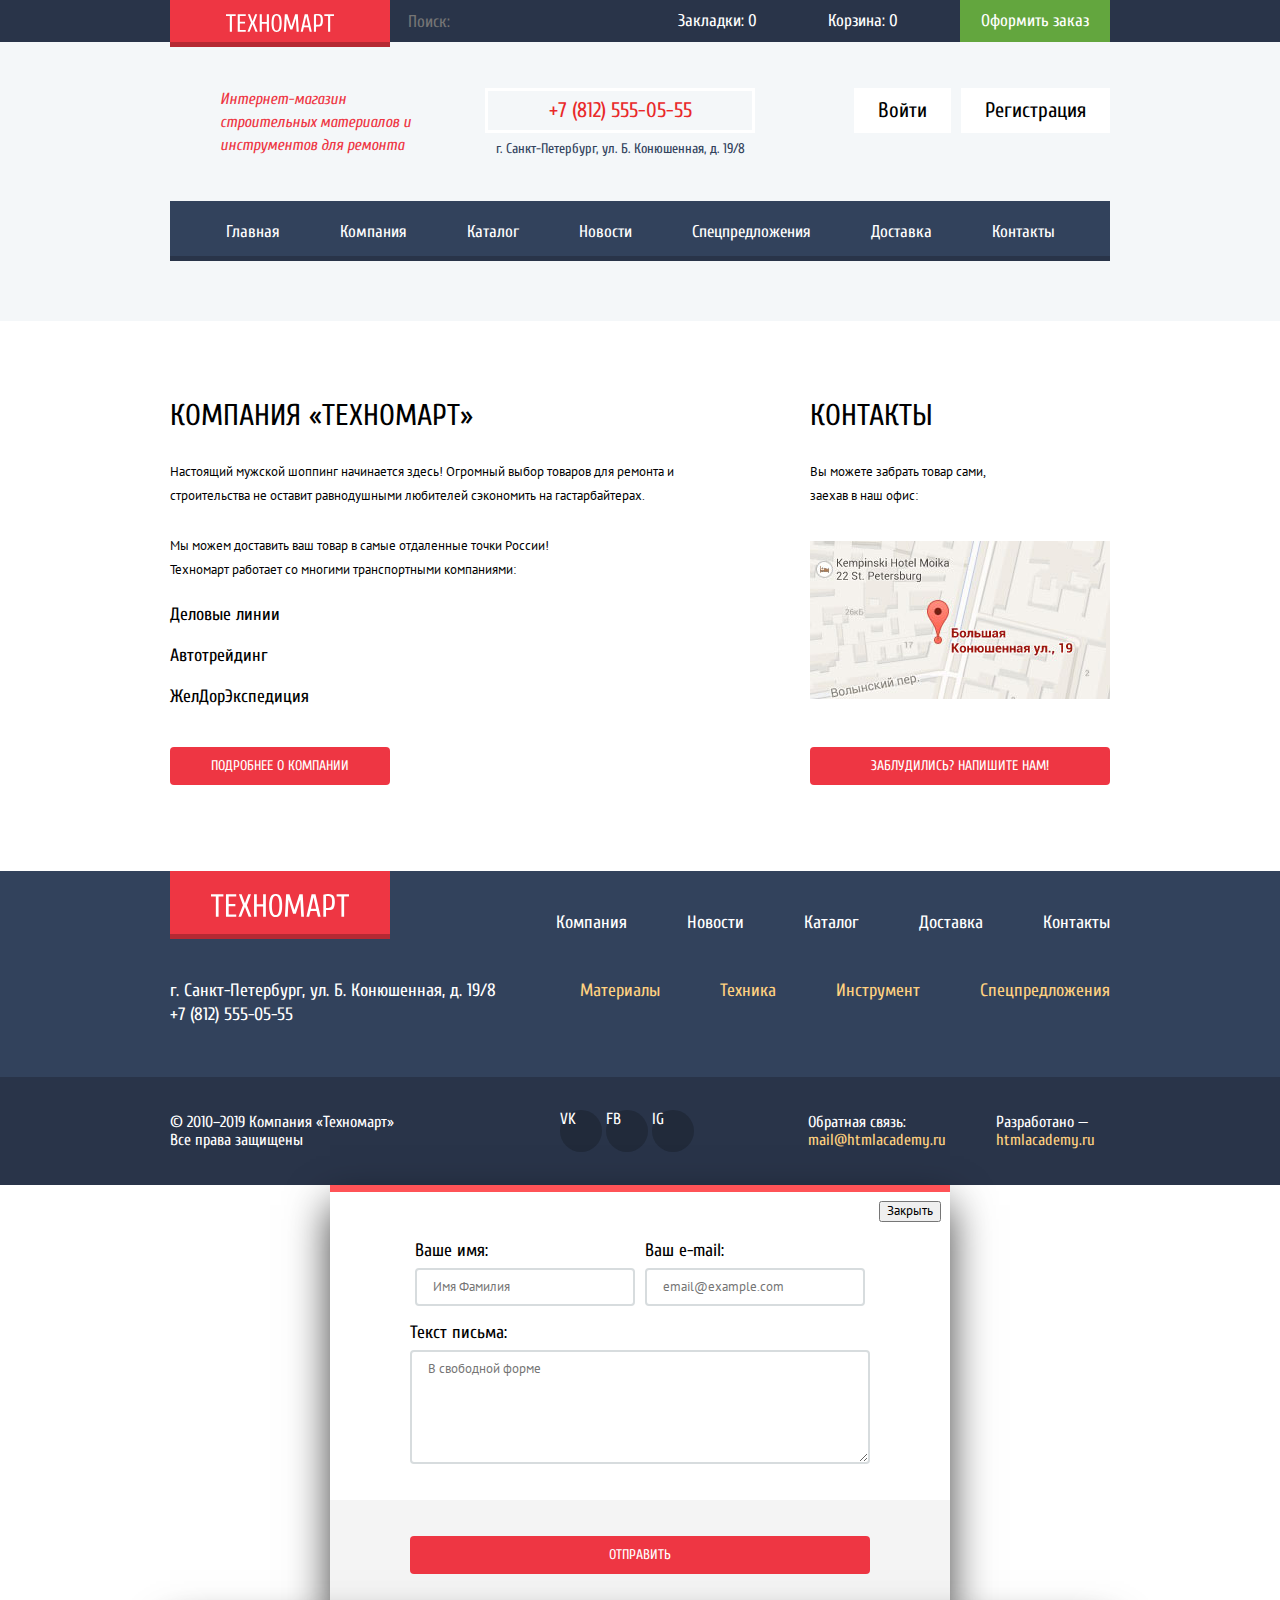
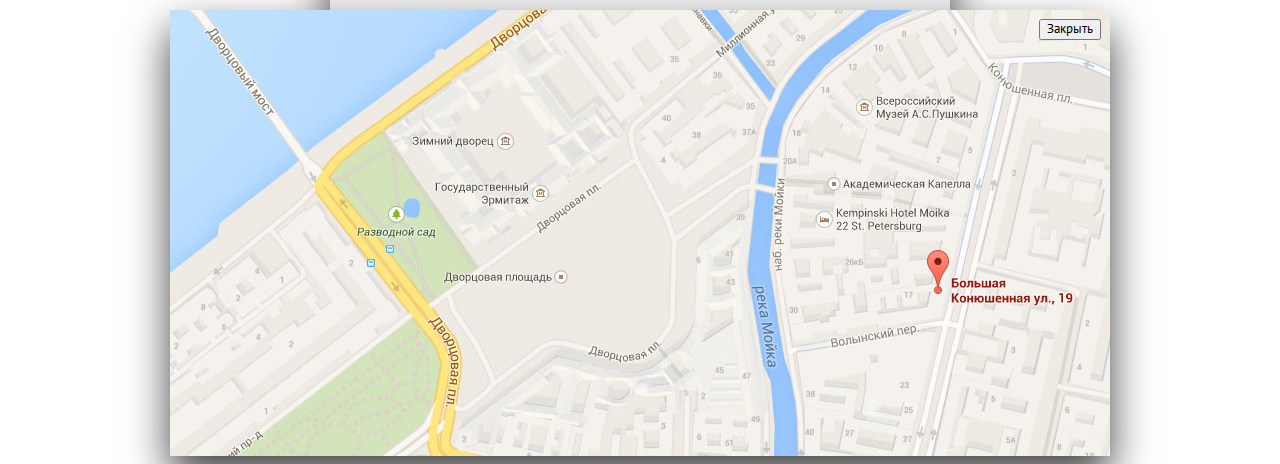
==== index.html @ 0ec0f5f6 "Заменяет вёрстку и стили для сеток" ====
<!DOCTYPE html>
<html lang="ru">
  <head>
    <meta charset="utf-8">
    <title>Техномарт</title>
    <link href="https://fonts.googleapis.com/css?family=Cuprum:400,400i,700|PT+Sans:400,700&display=swap&subset=cyrillic" rel="stylesheet">
    <link href="css/normalize.css" rel="stylesheet">
    <link href="css/style.css" rel="stylesheet">
  </head>
  <body>

<!-- Первый уровень меню -->
    <header class="header">
      <div class="header-top">
        <div class="wrapper">
          <a href="index.html" class="logo header-logo">
            <img src="img/logo.svg" width="108" height="18" alt="Логотип интернет-магазина «Техномарт»">
          </a>
          <form class="search" action="search.html" method="get">
            <input class="search-field" type="search" placeholder="Поиск:">
            <input class="search-icon visually-hidden" type="submit" value="Найти">
          </form>
          <a href="bookmarks.html" class="header-link header-bookmarks">
            <span class="bookmarks">Закладки: <span class="bookmarks-counter">0</span></span>
          </a>
          <a href="cart.html" class="header-link header-cart">
            <span class="cart">Корзина: <span class="cart-counter">0</span></span>
          </a>
          <a href="checkout.html" class="header-link header-checkout">
            <span class="checkout">Оформить заказ</span>
          </a>
        </div>
      </div>

<!-- Второй уровень меню -->
      <div class="header-middle wrapper">
        <p class="header-description">Интернет-магазин строительных материалов и инструментов для ремонта</p>
        <div class="header-contacts">
            <a href="tel:88125550555" class="header-phone">
              <span class="header-phone-number">+7 (812) 555-05-55</span>
            </a>
          <span class="header-address">г. Санкт-Петербург, ул. Б. Конюшенная, д. 19/8</span>
        </div>
        <div class="header-profile">
          <a class="account-button" href="enter.html">
            <span class="account-enter">Войти</span>
          </a>
          <a class="account-button" href="register.html">
            <span class="account-register">Регистрация</span>
          </a>
        </div>
      </div>
        
<!-- Навигация -->
      <div class="wrapper">
        <nav class="header-navigation">
          <ul class="header-navigation-items">
            <li><a href="index.html">Главная</a></li>
            <li><a href="about.html">Компания</a></li>
            <li><a href="catalog.html">Каталог</a></li>
            <li><a href="news.html">Новости</a></li>
            <li><a href="offers.html">Спецпредложения</a></li>
            <li><a href="delivery.html">Доставка</a></li>
            <li><a href="contacts.html">Контакты</a></li>
          </ul>
        </nav>
      </div>
    </header>

<!-- Основной контент страницы -->
    <main>
      <h1 class="visually-hidden">Интернет-магазин «Техномарт»</h1>
      
      <div class="wrapper split-sections">
        <section class="main-about">
          <h2 class="section-heading">Компания «Техномарт»</h2>
          <p>Настоящий мужской шоппинг начинается здесь! Огромный выбор товаров для ремонта и строительства не оставит равнодушными любителей сэкономить на гастарбайтерах.</p>
          <p>Мы можем доставить ваш товар в самые отдаленные точки России!<br>
            Техномарт работает со многими транспортными компаниями:</p>
          <ul class="about-delivery-companies">
            <li>Деловые линии</li>
            <li>Автотрейдинг</li>
            <li>ЖелДорЭкспедиция</li>
          </ul>
          <a class="button" href="about.html">Подробнее о компании</a>
        </section>
        <section class="main-contacts">
          <h2 class="section-heading">Контакты</h2>
          <p>Вы можете забрать товар сами,<br> заехав в наш офис:</p>
          <a href="map-popup.html" class="map-popup">
            <img src="img/map.jpg" width="300" height="158" alt="Санкт-Петербург, улица Большая Конюшенная, дом 19/8">
          </a>
          <a class="button" href="write-popup.html">Заблудились? Напишите нам!</a>
        </section>
      </div>
        
    </main>

<!-- Подвал сайта -->
    <footer class="footer">
      <div class="footer-top wrapper">
        <a href="index.html" class="logo footer-logo">
          <img src="img/logo.svg" width="138" height="23" alt="Логотип интернет-магазина «Техномарт»">
        </a>
        <nav class="footer-navigation">
          <ul class="footer-navigation-items">
            <li><a href="about.html">Компания</a></li>
            <li><a href="news.html">Новости</a></li>
            <li><a href="catalog.html">Каталог</a></li>
            <li><a href="delivery.html">Доставка</a></li>
            <li><a href="contacts.html">Контакты</a></li>
          </ul>
        </nav>
      </div>
      <div class="footer-middle wrapper">  
        <p class="footer-contacts">
          г. Санкт-Петербург, ул. Б. Конюшенная, д. 19/8<br>
          +7 (812) 555-05-55
        </p>
        <ul class="footer-links">
          <li><a href="materials.html">Материалы</a></li>
          <li><a href="tech.html">Техника</a></li>
          <li><a href="tools.html">Инструмент</a></li>
          <li><a href="offers.html">Спецпредложения</a></li>
        </ul>
      </div>
      <div class="footer-bottom">
        <div class="wrapper">
          <p class="footer-copyright">
              © 2010–2019 Компания «Техномарт»<br>
              Все права защищены
          </p>
          <ul class="footer-social">
            <li><a class="social-button" href="vk.com">VK</a></li>
            <li><a class="social-button" href="facebook.com">FB</a></li>
            <li><a class="social-button" href="instagram.com">IG</a></li>
          </ul>
          <p class="footer-mailto">
            Обратная связь:<br>
            <a class="footer-bottom-link" href="mailto:mail@htmlacademy.ru">mail@htmlacademy.ru</a>
          </p>
          <p class="footer-developer">
            Разработано —<br>
            <a class="footer-bottom-link" href="https://htmlacademy.ru/intensive/htmlcss">htmlacademy.ru</a>
          </p>
        </div>
      </div>
    </footer>

<!-- Попап с формой обратной связи -->
    <section class="modal modal-write">
      <h2 class="visually-hidden">Напишите нам</h2>
      <form class="write-form" action="https://echo.htmlacademy.ru" method="post">
        <div class="modal-container">
          <div class="wrapper">
            <label class="write-label" for="write-name">Ваше имя:</label>
            <input class="write-field write-name" id="write-name" type="text" name="fullname" placeholder="Имя Фамилия" required autocomplete="name">
          </div>
          <div class="wrapper">
            <label class="write-label" for="write-email">Ваш e-mail:</label>
            <input class="write-field write-email" id="write-email" type="email" name="email" placeholder="email@example.com" required autocomplete="email">
          </div>
          <div class="wrapper full-width">
            <label class="write-label" for="write-text">Текст письма:</label>
            <textarea class="write-field write-text" id="write-text" name="text" placeholder="В свободной форме"></textarea>
          </div>
        </div>
        <div class="modal-button-container">
          <input class="button" type="submit" value="Отправить">
        </div>
      </form>
      <button class="modal-close" type="button">Закрыть</button>
    </section>

<!-- Попап с картой -->
    <section class="modal modal-map">
      <h2 class="visually-hidden">Как до нас добраться</h2>
      <p>
        <img src="img/map-full.jpg" width="940" height="446" alt="Офис компании находится по адресу: Санкт-Петербург, ул. Большая Конюшенная, 19/8">
      </p>
      <button class="modal-close" type="button">Закрыть</button>
    </section>

  </body>
</html>
---- css/style.css ----
*, *::before, *::after {
  box-sizing: inherit;
}

html {
  box-sizing: border-box;
}

.visually-hidden {
  position: absolute !important;
  clip: rect(1px 1px 1px 1px); /* IE6, IE7 */
  clip: rect(1px, 1px, 1px, 1px);
  padding:0 !important;
  border:0 !important;
  height: 1px !important; 
  width: 1px !important; 
  overflow: hidden;
}

body {
  padding: 0;
  margin: 0;

  font-family: "PT Sans", Tahoma, sans-serif;
  font-size: 13px;
  line-height: 24px;
  color: #000000;

  background-color: #ffffff;
}

a {
  text-decoration: none;
  font: inherit;
  color: inherit;
}

.wrapper {
  display: flex;
  width: 960px;
  padding: 0 10px;
  margin: 0 auto;

  position: relative;
}

.flex-container-column {
  display: flex;
  flex-direction: column;
}

.split-sections {
  justify-content: space-between;
  padding-top: 80px;
  padding-bottom: 86px;
}

/* Стили первого уровня меню */

.header {
  font-family: "Cuprum", Arial, sans-serif;
  font-size: 17px;
  line-height: 18px;
  background-color: #f4f7f9;
}

.header-top {
  background-color: #293449;

  min-height: 42px;
  margin-bottom: 46px;
}

.logo {
  background-color: #ee3643;
  box-shadow: inset 0 -5px 0 0 rgba(0, 0, 0, 0.24);
}

.logo:hover,
.logo:focus {
  background-color: #ca2c37;
}

.logo:active {
  background-color: #ba2732;
}

.header-logo {
  position: absolute;

  width: 220px;
  height: 47px;

  justify-content: center;
}

.header-logo img {
  margin-bottom: 2px;
}

.search {
  margin-left: 220px;
}

.search-field {
  height: 42px;
  width: 270px;
  padding-left: 18px;

  background: #293449;
  border: none;
}

.search-field:hover {
  background-color: #212a3a;
}

.search-field:focus,
.search-field:active {
  color: #000000;
  background-color: #ffffff;
}

.header-link {
  width: 150px;
  padding-left: 18px;

  color: #ffffff;
}

.header-link:hover,
.header-link:focus {
  background-color: #212a3a;
}

.header-link:active {
  background-color: #161d29;
  color: rgba(255, 255, 255, 0.6);
}

.header-top a {
  display: flex;
  align-items: center;
}

.header-link.header-checkout {
  padding: 0;
  justify-content: center;
}

.header-checkout {
  background-color: #63a63e;
}

.not-empty {
  background-color: #ee3643;
}

.header-checkout:hover,
.header-checkout:focus {
  background-color: #5fbb2d;
}

.header-checkout:active {
  background-color: #518534;
}

/* Второй уровень меню */

.header {
  background-color: #f4f7f9;
}

.header-middle {
  margin-bottom: 40px;
  justify-content: space-between;
}

.header-description {
  font-size: 16px;
  font-style: italic;
  line-height: 23px;
  color: #ee3643;

  width: 220px;

  padding: 0;
  margin: 0;
  margin-left: 50px;
}

.header-contacts {
  width: 270px;

  display: flex;
  flex-direction: column;

  text-align: center;
}

.header-phone {
  text-align: center;
  font-size: 21px;
  line-height: 21px;
  color: #e9292a;
  
  border: 3px solid #ffffff;
  padding: 9px;
}

.header-phone:hover,
.header-phone:focus {
  color: #ca2c37;
}

.header-phone:active {
  color: rgba(0, 0, 0, 0.3);
}

.header-address {
  font-size: 14px;
  line-height: 24px;
  color: #32425c;

  margin-top: 4px;
}

.header-profile {
  display: flex;
  justify-content: flex-end;
  align-items: flex-start;
  width: 310px;
}

.account-button {
  font-size: 21px;
  line-height: 21px;
  background-color: #ffffff;

  padding: 12px 24px;
  margin-left: 10px;

  color: #000000;
}

.account-button:hover,
.account-button:focus {
  color: #EE3643;
}

.account-button:active {
  color: rgba(0, 0, 0, 0.3);
}

.logged-in {
  display: flex;
  flex-direction: column;
  align-items: stretch;
  justify-content: flex-start;
}

.account-logout {
  padding-right: auto;
}

.account-options {
  margin-top: 4px;
  margin-left: 16px;
}

.account-options a {
  font-size: 16px;
  line-height: 18px;
  text-decoration: underline;
  color: #32425c;
  margin: 0 14px;
}

.account-options a:hover,
.account-options a:focus {
  color: #ee3643;
}

.account-options a:active {
  color: rgba(50, 66, 92, 0.3);
}

/* Навигация */

.header-navigation {
  font-size: 17px;
  line-height: 17px;
  box-shadow: inset 0px -5px 0 0 #293449;
  background-color: #32425c;

  width: 940px;
  min-height: 60px;
  margin-bottom: 60px;

  display: flex;
}

.header-navigation-items {
  list-style: none;

  display: flex;
  justify-content: center;
  align-items: center;
  flex-wrap: wrap;

  padding: 0;
  margin: 0 auto;
}

.header-navigation-items a {
  color: #ffffff;
  padding: 20px 30px;
}

.header-navigation-items a:hover,
.header-navigation-items a:focus {
  background-color: #293449;
}

.header-navigation-items a:active {
  background-color: #1d2739;
  color: rgba(255, 255, 255, 0.5);
}

/* Основной контент */

.main-about {
  width: 540px;
  
  display: flex;
  flex-direction: column;

  justify-content: flex-start;
}

.main-contacts {
  width: 300px;
  
  display: flex;
  flex-direction: column;

  justify-content: flex-start;
}

.map-popup {
  margin-top: 20px;
  margin-bottom: 40px;
}

.section-heading {
  font-family: "Cuprum", Arial, sans-serif;
  font-size: 30px;
  line-height: 30px;
  font-weight: 400;

  text-transform: uppercase;

  margin: 0;
  padding: 0;
  padding-bottom: 16px;
}

.breadcrumbs-list {
  display: flex;

  list-style: none;

  margin: 0;
  padding: 24px 0;
}

.breadcrumb,
.breadcrumb-current {
  font: inherit;
  color: #000000;
  font-size: 13px;
  line-height: 18px;

  text-transform: uppercase;

  margin-right: 18px;
}

.breadcrumb:hover,
.breadcrumb:focus {
  color: #ee3643;
}

.breadcrumb:active {
  color: rgba(0, 0, 0, 0.3);
}

.inner-heading {
  background-color: #f2f6f8;
  color: #32425c;
  
  font-family: "Cuprum", Arial, sans-serif;
  font-weight: 400;
  font-size: 30px;
  line-height: 30px;

  text-transform: uppercase;

  width: 940px;
  padding: 30px;
  margin: 0;
  margin-bottom: 20px;
}

.filters {
  width: 220px;
  margin-right: 20px;
}

.filter-heading {
  font-family: "PT Sans", Tahoma, sans-serif;
  font-size: 13px;
  line-height: 18px;
  font-weight: 400;
  text-transform: uppercase;

  color: #000000;
  background-color: #f7f3ec;

  margin: 0;
  padding: 12px 18px 8px;
  margin-bottom: 20px;
}

.filter-heading.sorting {
  width: 700px;
}

.about-delivery-companies {
  font-family: "Cuprum", Arial, sans-serif;
  font-size: 18px;
  line-height: 20px;

  list-style: none;

  padding: 0;
  margin: 0;
  margin-top: 10px;
  margin-bottom: 40px;
}

.about-delivery-companies li {
  margin-bottom: 21px;
}

.about-delivery-companies li:last-child {
  margin-bottom: 0;
}

.button {
  font-family: "Cuprum", Arial, sans-serif;
  font-size: 14px;
  line-height: 18px;
  text-align: center;

  text-transform: uppercase;

  background-color: #ee3643;
  color: #ffffff;

  border: none;
  border-radius: 4px;

  padding-top: 10px;
  padding-bottom: 10px;
}

.main-about .button {
  width: 220px;
}

.main-contacts .button {
  width: 300px;
}

.button:hover,
.button:focus {
  background-color: #ca2c37;
}

.button:active {
  background-color: #ba2732;
}

.filter-fieldset {
  border: none;

  margin: 0;
  padding: 0;

  font-family: "PT Sans", Tahoma, sans-serif;
  font-size: 15px;
  line-height: 20px;
  text-transform: uppercase;
  color: #000000;
}

.filter-input-group {
  border-top: 1px solid #e5e5e5;
  font-size: 17px;
  line-height: 30px;
  font-weight: 700;

  width: 100%;
  padding-top: 20px;
  padding-bottom: 16px;
}

.filter {
  list-style: none;

  margin: 0;
  padding: 0;
}

.filter-option {
  margin-bottom: 16px;
}

.filter-option:last-child {
  margin-bottom: 20px;
}

.filter-input:disabled {
  color: rgba(0, 0, 0, 0.4);
}

.filter-button {
  font: inherit;
  font-size: 13px;
  line-height: 18px;
  color: #000000;

  background-color: #ffffff;
  border: 1px solid #e5e5e5;

  border-radius: 4px;

  margin-top: 55px;
  width: 140px;
}

.filter-button:hover,
.filter-button:focus {
  background-color: #ffffff;
  border: 1px solid #bdc6ca;
}

.filter-button:active {
  background-color: #ffffff;
  border: 1px solid #ee3643;
}

/* Карточки товара */

.catalog-list {
  display: flex;
  flex-wrap: wrap;
  justify-content: space-between;

  width: 700px;

  list-style: none;

  margin: 0;
  padding: 0;
  padding-bottom: 32px;
}

.catalog-item {
  background-color: #ffffff;
  border: 1px solid #e5e5e5;
  border-radius: 4px;

  width: 220px;
  margin-bottom: 20px;

  text-align: center;

  position: relative;
}

.catalog-item:hover .catalog-item-buttons {
  opacity: 1;
}

.catalog-item h3 {
  margin-top: 10px;
  margin-bottom: 10px;
}

.catalog-item a {
  font-family: "PT Sans", Tahoma, sans-serif;
  font-size: 18px;
  line-height: 20px;
  font-weight: 700;
  color: #000000;
}

.catalog-item a:hover,
.catalog-item a:focus {
  color: #ee3643;
}

.catalog-item a:active {
  color: rgba(0, 0, 0, 0.3);
}

.catalog-item-image {
  order: -1;
  margin: 0;
  padding: 0;
}

.catalog-item-price {
  font-family: "PT Sans", Tahoma, sans-serif;
  font-size: 17px;
  line-height: 18px;
  font-weight: 700;

  margin-top: 0;
  margin-bottom: 21px;

  flex-grow: 1;
  align-items: center;
  justify-content: flex-end;
}

.price-old {
  color: #999999;
  text-decoration: line-through;
  margin-bottom: 10px;
}

.price-new {
  color: #ffffff;
  background-color: #ee3643;
  padding: 10px 16px 10px 36px;
}

.catalog-item-buttons {
  font-family: "Cuprum", Arial, sans-serif;
  font-size: 14px;
  line-height: 18px;

  text-transform: uppercase;

  background-color: #ffffff;
  opacity: 0;

  position: absolute;
  width: 218px;
  height: 170px;

  margin: 0;
  padding: 42px;
  padding-top: 44px;
}

.button.catalog-item-button-buy {
  font:inherit;
  color: #ffffff;

  box-shadow: inset 0px -3px 0 0 #367315;
  background-color: #63a63e;
  border-radius: 4px;
  margin-bottom: 8px;
}

.button.catalog-item-button-buy:hover,
.button.catalog-item-button-buy:focus {
  background-color: #5fbb2d;
  color: #ffffff;
}

.button.catalog-item-button-buy:focus {
  background-color: #518534;
  color: #ffffff;
  box-shadow: none;
}

.button.catalog-item-button-bookmark {
  font:inherit;
  color: #32425c;

  background: none;
  border: 3px solid #63a63e;

  padding: 7px 0;
}

.button.catalog-item-button-bookmark:hover,
.button.catalog-item-button-bookmark:focus {
  color: #32425c;

  background: none;
  border: 3px solid #32425c;
}

.button.catalog-item-button-bookmark:active {
  color: rgba(50, 66, 92, 0.3);

  background: none;
  border: 3px solid rgba(50, 66, 92, 0.3);
}

.label-new {
  position: absolute;
  z-index: 1;
  right: 0;
  top: 0;
}

.pagination-list {
  display: flex;
  list-style: none;

  text-transform: uppercase;

  padding: 0;
  margin: 0;
  margin-bottom: 60px;
}

.pagination-list .filter-button {
  display: inline-block;
  width: 38px;
  padding: 9px 0 10px;
  margin: 0;
  margin-right: 10px;

  text-align: center;
}

.filter-button.pagination-current,
.pagination-current:hover,
.pagination-current:focus,
.pagination-current:active {
  border: none;
  background-color: #ee3643;
  color: #ffffff;

  padding: 10px 0 11px;
}

.filter-button.pagination-next {
  width: 140px;
}

.catalog-article {
  background-color: #f4f7f9;
  margin: 0;
  padding: 0;
  padding-top: 62px;
  padding-bottom: 70px;
}

.catalog-article p {
  padding: 0;
  margin: 0;
  margin-top: 10px;
}

/* Стилизация подвала */

.footer {
  font-family: "Cuprum", Arial, sans-serif;
  font-size: 18px;
  line-height: 24px;
  color: #ffffff;

  background-color: #32425c;
}

.footer-logo {
  width: 220px;
  height: 68px;
  padding: auto 0;

  display: flex;
  align-items: center;
  justify-content: center;
}

.footer-top {
  justify-content: space-between;
}

.footer-navigation-items {
  list-style: none;

  display: flex;
  justify-content: flex-end;

  padding: 0;
  margin: 0;
  margin-top: 40px;
  width: 700px;
}

.footer-navigation-items a {
  color: #ffffff;
  margin-left: 60px;
}

.footer-navigation-items a:hover,
.footer-navigation-items a:focus {
  text-decoration: underline;
}

.footer-navigation-items a:active {
  opacity: 0.5;
}

.footer-middle {
  justify-content: space-between;
}

.footer-contacts {
  width: 380px;
  margin: 0;
  margin-top: 40px;
}

.footer-links {
  list-style: none;

  display: flex;
  justify-content: flex-end;


  padding: 0;
  margin: 0;
  margin-top: 40px;
  width: 540px;
}

.footer-links a {
  margin-left: 60px;
}

.footer-links a,
.footer-bottom-link {
  color: #ffd180;
}

.footer-links a:hover,
.footer-links a:focus,
.footer-bottom-link:hover,
.footer-bottom-link:focus {
  text-decoration: underline;
}

.footer-links a:active {
  opacity: 0.5;
}

.footer-bottom-link:active {
  color: #ee3643;
}

.footer-bottom {
  background-color: #293449;

  font-size: 16px;
  line-height: 18px;

  padding: 20px 0;
  margin-top: 50px;
}

.footer-copyright {
  width: 380px;
  margin-right: 10px;
}

.footer-social {
  display: flex;

  list-style: none;

  padding: 0;
  margin: auto 0;
}

.social-button {
  display: block;

  background-color: #212a3a;

  width: 42px;
  height: 42px;
  border-radius: 50%;

  margin-right: 4px;
}

.social-button:hover,
.social-button:focus,
.social-button:active {
  background-color: #ee3643;
}

.footer-mailto {
  margin-right: 50px;
  margin-left: auto;
}

.footer-developer {
  margin-right: 15px;
}

/* Стилизация модальных окон */

.modal {
  background-color: #ffffff;
  box-shadow: 0 20px 40px 0 rgba(0, 0, 0, 0.75);

  margin: 0 auto;
  position: relative;
}

.modal-close {
  position: absolute;
  top: 9px;
  right: 9px;
}

.modal-container {
  padding: 50px 80px 0 80px;
}

.modal-write {
  width: 620px;

  border-top: 7px solid #FF5357;
}

.write-form,
.modal-container {
  display: flex;
  flex-wrap: wrap;
  justify-content: space-between;
}

.write-form .wrapper {
  flex-direction: column;
  padding: 0;
  margin-bottom: 18px;
  width: 220px;
}

.wrapper.full-width {
  width: 100%;
  margin-bottom: 0;
}

.write-label {
  font-family: "Cuprum", Arial, sans-serif;
  font-size: 18px;
  line-height: 18px;
  padding-bottom: 8px;
}

.write-field {
  border: solid 2px #d7dcde;
  border-radius: 4px;

  padding: 8px 16px;
  width: auto;

  font: inherit;
  font-size: 13px;
  line-height: 18px;
}

.write-field:hover {
  border: solid 2px #b5b5b5;
}

.write-field:focus,
.write-field:active {
  border: solid 2px #ee3643;
}

.write-text {
  min-height: 114px;
  padding-bottom: 0;
  margin-bottom: 36px;
}

.modal-button-container {
  background-color: #f4f4f4;
  width: 100%;

  padding: 36px 80px;
}

.modal-button-container .button {
  width: 100%;
}

.modal-map {
  width: 940px;
  height: 446px;
}

.modal-map p {
  margin: 0;
  padding: 0;
}

.button-continue {
  background-color: #ffffff;
  color: #000000;
}

.button-continue:hover,
.button-continue:focus {
  background-color: #ffffff;
  color: #ee3643;
}

.button-continue:active {
  background-color: #ffffff;
  color: rgba(0, 0, 0, 0.3);
}

.modal-caption {
  font-family: "Cuprum", Arial, sans-serif;
  font-size: 30px;
  line-height: 30px;
  text-align: center;

  margin: 0;
  padding: 48px 0;
}

.modal-success-buttons {
  display: flex;
  justify-content: space-between;
}

.modal-success-buttons .button {
  width: 220px;
}
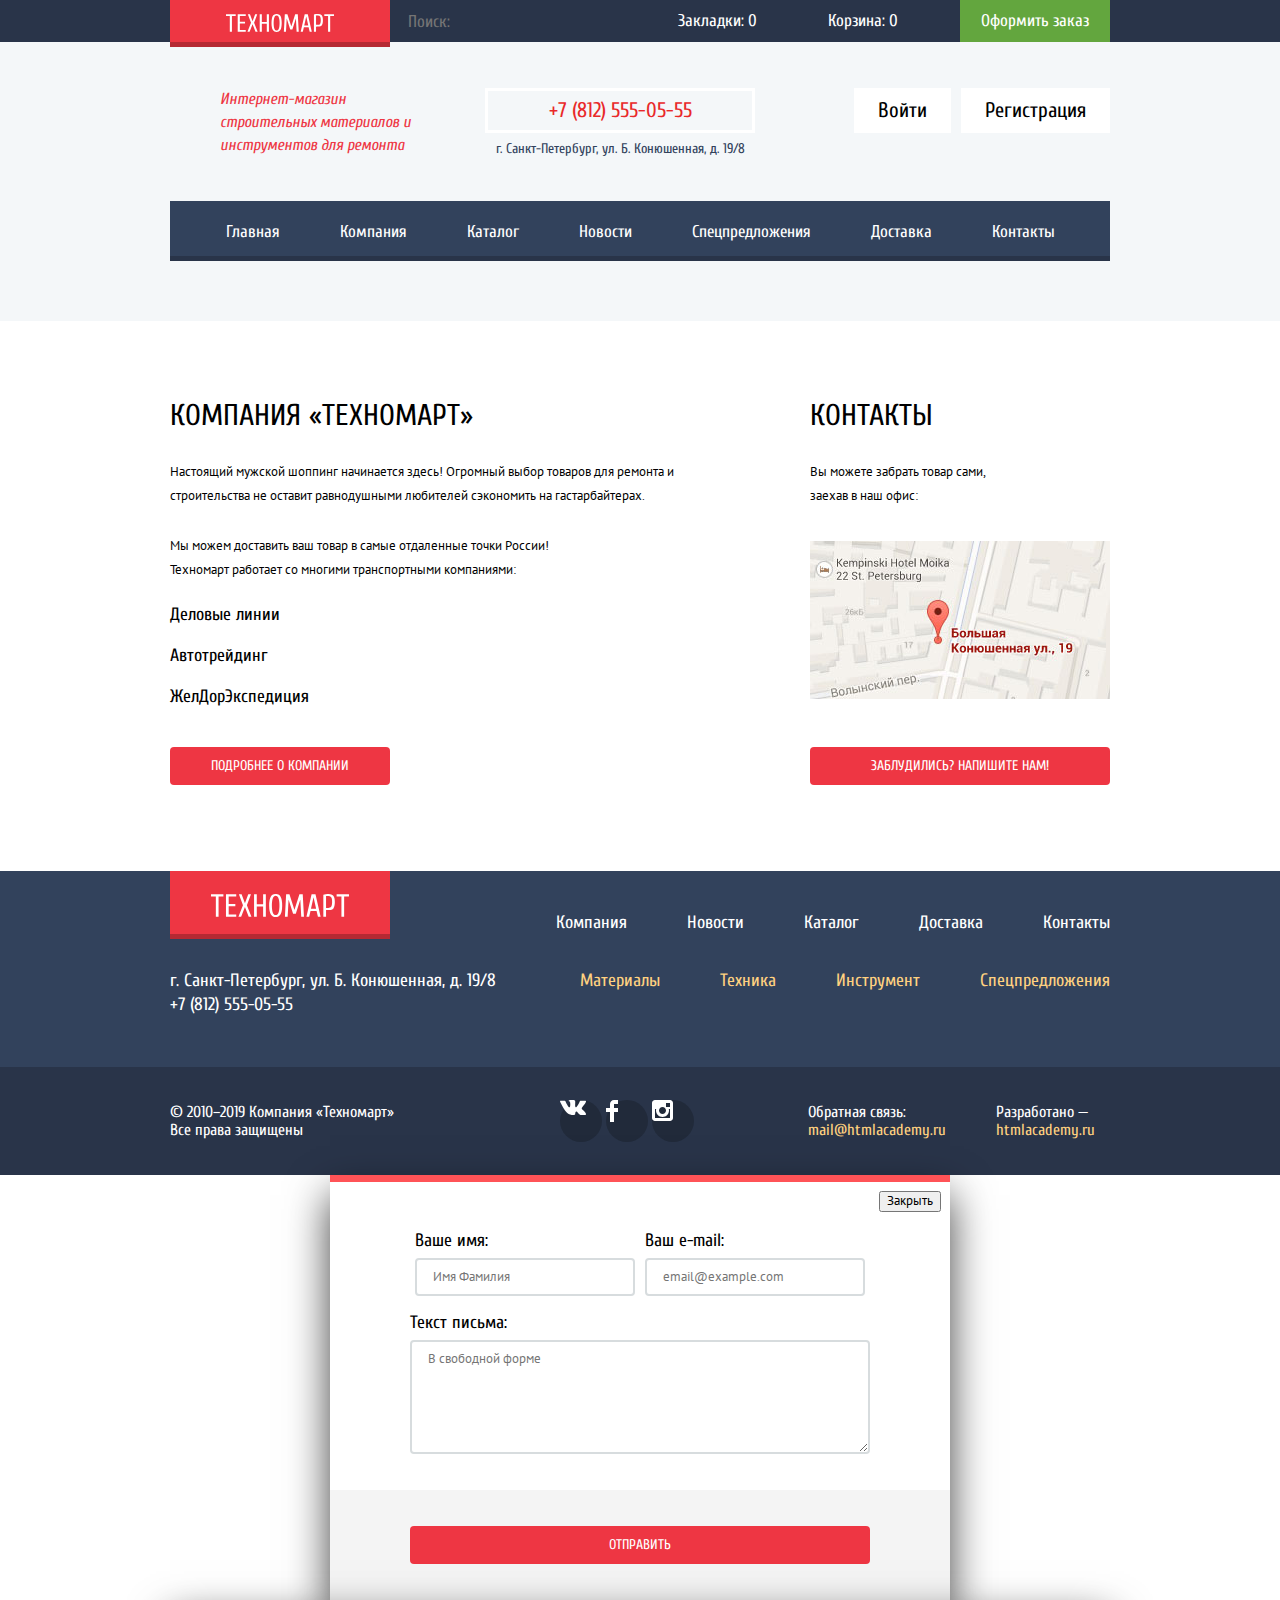
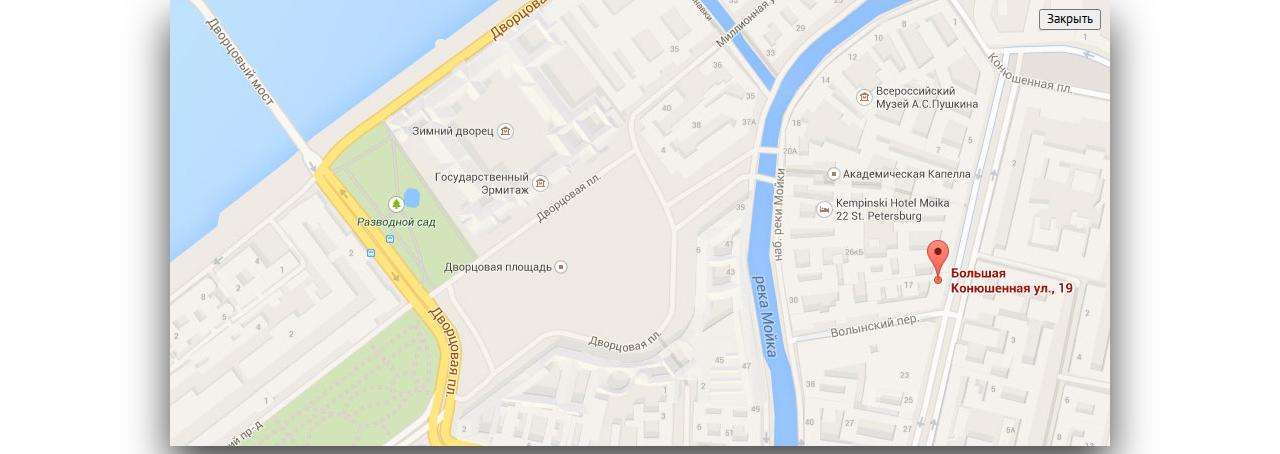
==== commit c4cbb422: "Заменяет инлайновые svg в футере на img" ====
--- a/index.html
+++ b/index.html
@@ -131,9 +131,21 @@
               Все права защищены
           </p>
           <ul class="footer-social">
-            <li><a class="social-button" href="vk.com">VK</a></li>
-            <li><a class="social-button" href="facebook.com">FB</a></li>
-            <li><a class="social-button" href="instagram.com">IG</a></li>
+            <li>
+              <a class="social-button" href="www.vk.com">
+                <img src="img/social-icon-vk.svg" width="26px" height="15px" alt="Вконтакте">
+              </a>
+            </li>
+            <li>
+              <a class="social-button" href="www.facebook.com">
+                <img src="img/social-icon-fb.svg" width="12px" height="22px" alt="Фейсбук">
+              </a>
+            </li>
+            <li>
+              <a class="social-button" href="instagram.com">
+                <img src="img/social-icon-ig.svg" width="21px" height="21px" alt="Инстаграм">
+              </a>
+            </li>
           </ul>
           <p class="footer-mailto">
             Обратная связь:<br>
--- a/css/style.css
+++ b/css/style.css
@@ -304,12 +304,15 @@
   list-style: none;
 
   display: flex;
-  justify-content: center;
   align-items: center;
   flex-wrap: wrap;
 
   padding: 0;
   margin: 0 auto;
+}
+
+.header-navigation-items li {
+  padding: 21px 0;
 }
 
 .header-navigation-items a {
@@ -566,7 +569,6 @@
 .catalog-list {
   display: flex;
   flex-wrap: wrap;
-  justify-content: space-between;
 
   width: 700px;
 
@@ -584,10 +586,15 @@
 
   width: 220px;
   margin-bottom: 20px;
+  margin-right: 20px;
 
   text-align: center;
 
   position: relative;
+}
+
+.catalog-item:nth-child(3n) {
+  margin-right: 0;
 }
 
 .catalog-item:hover .catalog-item-buttons {
@@ -794,6 +801,7 @@
 
 .footer-top {
   justify-content: space-between;
+  margin-bottom: 30px;
 }
 
 .footer-navigation-items {
@@ -801,6 +809,7 @@
 
   display: flex;
   justify-content: flex-end;
+  flex-wrap: wrap;
 
   padding: 0;
   margin: 0;
@@ -827,9 +836,8 @@
 }
 
 .footer-contacts {
-  width: 380px;
-  margin: 0;
-  margin-top: 40px;
+  width: 340px;
+  margin: 0;
 }
 
 .footer-links {
@@ -837,12 +845,11 @@
 
   display: flex;
   justify-content: flex-end;
-
-
-  padding: 0;
-  margin: 0;
-  margin-top: 40px;
-  width: 540px;
+  flex-wrap: wrap;
+
+  padding: 0;
+  margin: 0;
+  width: 600px;
 }
 
 .footer-links a {
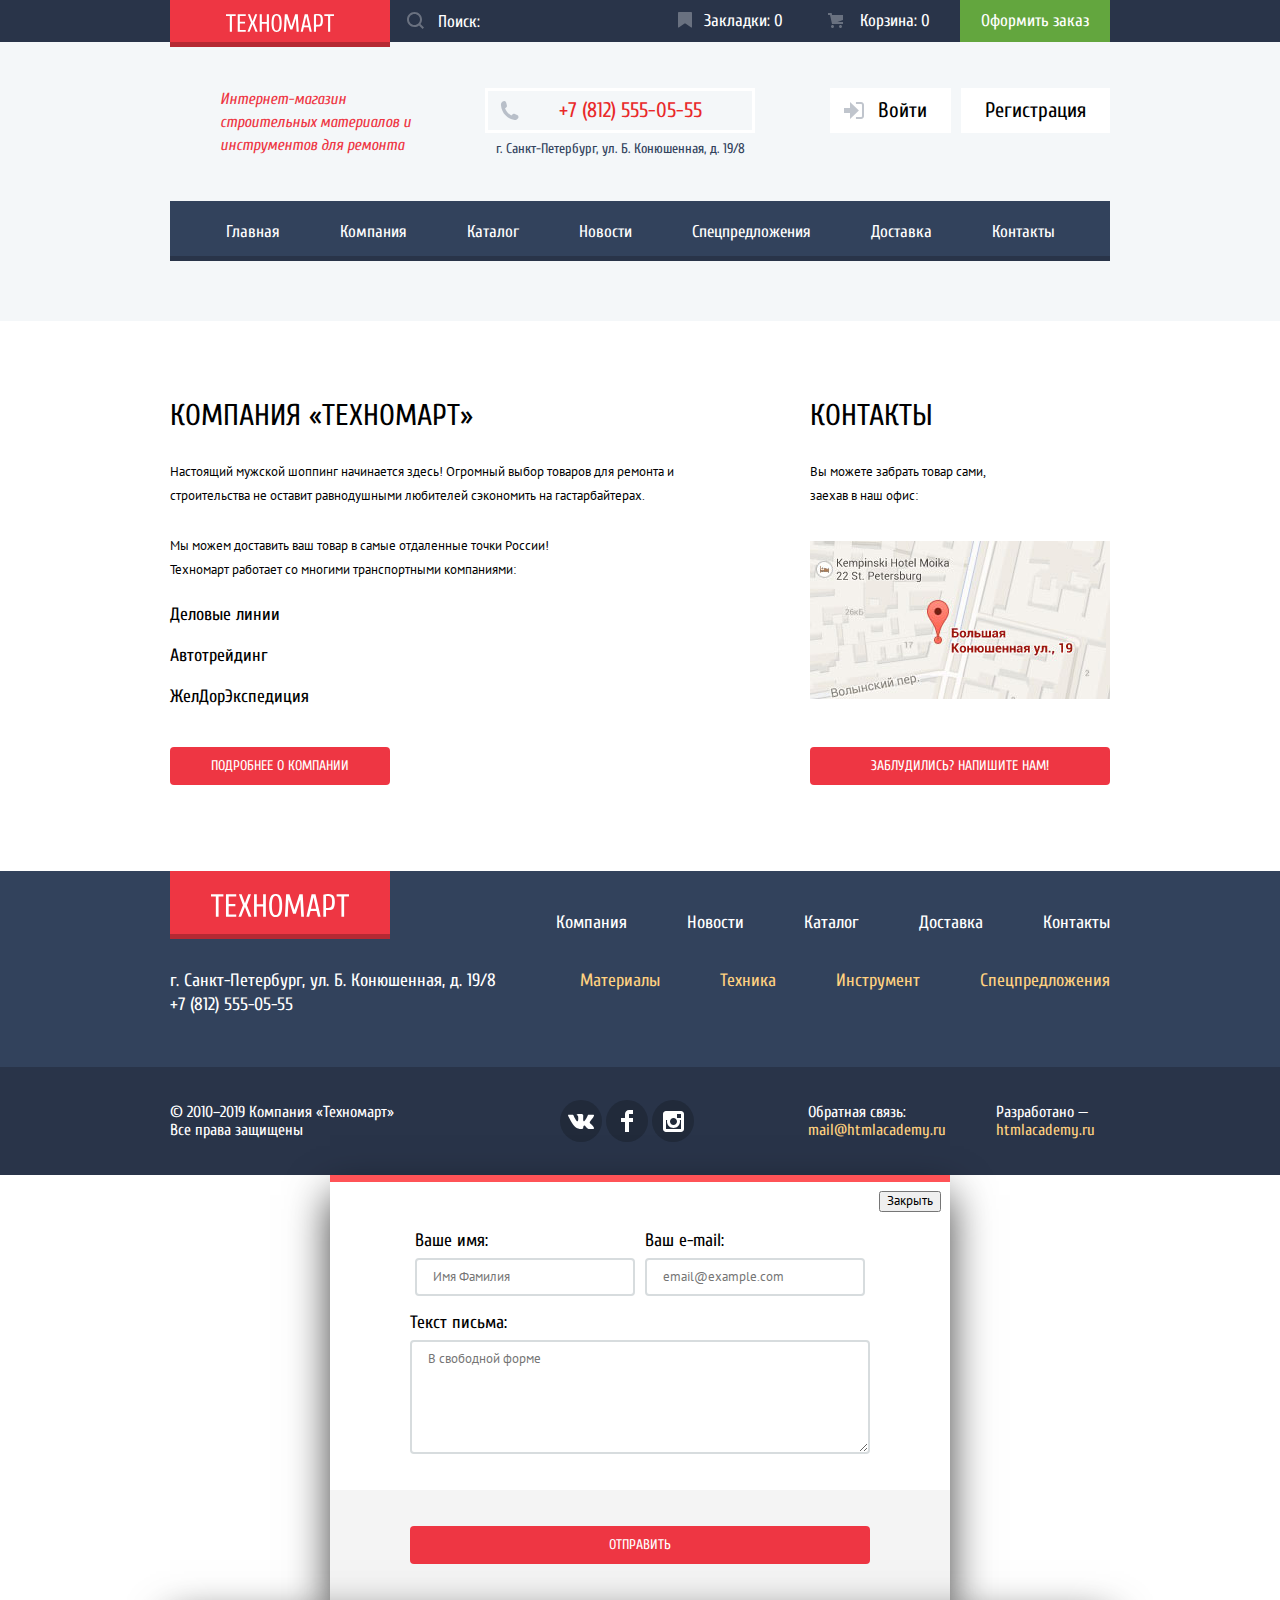
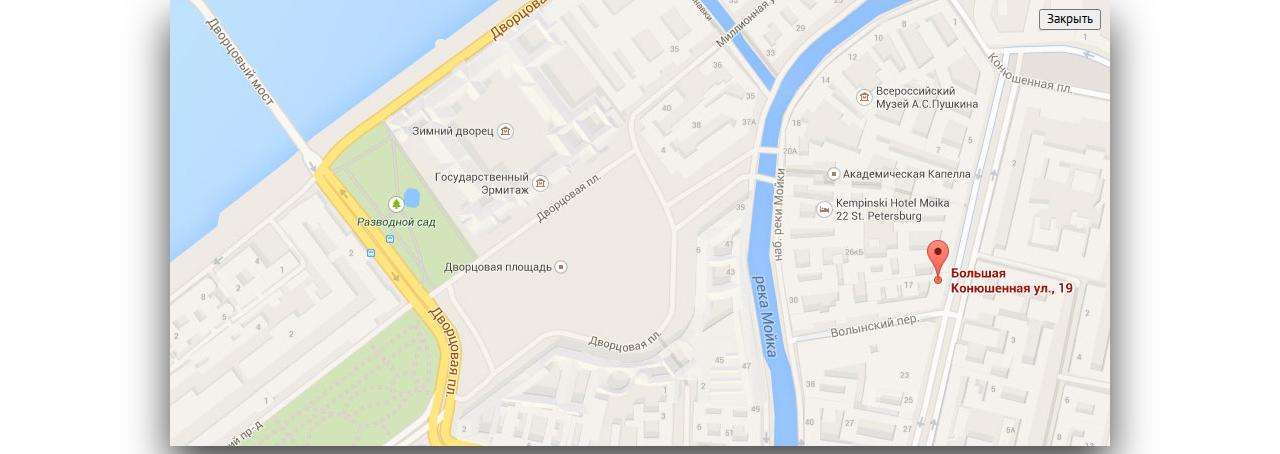
==== commit 8a0207ea: "Стилизует декоративные элементы (кроме чекбоксов и радио)" ====
--- a/index.html
+++ b/index.html
@@ -17,13 +17,25 @@
             <img src="img/logo.svg" width="108" height="18" alt="Логотип интернет-магазина «Техномарт»">
           </a>
           <form class="search" action="search.html" method="get">
-            <input class="search-field" type="search" placeholder="Поиск:">
-            <input class="search-icon visually-hidden" type="submit" value="Найти">
+            <input class="search-field" type="search" placeholder="Поиск:" required>
+            <input class="search-icon" type="submit" value="">
           </form>
           <a href="bookmarks.html" class="header-link header-bookmarks">
+            <span class="header-icon header-icon-bookmarks">
+              <svg version="1.1" id="Layer_2" xmlns="http://www.w3.org/2000/svg" xmlns:xlink="http://www.w3.org/1999/xlink" x="0px" y="0px"
+                width="14px" height="16px" viewBox="0 0 14 16" enable-background="new 0 0 14 16" xml:space="preserve">
+              <path fill="#E72C2D" d="M14,15c0,0.55-0.368,0.741-0.818,0.426l-5.363-3.765c-0.45-0.315-1.187-0.315-1.637,0l-5.364,3.765
+               C0.368,15.741,0,15.55,0,15V1c0-0.55,0.45-1,1-1h12c0.55,0,1,0.45,1,1V15z"/>
+              </svg>
+            </span>
             <span class="bookmarks">Закладки: <span class="bookmarks-counter">0</span></span>
           </a>
           <a href="cart.html" class="header-link header-cart">
+            <span class="header-icon header-icon-cart">
+              <svg width="15" height="15" viewBox="0 0 15 15" fill="none" xmlns="http://www.w3.org/2000/svg">
+                <path fill="#ffffff" d="M4.07 2H15V6.951L9.441 9H15V11H4.016L2.031 2H0V0H3.648L4.07 2ZM4.5 15C5.32843 15 6 14.3284 6 13.5C6 12.6716 5.32843 12 4.5 12C3.67157 12 3 12.6716 3 13.5C3 14.3284 3.67157 15 4.5 15ZM12.5 15C13.3284 15 14 14.3284 14 13.5C14 12.6716 13.3284 12 12.5 12C11.6716 12 11 12.6716 11 13.5C11 14.3284 11.6716 15 12.5 15Z" fill="black"/>
+              </svg>
+            </span>
             <span class="cart">Корзина: <span class="cart-counter">0</span></span>
           </a>
           <a href="checkout.html" class="header-link header-checkout">
@@ -42,11 +54,11 @@
           <span class="header-address">г. Санкт-Петербург, ул. Б. Конюшенная, д. 19/8</span>
         </div>
         <div class="header-profile">
-          <a class="account-button" href="enter.html">
-            <span class="account-enter">Войти</span>
+          <a class="account-button account-button-login" href="enter.html">
+            <span class="account account-enter">Войти</span>
           </a>
           <a class="account-button" href="register.html">
-            <span class="account-register">Регистрация</span>
+            <span class="account account-register">Регистрация</span>
           </a>
         </div>
       </div>
--- a/css/style.css
+++ b/css/style.css
@@ -6,14 +6,21 @@
   box-sizing: border-box;
 }
 
-.visually-hidden {
-  position: absolute !important;
-  clip: rect(1px 1px 1px 1px); /* IE6, IE7 */
-  clip: rect(1px, 1px, 1px, 1px);
-  padding:0 !important;
-  border:0 !important;
-  height: 1px !important; 
-  width: 1px !important; 
+.visually-hidden:not(:focus):not(:active),
+input[type="checkbox"].visually-hidden,
+input[type="radio"].visually-hidden {
+  position: absolute;
+
+  width: 1px;
+  height: 1px;
+  margin: -1px;
+  border: 0;
+  padding: 0;
+
+  white-space: nowrap;
+
+  clip-path: inset(100%);
+  clip: rect(0 0 0 0);
   overflow: hidden;
 }
 
@@ -100,15 +107,55 @@
 
 .search {
   margin-left: 220px;
+  position: relative;
+}
+
+.search-icon {
+  position: absolute;
+  
+  content: "";
+
+  top: 12px;
+  left: 17px;
+
+  height: 17px;
+  width: 17px;
+
+  outline: none;
+  border: none;
+  background: transparent;
+  background-image: url("../img/icon-search.svg");
+  opacity: 0.3;
 }
 
 .search-field {
   height: 42px;
   width: 270px;
-  padding-left: 18px;
+  padding-left: 48px;
 
   background: #293449;
   border: none;
+}
+
+.search-field::placeholder {
+  color: #ffffff;
+}
+
+.search-icon:hover,
+.search-icon:focus {
+  opacity: 1;
+
+  cursor: pointer;
+}
+
+.search-field:hover ~ .search-icon {
+  opacity: 1;
+}
+
+.search-field:focus ~ .search-icon,
+.search-field:active ~ .search-icon {
+  background-image: url("../img/icon-search-active.svg");
+  opacity: 1;
 }
 
 .search-field:hover {
@@ -122,6 +169,8 @@
 }
 
 .header-link {
+  position: relative;
+
   width: 150px;
   padding-left: 18px;
 
@@ -138,9 +187,35 @@
   color: rgba(255, 255, 255, 0.6);
 }
 
+.header-link:hover path,
+.header-link:focus path {
+  opacity: 1;
+}
+
+.header-link:active path {
+  opacity: 0.5;
+}
+
 .header-top a {
   display: flex;
   align-items: center;
+}
+
+.header-icon path {
+  fill: #ffffff;
+  opacity: 0.3;
+}
+
+.header-icon {
+  margin-top: 2px;
+}
+
+.bookmarks {
+  padding-left: 12px;
+}
+
+.cart {
+  padding-left: 17px;
 }
 
 .header-link.header-checkout {
@@ -199,6 +274,8 @@
 }
 
 .header-phone {
+  position: relative;
+
   text-align: center;
   font-size: 21px;
   line-height: 21px;
@@ -206,6 +283,21 @@
   
   border: 3px solid #ffffff;
   padding: 9px;
+  padding-left: 30px;
+}
+
+.header-phone::before {
+  position: absolute;
+  content: "";
+
+  width: 19px;
+  height: 19px;
+
+  top: 10px;
+  left: 12px;
+
+  background-image: url("../img/icon-phone.svg");
+  opacity: 0.3;
 }
 
 .header-phone:hover,
@@ -215,6 +307,15 @@
 
 .header-phone:active {
   color: rgba(0, 0, 0, 0.3);
+}
+
+.header-phone:hover::before,
+.header-phone:focus::before {
+  opacity: 0.6;
+}
+
+.header-phone:active::before {
+  opacity: 0.3;
 }
 
 .header-address {
@@ -252,6 +353,69 @@
   color: rgba(0, 0, 0, 0.3);
 }
 
+.account {
+  position: relative;
+}
+
+.account-button-login,
+.account-button-logout {
+  padding-left: 48px;
+}
+
+.account-enter::before {
+  position: absolute;
+  content: "";
+
+  width: 20px;
+  height: 17px;
+
+  top: 4px;
+  left: -34px;
+
+  background-image: url("../img/icon-login.svg");
+  opacity: 0.3;
+}
+
+.account-logout::before {
+  position: absolute;
+  content: "";
+
+  width: 20px;
+  height: 18px;
+
+  top: 4px;
+  left: -34px;
+
+  background-image: url("../img/icon-user.svg");
+  opacity: 0.3;
+}
+
+.account-logout::after {
+  position: absolute;
+  content: "";
+
+  width: 21px;
+  height: 17px;
+
+  top: 4px;
+  right: -54px;
+
+  background-image: url("../img/icon-logout.svg");
+  opacity: 0.3;
+}
+
+.account-button:hover .account::before,
+.account-button:focus .account::before,
+.account-button:hover .account::after,
+.account-button:focus .account::after {
+  opacity: 1;
+}
+
+.account-button:active .account::before,
+.account-button:active .account::after {
+  opacity: 0.3;
+}
+
 .logged-in {
   display: flex;
   flex-direction: column;
@@ -268,20 +432,37 @@
   margin-left: 16px;
 }
 
-.account-options a {
+.account-option-link {
+  position: relative;
+
   font-size: 16px;
   line-height: 18px;
   text-decoration: underline;
   color: #32425c;
+
   margin: 0 14px;
 }
 
-.account-options a:hover,
-.account-options a:focus {
+.account-option-link:first-child::after {
+  position: absolute;
+  content: "";
+
+  width: 4px;
+  height: 4px;
+  border-radius: 50%;
+
+  background-color: #32425c;
+
+  top: 8px;
+  right: -18px;
+}
+
+.account-option-link:hover,
+.account-option-link:focus {
   color: #ee3643;
 }
 
-.account-options a:active {
+.account-option-link:active {
   color: rgba(50, 66, 92, 0.3);
 }
 
@@ -386,7 +567,28 @@
 
   text-transform: uppercase;
 
-  margin-right: 18px;
+  margin-right: 42px;
+}
+
+.breadcrumbs-list li {
+  position: relative;
+}
+
+.breadcrumbs-list li::after {
+  position: absolute;
+  content: "";
+
+  width: 8px;
+  height: 12px;
+
+  background-image: url("../img/icon-right-small.svg");
+
+  top: 5px;
+  right: 16px;
+}
+
+.breadcrumbs-list li:last-child::after {
+  background: none;
 }
 
 .breadcrumb:hover,
@@ -396,6 +598,18 @@
 
 .breadcrumb:active {
   color: rgba(0, 0, 0, 0.3);
+}
+
+.breadcrumb-home:hover path,
+.breadcrumb-home:focus path,
+.breadcrumb-home:hover polygon,
+.breadcrumb-home:focus polygon {
+  fill: #32425c;
+}
+
+.breadcrumb-home:active path,
+.breadcrumb-home:active polygon {
+  fill: #C1C6CE;
 }
 
 .inner-heading {
@@ -650,9 +864,26 @@
 }
 
 .price-new {
+  position: relative;
+
   color: #ffffff;
   background-color: #ee3643;
-  padding: 10px 16px 10px 36px;
+  padding: 10px 36px;
+  border-radius: 4px;
+}
+
+.price-new:after {
+  content: "";
+  
+  position: absolute;
+  top: 0;
+  right: -24px;
+  
+  width: 0;
+  height: 0;
+  
+  border: 19px solid #ffffff;
+  border-left-color: #ee3643;
 }
 
 .catalog-item-buttons {
@@ -901,7 +1132,9 @@
 }
 
 .social-button {
-  display: block;
+  display: flex;
+  justify-content: center;
+  align-items: center;
 
   background-color: #212a3a;
 
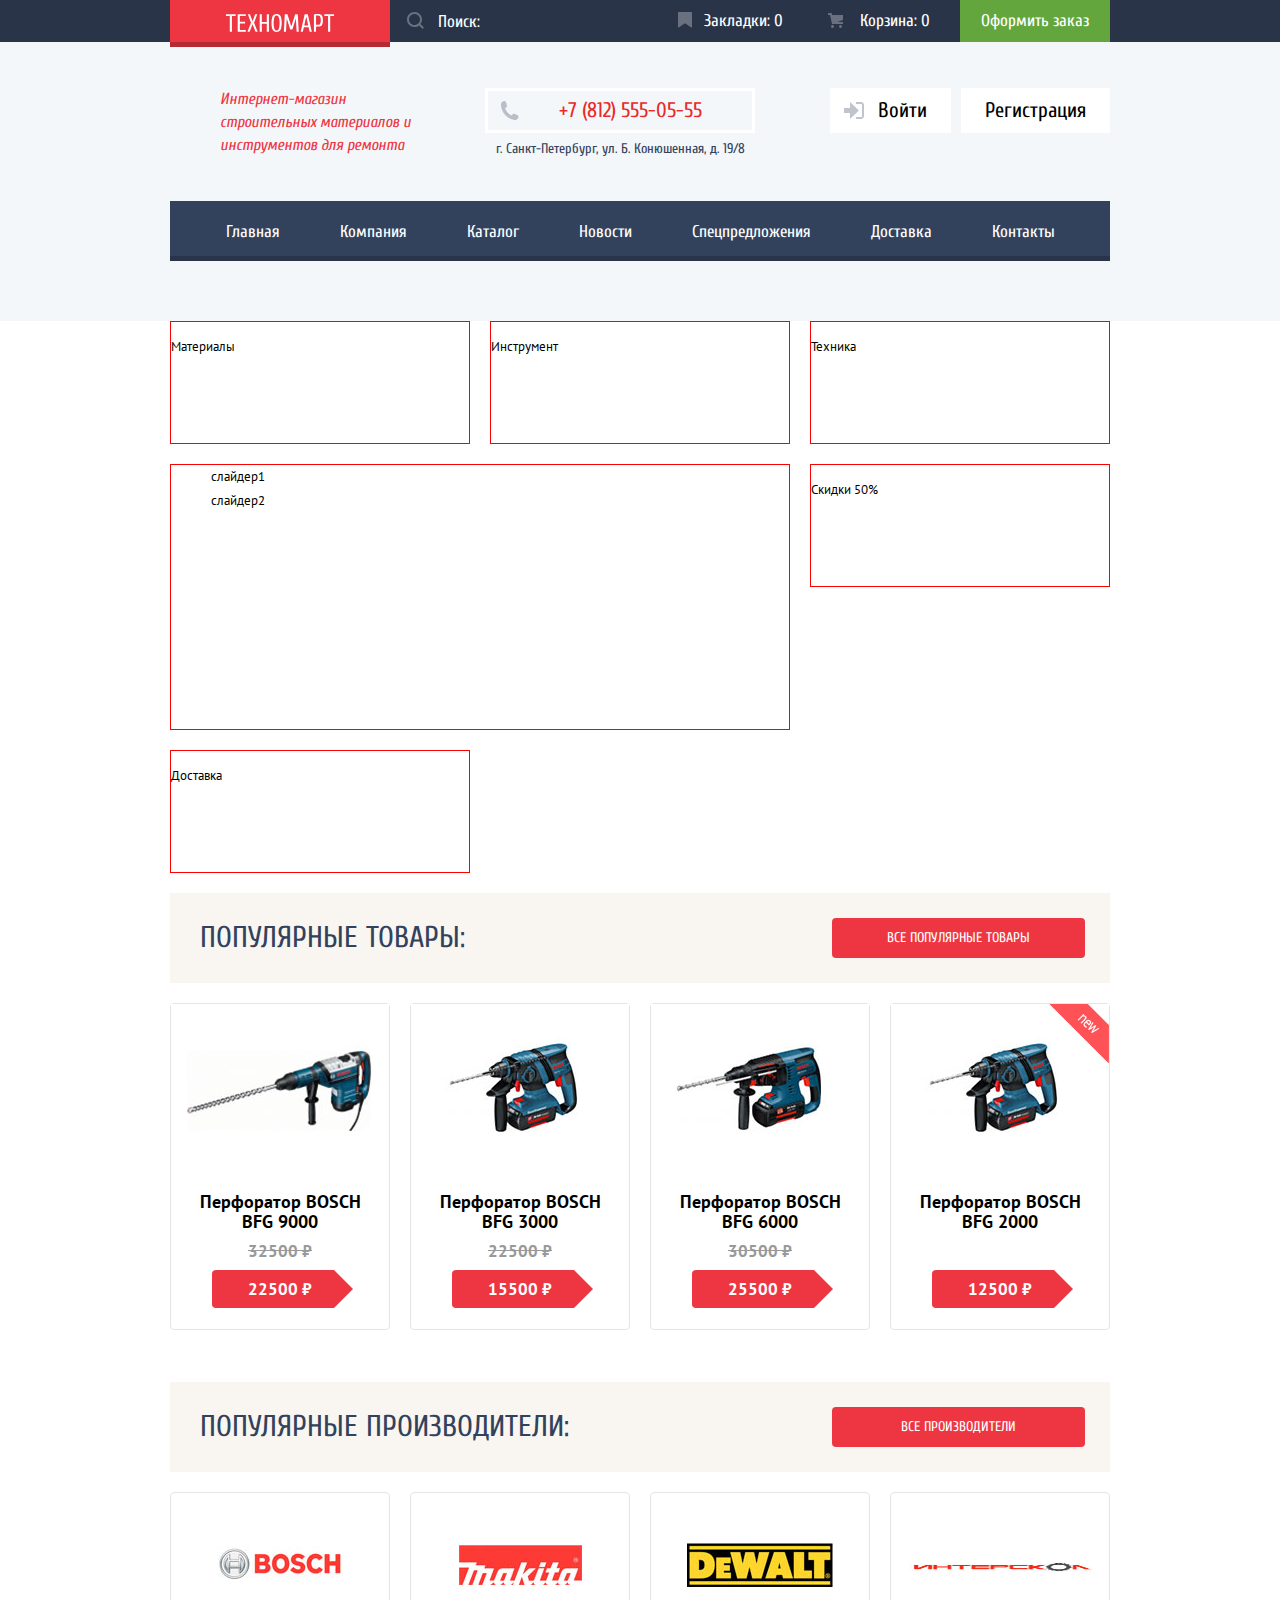
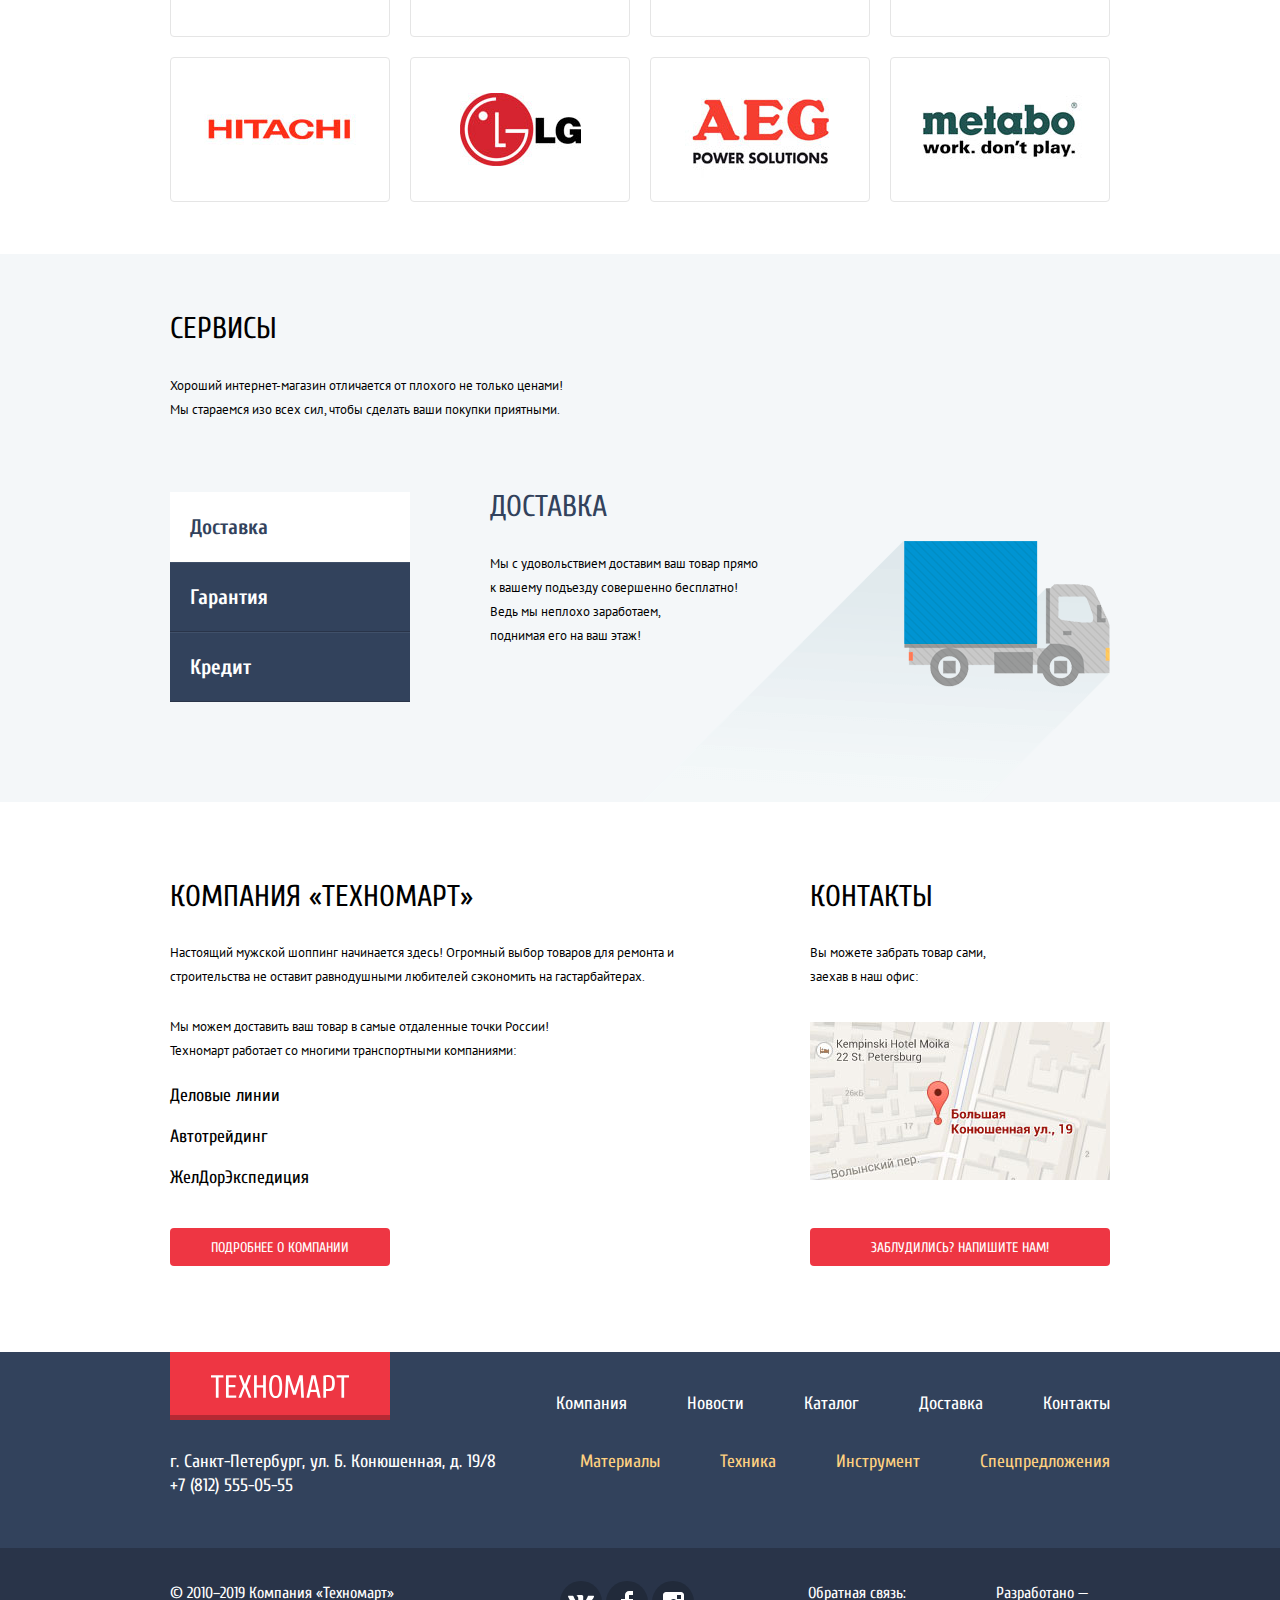
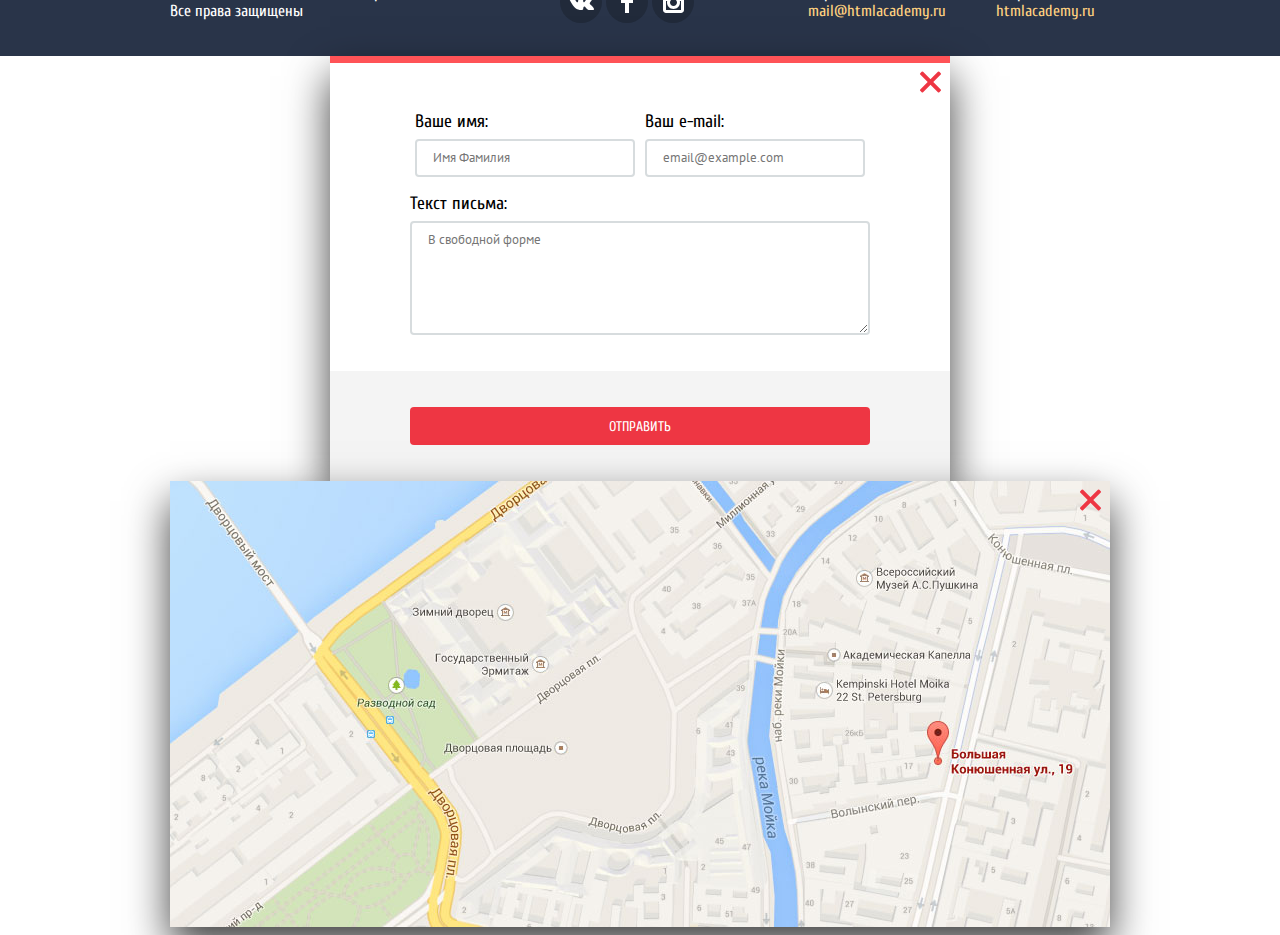
==== commit 10c23b9b: "Добавляет слайдер с услугами на главной" ====
--- a/index.html
+++ b/index.html
@@ -33,7 +33,7 @@
           <a href="cart.html" class="header-link header-cart">
             <span class="header-icon header-icon-cart">
               <svg width="15" height="15" viewBox="0 0 15 15" fill="none" xmlns="http://www.w3.org/2000/svg">
-                <path fill="#ffffff" d="M4.07 2H15V6.951L9.441 9H15V11H4.016L2.031 2H0V0H3.648L4.07 2ZM4.5 15C5.32843 15 6 14.3284 6 13.5C6 12.6716 5.32843 12 4.5 12C3.67157 12 3 12.6716 3 13.5C3 14.3284 3.67157 15 4.5 15ZM12.5 15C13.3284 15 14 14.3284 14 13.5C14 12.6716 13.3284 12 12.5 12C11.6716 12 11 12.6716 11 13.5C11 14.3284 11.6716 15 12.5 15Z" fill="black"/>
+                <path fill="#ffffff" d="M4.07 2H15V6.951L9.441 9H15V11H4.016L2.031 2H0V0H3.648L4.07 2ZM4.5 15C5.32843 15 6 14.3284 6 13.5C6 12.6716 5.32843 12 4.5 12C3.67157 12 3 12.6716 3 13.5C3 14.3284 3.67157 15 4.5 15ZM12.5 15C13.3284 15 14 14.3284 14 13.5C14 12.6716 13.3284 12 12.5 12C11.6716 12 11 12.6716 11 13.5C11 14.3284 11.6716 15 12.5 15Z"/>
               </svg>
             </span>
             <span class="cart">Корзина: <span class="cart-counter">0</span></span>
@@ -82,7 +82,244 @@
 <!-- Основной контент страницы -->
     <main>
       <h1 class="visually-hidden">Интернет-магазин «Техномарт»</h1>
-      
+
+<!-- Блок с основными категориями и слайдером -->
+      <div class="wrapper">
+        <h2 class="visually-hidden">Основные категории и услуги</h2>
+        <ul class="main-categories">
+          <div class="margin-left-annihilator">
+            <li class="main-categories-item">
+              <p>Материалы</p>
+              <a href="materials.html"></a>
+            </li>
+            <li class="main-categories-item">
+              <p>Инструмент</p>
+              <a href="tools.html"></a>
+            </li>
+            <li class="main-categories-item">
+              <p>Техника</p>
+              <a href="tech.html"></a>
+            </li>
+            <li class="main-categories-item slider">
+              <ul class="slider-offer">
+                <li>
+                  слайдер1
+                </li>
+                <li>
+                  слайдер2
+                </li>
+              </ul>
+            </li>
+            <li class="main-categories-item">
+              <p>Скидки 50%</p>
+              <a href="offers.html"></a>
+            </li>
+            <li class="main-categories-item">
+              <p>Доставка</p>
+              <a href="delivery.html"></a>
+            </li>
+          </div>
+        </ul>
+      </div>
+
+<!-- Блок с популярными товарами -->
+      <section class="wrapper main-section">
+        <span class="main-section-background">
+          <h2 class="main-heading">Популярные товары:</h2>
+          <a class="button" href="popular.html">Все популярные товары</a>
+        </span>
+        <ul class="catalog-list catalog-list-popular">
+          <div class="margin-left-annihilator">
+            <li class="catalog-item flex-container-column">
+              <h3>
+                <a class="flex-container-column" href="bosch/bfg-9000.html">
+                  <span class="catalog-category">Перфоратор BOSCH</span>
+                  <span class="catalog-item-title">BFG 9000</span>
+                </a>
+              </h3>
+              <p class="catalog-item-image">
+                <img src="img/bfg-9000.jpg" width="218" height="170" alt="Перфоратор BOSCH BFG 9000">
+              </p>
+              <p class="catalog-item-buttons flex-container-column">
+                <a class="button catalog-item-button-buy" href="cart.html">Купить</a>
+                <button class="button catalog-item-button-bookmark">В закладки</button>
+              </p>
+              <p class="catalog-item-price flex-container-column">
+                <span class="price-old">32500 ₽</span>
+                <span class="price-new">22500 ₽</span>
+              </p>
+            </li>
+            <li class="catalog-item flex-container-column">
+              <h3>
+                <a class="flex-container-column" href="bosch/bfg-3000.html">
+                  <span class="catalog-category">Перфоратор BOSCH</span>
+                  <span class="catalog-item-title">BFG 3000</span>
+                </a>
+              </h3>
+              <p class="catalog-item-image">
+                <img src="img/bfg-3000.jpg" width="218" height="170" alt="Перфоратор BOSCH BFG 3000">
+              </p>
+              <p class="catalog-item-buttons flex-container-column">
+                <a class="button catalog-item-button-buy" href="cart.html">Купить</a>
+                <button class="button catalog-item-button-bookmark">В закладки</button>
+              </p>
+              <p class="catalog-item-price flex-container-column">
+                <span class="price-old">22500 ₽</span>
+                <span class="price-new">15500 ₽</span>
+              </p>
+            </li>
+            <li class="catalog-item flex-container-column">
+              <h3>
+                <a class="flex-container-column" href="bosch/bfg-6000.html">
+                  <span class="catalog-category">Перфоратор BOSCH</span>
+                  <span class="catalog-item-title">BFG 6000</span>
+                </a>
+              </h3>
+              <p class="catalog-item-image">
+                <img src="img/bfg-6000.jpg" width="218" height="170" alt="Перфоратор BOSCH BFG 6000">
+              </p>
+              <p class="catalog-item-buttons flex-container-column">
+                <a class="button catalog-item-button-buy" href="cart.html">Купить</a>
+                <button class="button catalog-item-button-bookmark">В закладки</button>
+              </p>
+              <p class="catalog-item-price flex-container-column">
+                <span class="price-old">30500 ₽</span>
+                <span class="price-new">25500 ₽</span>
+              </p>
+            </li>
+            <li class="catalog-item flex-container-column">
+              <h3>
+                <a class="flex-container-column" href="bosch/bfg-2000.html">
+                  <span class="catalog-category">Перфоратор BOSCH</span>
+                  <span class="catalog-item-title">BFG 2000</span>
+                </a>
+              </h3>
+              <img src="img/new-flag.png" class="label-new" width="60" height="59" alt="Новинка">
+              <p class="catalog-item-image">
+                <img src="img/bfg-2000.jpg" width="218" height="170" alt="Перфоратор BOSCH BFG 2000">
+              </p>
+              <p class="catalog-item-buttons flex-container-column">
+                <a class="button catalog-item-button-buy" href="cart.html">Купить</a>
+                <button class="button catalog-item-button-bookmark">В закладки</button>
+              </p>
+              <p class="catalog-item-price flex-container-column">
+                <span class="price-old"></span>
+                <span class="price-new">12500 ₽</span>
+              </p>
+            </li>
+          </div>
+        </ul>
+      </section>
+
+<!-- Блок с производителями -->
+      <section class="wrapper main-section">
+        <span class="main-section-background">
+          <h2 class="main-heading">Популярные производители:</h2>
+          <a class="button" href="brands.html">Все производители</a>
+        </span>
+        <ul class="catalog-list catalog-list-popular">
+          <div class="margin-left-annihilator">
+            <li class="catalog-item catalog-item-brand">
+              <a href="bosch.html" class="catalog-item-image catalog-item-brand-image">
+                <img src="img/brand-bosch.jpg" width="126" height="37" alt="Компания BOSCH">
+              </a>
+            </li>
+            <li class="catalog-item catalog-item-brand">
+              <a href="makita.html" class="catalog-item-image catalog-item-brand-image">
+                <img src="img/brand-makita.jpg" width="123" height="40" alt="Компания Makita">
+              </a>
+            </li>
+            <li class="catalog-item catalog-item-brand">
+              <a href="dewalt.html" class="catalog-item-image catalog-item-brand-image">
+                <img src="img/brand-dewalt.jpg" width="146" height="44" alt="Компания Dewalt">
+              </a>
+            </li>
+            <li class="catalog-item catalog-item-brand">
+              <a href="interskol.html" class="catalog-item-image catalog-item-brand-image">
+                <img src="img/brand-interskol.jpg" width="199" height="30" alt="Компания «Интерскол»">
+              </a>
+            <li class="catalog-item catalog-item-brand">
+              <a href="hitachi.html" class="catalog-item-image catalog-item-brand-image">
+                <img src="img/brand-hitachi.jpg" width="169" height="31" alt="Компания Hitachi">
+              </a>
+            </li>
+            <li class="catalog-item catalog-item-brand">
+              <a href="lg.html" class="catalog-item-image catalog-item-brand-image">
+                <img src="img/brand-lg.jpg" width="121" height="73" alt="Компания LG">
+              </a>
+            </li>
+            <li class="catalog-item catalog-item-brand">
+              <a href="aeg.html" class="catalog-item-image catalog-item-brand-image">
+                <img src="img/brand-aeg.jpg" width="151" height="96" alt="Компания AEG">
+              </a>
+            </li>
+            <li class="catalog-item catalog-item-brand">
+              <a href="metabo.html" class="catalog-item-image catalog-item-brand-image">
+                <img src="img/brand-metabo.jpg" width="204" height="69" alt="Компания Metabo">
+              </a>
+            </li>
+          </div>
+        </ul>
+      </section>
+
+<!-- Блок «Сервисы» -->
+      <section class="main-section main-section-services">
+        <div class="wrapper flex-container-column">
+          <h2 class="main-heading main-heading-services">Сервисы</h2>
+          <p class="main-heading-services-paragraph">Хороший интернет-магазин отличается от плохого не только ценами!</p>
+          <p class="main-heading-services-paragraph">Мы стараемся изо всех сил, чтобы сделать ваши покупки приятными.</p>
+        </div>
+
+<!-- Слайдер -->
+        <div class="wrapper">
+          <div class="slider-services">
+            <input class="visually-hidden" type="radio" id="service-slide-1" name="toggle" checked>
+            <input class="visually-hidden" type="radio" id="service-slide-2" name="toggle">
+            <input class="visually-hidden" type="radio" id="service-slide-3" name="toggle">
+            <div class="slider-controls flex-container-column">
+              <label class="service-label-1" for="service-slide-1">Доставка</label>
+              <label class="service-label-2" for="service-slide-2">Гарантия</label>
+              <label class="service-label-3" for="service-slide-3">Кредит</label>
+            </div>
+            <ul class="slider-services-list">
+              <li class="service-slide service-slide-item-1" id="slide1">
+                <h3 class="service-slide-heading">Доставка</h3>
+                <p class="main-heading-services-paragraph">
+                  Мы с удовольствием доставим ваш товар прямо<br>
+                  к вашему подъезду совершенно бесплатно!</p>
+                <p class="main-heading-services-paragraph">
+                  Ведь мы неплохо заработаем,<br>
+                  поднимая его на ваш этаж!
+                </p>  
+              </li>
+              <li class="service-slide service-slide-item-2" id="slide2">
+                <h3 class="service-slide-heading">Гарантия</h3>
+                <p class="main-heading-services-paragraph">
+                  Если купленный у нас товар поломается или заискрит,<br>
+                  а также в случае пожара, спровоцированного его возгаранием,<br>
+                  вы всегда можете быть уверены в нашей гарантии. Мы обменяем<br>
+                  сгоревший товар на новый.
+                </p>
+                <p class="main-heading-services-paragraph">
+                  Дом уж восстановите как-нибудь сами.
+                </p>  
+              </li>
+              <li class="service-slide service-slide-item-3" id="slide3">
+                <h3 class="service-slide-heading">Кредит</h3>
+                <p class="main-heading-services-paragraph">
+                  Залезть в долговую яму стало проще!
+                </p>
+                <p class="main-heading-services-paragraph">
+                  Кредитные консультанты придут вам на помощь.
+                </p>
+                <a href="credit.html" class="button service-slider-button">Оставить заявку</a>
+              </li>
+            </ul>
+          </div>
+        </div>
+      </section>
+
+<!-- Блок «О компании» и «Доставка» -->
       <div class="wrapper split-sections">
         <section class="main-about">
           <h2 class="section-heading">Компания «Техномарт»</h2>
@@ -145,17 +382,17 @@
           <ul class="footer-social">
             <li>
               <a class="social-button" href="www.vk.com">
-                <img src="img/social-icon-vk.svg" width="26px" height="15px" alt="Вконтакте">
+                <img src="img/social-icon-vk.svg" width="26" height="15" alt="Вконтакте">
               </a>
             </li>
             <li>
               <a class="social-button" href="www.facebook.com">
-                <img src="img/social-icon-fb.svg" width="12px" height="22px" alt="Фейсбук">
+                <img src="img/social-icon-fb.svg" width="12" height="22" alt="Фейсбук">
               </a>
             </li>
             <li>
               <a class="social-button" href="instagram.com">
-                <img src="img/social-icon-ig.svg" width="21px" height="21px" alt="Инстаграм">
+                <img src="img/social-icon-ig.svg" width="21" height="21" alt="Инстаграм">
               </a>
             </li>
           </ul>
--- a/css/style.css
+++ b/css/style.css
@@ -513,6 +513,190 @@
 
 /* Основной контент */
 
+.main-categories {
+  flex-wrap: wrap;
+
+  padding: 0;
+  margin: 0;
+
+  list-style: none;
+}
+
+.main-categories-item {
+  display: flex;
+  flex-direction: column;
+  
+  margin-left: 20px;
+  margin-bottom: 20px;
+
+  width: 300px;
+  height: 123px;
+  border: 1px solid #ff0000;
+}
+
+.main-categories-item.slider {
+  width: 620px;
+  height: 266px;
+}
+
+.slider-offer {
+  list-style: none;  
+}
+
+.main-section {
+  flex-direction: column;
+}
+
+.main-section-background {
+  display: flex;
+  justify-content: space-between;
+
+  background-color: #f9f5f0;
+
+  width: 940px;
+  padding: 0;
+  margin: 0;
+  margin-bottom: 20px;
+}
+
+.main-heading {
+  color: #32425c;
+  
+  font-family: "Cuprum", Arial, sans-serif;
+  font-weight: 400;
+  font-size: 30px;
+  line-height: 30px;
+
+  text-transform: uppercase;
+
+  margin: 30px;
+  padding: 0;
+}
+
+.main-heading + .button {
+  min-width: 253px;
+  margin: 25px;
+}
+
+.main-heading-services {
+  color: #000000;
+  margin: 60px 0 30px;
+}
+
+.main-heading-services-paragraph {
+  margin: 0;
+  padding: 0;
+}
+
+.main-section-services {
+  background-color: #f4f7f9;
+}
+
+.slider-services {
+  display: flex;
+  flex-grow: 1;
+
+  margin-top: 70px;
+}
+
+.slider-services-list {
+  margin: 0;
+  padding: 0;
+
+  flex-grow: 1;
+
+  background-image: url("../img/services-delivery.png");
+  background-repeat: no-repeat;
+  background-position: bottom right;
+}
+
+.slider-controls {
+  margin-bottom: 100px;
+}
+
+.slider-controls label {
+  width: 240px;
+
+  color: #ffffff;
+  
+  font-family: "Cuprum", Arial, sans-serif;
+  font-weight: 700;
+  font-size: 21px;
+  line-height: 30px;
+
+  box-shadow: inset 0px -1px 0 0 #293449, inset 0px 1px 0 0 #405069;
+  background-color: #32425c;
+
+  padding: 20px;
+
+  cursor: pointer;
+}
+
+.slider-controls label:hover,
+.slider-controls label:focus {
+  background-color: #293449;
+}
+
+#service-slide-1:checked ~ .slider-controls .service-label-1,
+#service-slide-2:checked ~ .slider-controls .service-label-2,
+#service-slide-3:checked ~ .slider-controls .service-label-3 {
+  color: #32425c;
+  box-shadow: inset 0px -1px 0 0 #ffffff, inset 0px 1px 0 0 #ffffff;
+  background-color: #ffffff;
+
+  cursor: auto;
+}
+
+#service-slide-1:checked ~ .slider-services-list {
+  background-image: url("../img/services-delivery.png");
+}
+
+#service-slide-2:checked ~ .slider-services-list {
+  background-image: url("../img/services-guarantee.png");
+}
+
+#service-slide-3:checked ~ .slider-services-list {
+  background-image: url("../img/services-credit.png");
+}
+
+.service-slide {
+  display: none;
+  
+  margin: 0;
+  margin-left: 80px;
+  padding: 0;
+
+  list-style: none;
+}
+
+#service-slide-1:checked ~ .slider-services-list .service-slide-item-1,
+#service-slide-2:checked ~ .slider-services-list .service-slide-item-2,
+#service-slide-3:checked ~ .slider-services-list .service-slide-item-3 {
+  display: block;
+}
+
+.service-slide-heading {
+  color: #32425c;
+  
+  font-family: "Cuprum", Arial, sans-serif;
+  font-weight: 400;
+  font-size: 30px;
+  line-height: 30px;
+
+  margin: 0;
+  margin-bottom: 30px;
+
+  text-transform: uppercase;
+}
+
+.button.service-slider-button {
+  display: block;
+
+  width: 195px;
+
+  margin-top: 30px;
+}
+
 .main-about {
   width: 540px;
   
@@ -639,18 +823,169 @@
   font-size: 13px;
   line-height: 18px;
   font-weight: 400;
+
+  color: #000000;
+
+  margin: 0;
+  padding: 12px 18px 8px;
+}
+
+.filter-heading-bg {
+  display: flex;
+
+  background-color: #f7f3ec;
+  border-radius: 4px;
+
   text-transform: uppercase;
 
-  color: #000000;
-  background-color: #f7f3ec;
-
-  margin: 0;
-  padding: 12px 18px 8px;
   margin-bottom: 20px;
+}
+
+.filter-heading.filter-heading-bg {
+  margin-bottom: 12px;
 }
 
 .filter-heading.sorting {
   width: 700px;
+}
+
+.sorting-list {
+  display: flex;
+  list-style: none;
+
+  margin: 0;
+  padding: 0;
+  margin-top: 8px;
+}
+
+.sorting-items-list {
+  margin-left: 52px;
+}
+
+.sorting-item {
+  color: rgba(0, 0, 0, 0.3);
+  text-decoration: none;
+  border-bottom: 1px dotted #ee3643;
+  margin-left: 70px;
+}
+
+.sorting-item:hover,
+.sorting-item:focus {
+  color: #000000;
+  border-bottom: 1px solid #ee3643;
+}
+
+.sorting-item-current,
+.sorting-item-current:hover,
+.sorting-item-current:focus {
+  border: none;
+  color: #ee3643;
+}
+
+.sorting-direction-list {
+  margin-left: 26px;
+}
+
+.sorting-direction {
+  margin-left: 20px;
+}
+
+.sorting-direction path {
+  fill: #c5c5c5;
+}
+
+.sorting-direction:hover path {
+  fill: #231F20;
+}
+
+.sorting-direction-current path,
+.sorting-direction-current:hover path {
+  fill: #ee3643;
+}
+
+.range-filter {
+  width: 220px;
+  margin-bottom: 25px;
+}
+
+.range-controls {
+  position: relative;
+  background-color: #f7f3ec;
+
+  height: 80px;
+  margin-bottom: 9px;
+  padding: 39px 20px;
+
+  border-radius: 4px;
+}
+
+.range-controls .scale {
+  background-color: #d7dcde;
+
+  height: 2px;
+}
+
+.range-controls .bar {
+  background-color: #00ca74;
+
+  height: 2px;
+  width: 80%;
+}
+
+.range-controls .toggle {
+  position: absolute;
+  top: 30px;
+
+  width: 20px;
+  height: 20px;
+  padding: 0;
+
+  border: 8px solid #ffffff;
+  border-radius: 50%;
+  background-color: #ababab;
+
+  box-shadow: 0 2px 1px 0 #cfcfcf;
+
+  cursor: pointer;
+}
+
+.range-controls .toggle-min {
+  left: 20px;
+}
+
+.range-controls .toggle-max {
+  left: 160px;
+}
+
+.price-controls {
+  display: flex;
+  justify-content: space-between;
+}
+
+.price-controls input {
+  font-family: "PT Sans", Tahoma, sans-serif;
+  font-size: 17px;
+  line-height: 18px;
+  text-align: center;
+  color: #000000;
+
+  border: none;
+  background-color: #f7f3ec;
+  border-radius: 4px;
+
+  padding: 8px 10px;
+  width: 95px;
+}
+
+.short-line {
+  width: 10px;
+  height: 1px;
+
+  padding: 0;
+  margin: 0;
+  margin-top: 16px;
+
+  background-color: #444444;
 }
 
 .about-delivery-companies {
@@ -688,8 +1023,8 @@
   border: none;
   border-radius: 4px;
 
-  padding-top: 10px;
-  padding-bottom: 10px;
+  padding-top: 11px;
+  padding-bottom: 9px;
 }
 
 .main-about .button {
@@ -733,6 +1068,11 @@
   padding-bottom: 16px;
 }
 
+.filter-input-group.filter-range {
+  border: none;
+  padding-top: 0;
+}
+
 .filter {
   list-style: none;
 
@@ -742,6 +1082,101 @@
 
 .filter-option {
   margin-bottom: 16px;
+  padding-left: 35px;
+}
+
+.filter-option label {
+  position: relative;
+
+  display: block;
+
+  cursor: pointer;
+}
+
+.filter-input-checkbox + label::before {
+  content: "";
+  position: absolute;
+
+  width: 23px;
+  height: 23px;
+
+  top: -2px;
+  left: -35px;
+
+  background-image: url("../img/checkbox-off.svg");
+
+  opacity: 0.8;
+}
+
+.filter-input-checkbox:checked + label::before {
+  content: "";
+  position: absolute;
+
+  width: 27px;
+  height: 23px;
+
+  top: -2px;
+  left: -35px;
+
+  background-image: url("../img/checkbox-on.svg");
+
+  opacity: 0.8;
+}
+
+.filter-input-checkbox:disabled + label::before {
+  opacity: 0.3;
+}
+
+.filter-input-checkbox:disabled + label {
+  opacity: 0.4;
+}
+
+.filter-input-checkbox:hover + label::before,
+.filter-input-checkbox:focus + label::before {
+  opacity: 1;
+}
+
+.filter-input-radio + label::before {
+  content: "";
+  position: absolute;
+
+  width: 25px;
+  height: 25px;
+
+  top: -1px;
+  left: -35px;
+
+  background-image: url("../img/radio-off.svg");
+
+  opacity: 0.8;
+}
+
+.filter-input-radio:checked + label::before {
+  content: "";
+  position: absolute;
+
+  width: 25px;
+  height: 25px;
+
+  top: -1px;
+  left: -35px;
+
+  background-image: url("../img/radio-on.svg");
+
+  opacity: 0.8;
+}
+
+.filter-input-radio:disabled + label::before {
+  opacity: 0.3;
+}
+
+.filter-input-radio:disabled + label {
+  opacity: 0.4;
+}
+
+.filter-input-radio:hover + label::before,
+.filter-input-radio:focus + label::before {
+  opacity: 1;
 }
 
 .filter-option:last-child {
@@ -750,6 +1185,10 @@
 
 .filter-input:disabled {
   color: rgba(0, 0, 0, 0.4);
+}
+
+.filter-input:focus + label::before {
+  outline: auto 5px -webkit-focus-ring-color;
 }
 
 .filter-button {
@@ -782,15 +1221,25 @@
 
 .catalog-list {
   display: flex;
+
+  width: 700px;
+
+  list-style: none;
+
+  margin: 0;
+  padding: 0;
+  padding-bottom: 32px;
+}
+
+.catalog-list-popular {
+  width: 940px;
+}
+
+.margin-left-annihilator {
+  display: flex;
   flex-wrap: wrap;
 
-  width: 700px;
-
-  list-style: none;
-
-  margin: 0;
-  padding: 0;
-  padding-bottom: 32px;
+  margin-left: -20px;
 }
 
 .catalog-item {
@@ -800,15 +1249,17 @@
 
   width: 220px;
   margin-bottom: 20px;
-  margin-right: 20px;
+  margin-left: 20px;
 
   text-align: center;
 
   position: relative;
 }
 
-.catalog-item:nth-child(3n) {
-  margin-right: 0;
+.catalog-item:hover,
+.catalog-item:focus {
+  border-color: #ffffff;
+  box-shadow: 0px 10px 25px 0 rgba(41, 52, 73, 0.5);
 }
 
 .catalog-item:hover .catalog-item-buttons {
@@ -841,6 +1292,22 @@
   order: -1;
   margin: 0;
   padding: 0;
+}
+
+.catalog-item-brand:active {
+  box-shadow: 0px 4px 10px 0 rgba(41, 52, 73, 0.5);
+}
+
+.catalog-item-brand:active img {
+  opacity: 0.3;
+}
+
+.catalog-item-brand-image {
+  min-height: 143px;
+
+  display: flex;
+  justify-content: center;
+  align-items: center;
 }
 
 .catalog-item-price {
@@ -1168,12 +1635,60 @@
 
   margin: 0 auto;
   position: relative;
+  /* position: fixed;
+
+  top: 50vh;
+  left: 50vw; */
 }
 
 .modal-close {
   position: absolute;
   top: 9px;
   right: 9px;
+
+  font-size: 0;
+
+  width: 21px;
+  height: 21px;
+
+  border: none;
+  background: none;
+
+  cursor: pointer;
+}
+
+.modal-close::before,
+.modal-close::after {
+  content: "";
+  position: absolute;
+
+  height: 4px;
+  width: 27px;
+
+  top: 8px;
+  right: -3px;
+  background-color: #ee3643;
+  border-radius: 1px;
+}
+
+.modal-close::before {
+  transform: rotate(45deg);
+}
+
+.modal-close::after {
+  transform: rotate(-45deg);
+}
+
+.modal-close:hover::before,
+.modal-close:hover::after,
+.modal-close:focus::before,
+.modal-close:focus::after {
+  background-color: #ca2c37;
+}
+
+.modal-close:active::before,
+.modal-close:active::after {
+  background-color: #ba2732;
 }
 
 .modal-container {
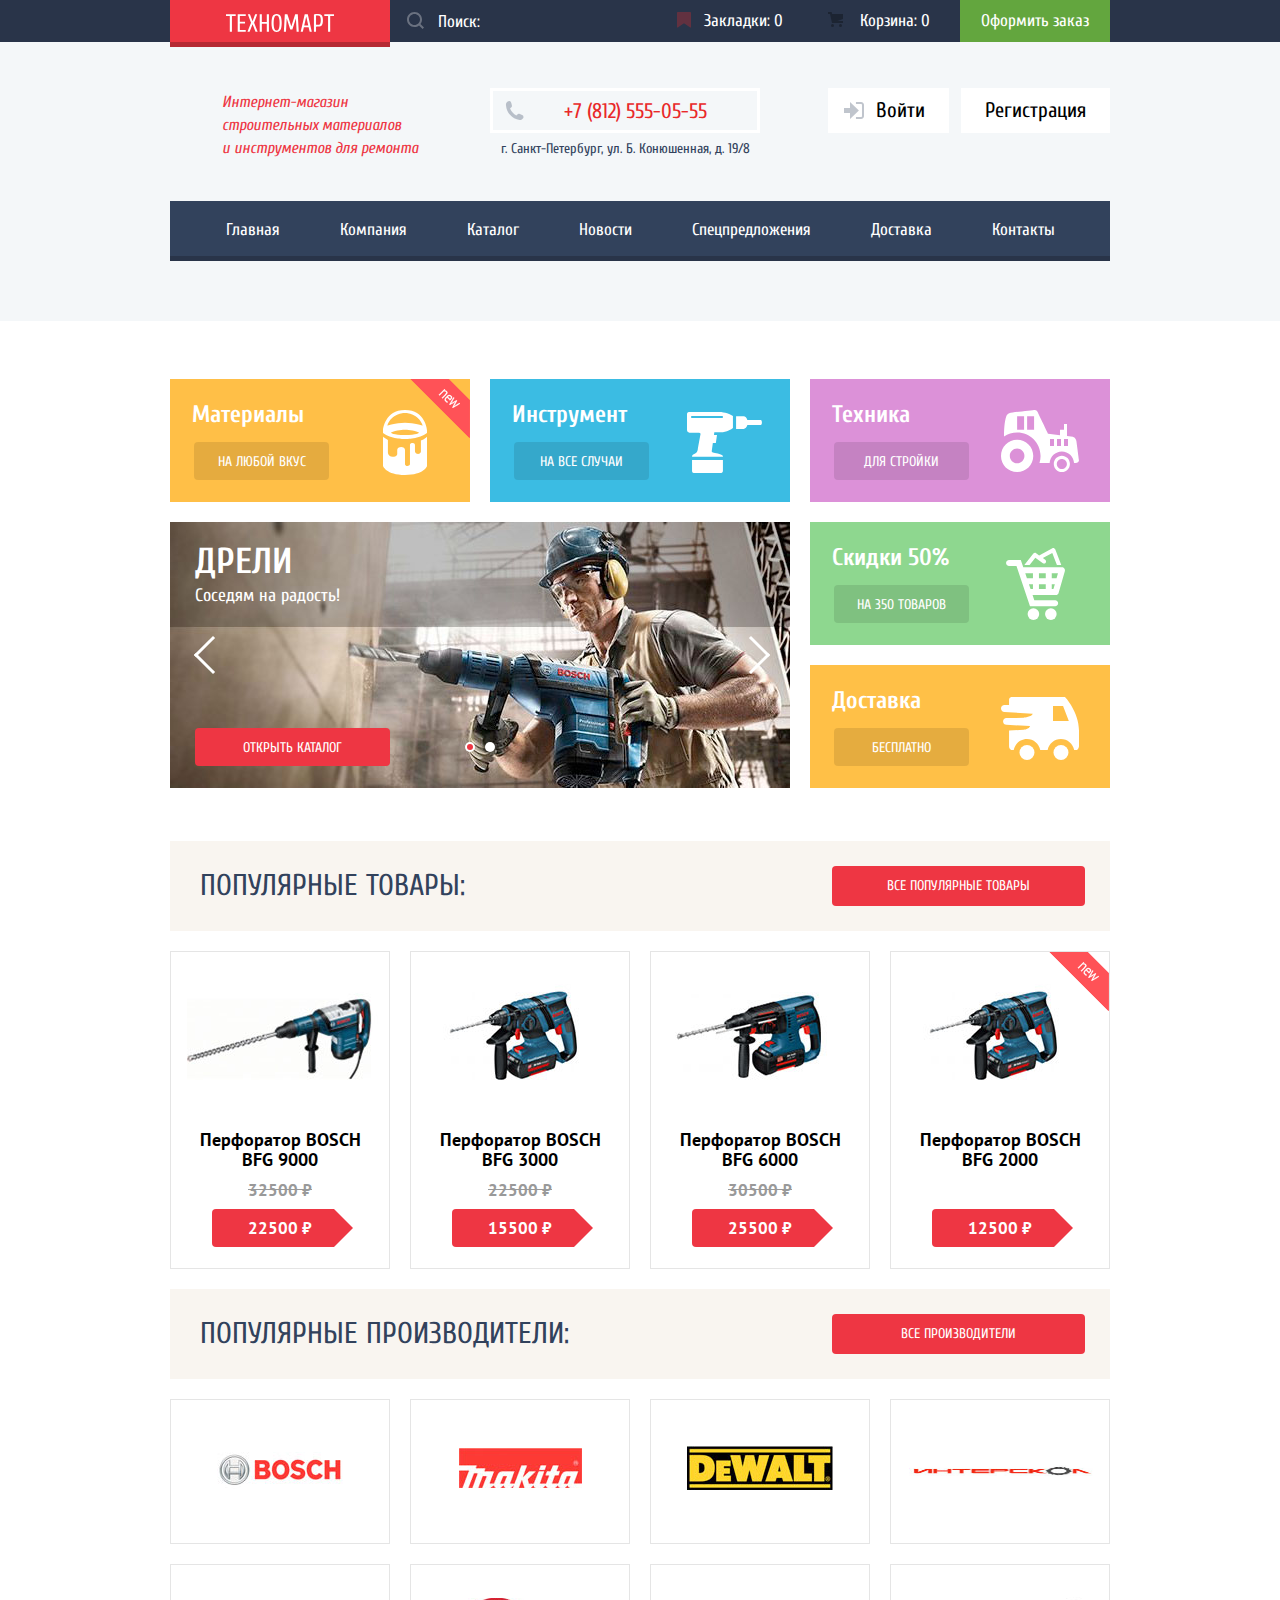
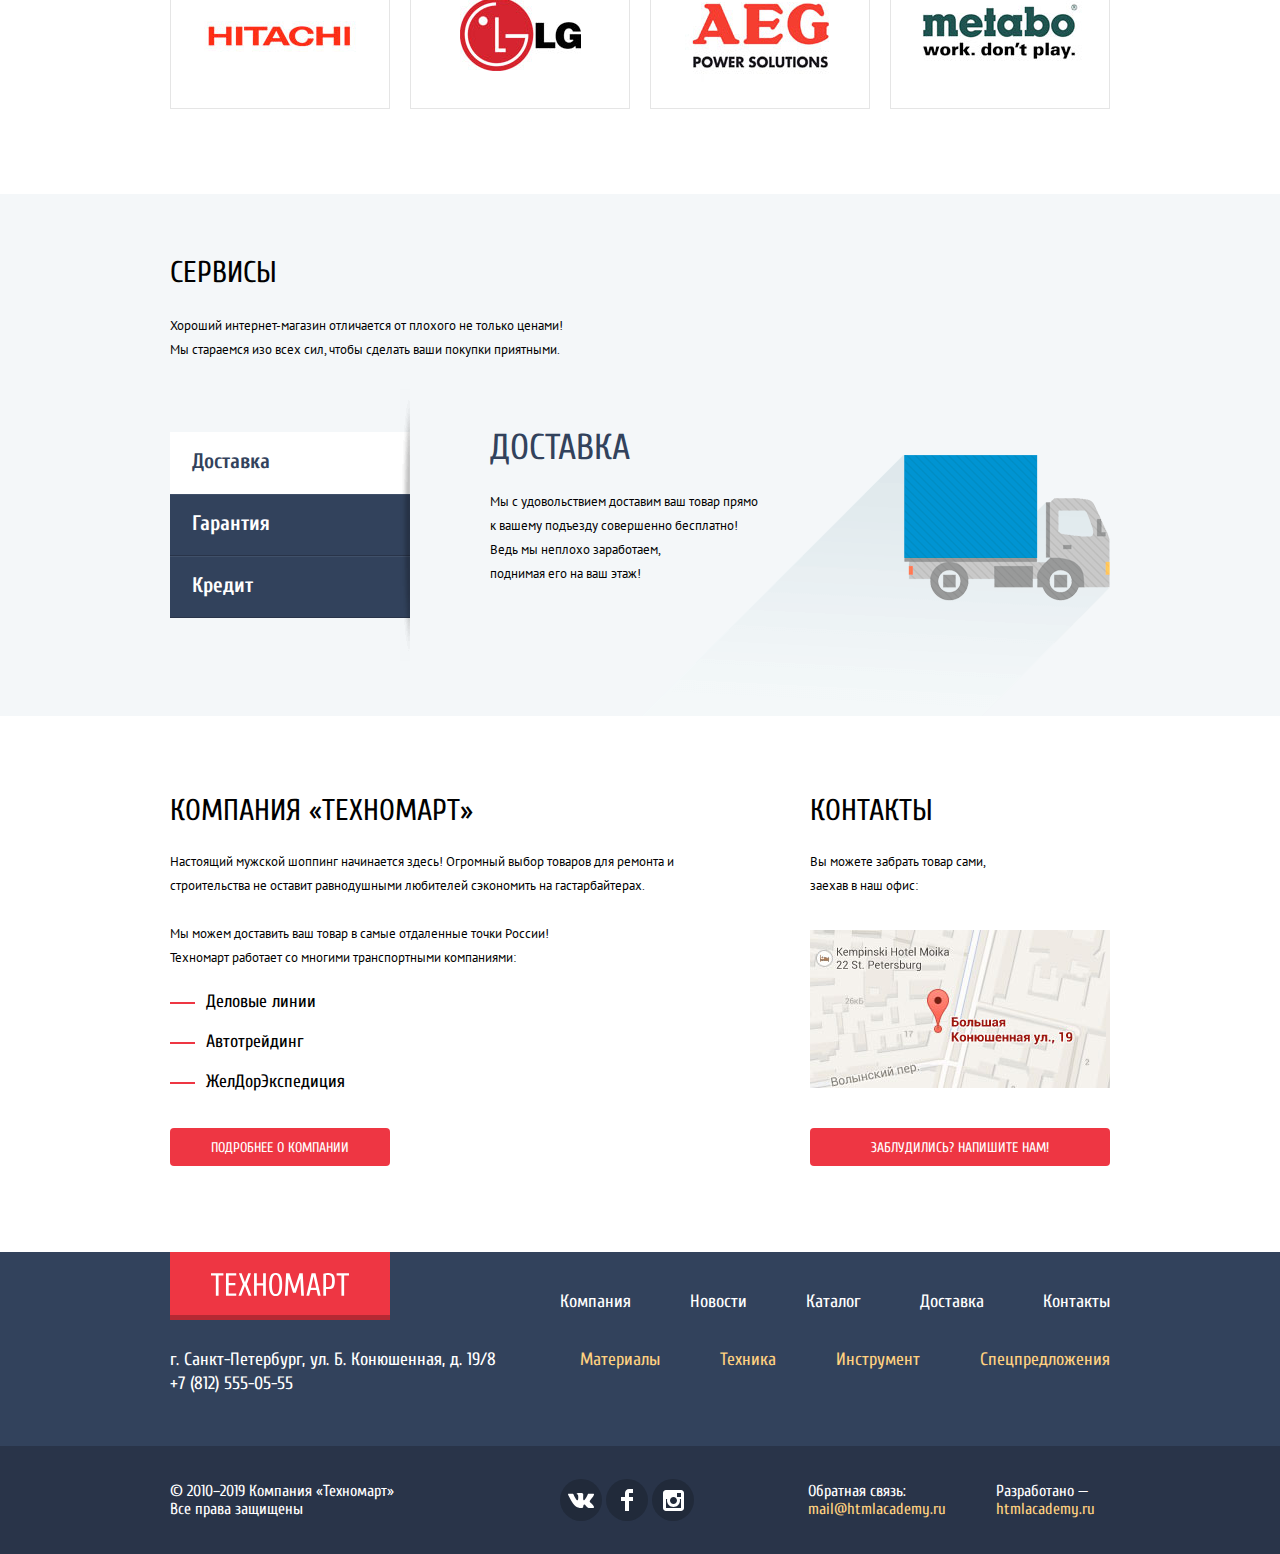
==== commit 1b89b4a6: "Убирает стилизацию по id в слайдере" ====
--- a/index.html
+++ b/index.html
@@ -16,67 +16,47 @@
           <a href="index.html" class="logo header-logo">
             <img src="img/logo.svg" width="108" height="18" alt="Логотип интернет-магазина «Техномарт»">
           </a>
-          <form class="search" action="search.html" method="get">
+          <form class="search" action="search.html" method="post">
             <input class="search-field" type="search" placeholder="Поиск:" required>
             <input class="search-icon" type="submit" value="">
           </form>
           <a href="bookmarks.html" class="header-link header-bookmarks">
-            <span class="header-icon header-icon-bookmarks">
-              <svg version="1.1" id="Layer_2" xmlns="http://www.w3.org/2000/svg" xmlns:xlink="http://www.w3.org/1999/xlink" x="0px" y="0px"
-                width="14px" height="16px" viewBox="0 0 14 16" enable-background="new 0 0 14 16" xml:space="preserve">
-              <path fill="#E72C2D" d="M14,15c0,0.55-0.368,0.741-0.818,0.426l-5.363-3.765c-0.45-0.315-1.187-0.315-1.637,0l-5.364,3.765
-               C0.368,15.741,0,15.55,0,15V1c0-0.55,0.45-1,1-1h12c0.55,0,1,0.45,1,1V15z"/>
-              </svg>
-            </span>
-            <span class="bookmarks">Закладки: <span class="bookmarks-counter">0</span></span>
+            <span class="bookmarks">Закладки: 0</span>
           </a>
           <a href="cart.html" class="header-link header-cart">
-            <span class="header-icon header-icon-cart">
-              <svg width="15" height="15" viewBox="0 0 15 15" fill="none" xmlns="http://www.w3.org/2000/svg">
-                <path fill="#ffffff" d="M4.07 2H15V6.951L9.441 9H15V11H4.016L2.031 2H0V0H3.648L4.07 2ZM4.5 15C5.32843 15 6 14.3284 6 13.5C6 12.6716 5.32843 12 4.5 12C3.67157 12 3 12.6716 3 13.5C3 14.3284 3.67157 15 4.5 15ZM12.5 15C13.3284 15 14 14.3284 14 13.5C14 12.6716 13.3284 12 12.5 12C11.6716 12 11 12.6716 11 13.5C11 14.3284 11.6716 15 12.5 15Z"/>
-              </svg>
-            </span>
-            <span class="cart">Корзина: <span class="cart-counter">0</span></span>
+            <span class="cart">Корзина: 0</span>
           </a>
-          <a href="checkout.html" class="header-link header-checkout">
-            <span class="checkout">Оформить заказ</span>
-          </a>
+          <a href="checkout.html" class="header-link header-checkout">Оформить заказ</a>
         </div>
       </div>
 
 <!-- Второй уровень меню -->
       <div class="header-middle wrapper">
-        <p class="header-description">Интернет-магазин строительных материалов и инструментов для ремонта</p>
+        <p class="header-description">Интернет-магазин строительных материалов<br>и инструментов для ремонта</p>
         <div class="header-contacts">
-            <a href="tel:88125550555" class="header-phone">
-              <span class="header-phone-number">+7 (812) 555-05-55</span>
-            </a>
+          <a class="header-phone" href="tel:88125550555">+7 (812) 555-05-55</a>
           <span class="header-address">г. Санкт-Петербург, ул. Б. Конюшенная, д. 19/8</span>
         </div>
         <div class="header-profile">
           <a class="account-button account-button-login" href="enter.html">
             <span class="account account-enter">Войти</span>
           </a>
-          <a class="account-button" href="register.html">
-            <span class="account account-register">Регистрация</span>
-          </a>
+          <a class="account-button" href="register.html">Регистрация</a>
         </div>
       </div>
         
 <!-- Навигация -->
-      <div class="wrapper">
-        <nav class="header-navigation">
-          <ul class="header-navigation-items">
-            <li><a href="index.html">Главная</a></li>
-            <li><a href="about.html">Компания</a></li>
-            <li><a href="catalog.html">Каталог</a></li>
-            <li><a href="news.html">Новости</a></li>
-            <li><a href="offers.html">Спецпредложения</a></li>
-            <li><a href="delivery.html">Доставка</a></li>
-            <li><a href="contacts.html">Контакты</a></li>
-          </ul>
-        </nav>
-      </div>
+      <nav class="wrapper header-navigation">
+        <ul class="header-navigation-items">
+          <li><a href="index.html">Главная</a></li>
+          <li><a href="about.html">Компания</a></li>
+          <li><a href="catalog.html">Каталог</a></li>
+          <li><a href="news.html">Новости</a></li>
+          <li><a href="offers.html">Спецпредложения</a></li>
+          <li><a href="delivery.html">Доставка</a></li>
+          <li><a href="contacts.html">Контакты</a></li>
+        </ul>
+      </nav>
     </header>
 
 <!-- Основной контент страницы -->
@@ -84,181 +64,184 @@
       <h1 class="visually-hidden">Интернет-магазин «Техномарт»</h1>
 
 <!-- Блок с основными категориями и слайдером -->
-      <div class="wrapper">
+      <section class="wrapper">
         <h2 class="visually-hidden">Основные категории и услуги</h2>
-        <ul class="main-categories">
-          <div class="margin-left-annihilator">
-            <li class="main-categories-item">
-              <p>Материалы</p>
-              <a href="materials.html"></a>
-            </li>
-            <li class="main-categories-item">
-              <p>Инструмент</p>
-              <a href="tools.html"></a>
-            </li>
-            <li class="main-categories-item">
-              <p>Техника</p>
-              <a href="tech.html"></a>
-            </li>
-            <li class="main-categories-item slider">
-              <ul class="slider-offer">
-                <li>
-                  слайдер1
-                </li>
-                <li>
-                  слайдер2
-                </li>
-              </ul>
-            </li>
-            <li class="main-categories-item">
-              <p>Скидки 50%</p>
-              <a href="offers.html"></a>
-            </li>
-            <li class="main-categories-item">
-              <p>Доставка</p>
-              <a href="delivery.html"></a>
-            </li>
-          </div>
+        <ul class="main-categories margin-left-annihilator">
+          <li class="main-categories-item item-materials item-new">
+            <p>Материалы</p>
+            <a class="button slider-button" href="materials.html">На любой вкус</a>
+          </li>
+          <li class="main-categories-item item-tools">
+            <p>Инструмент</p>
+            <a class="button slider-button" href="tools.html">На все случаи</a>
+          </li>
+          <li class="main-categories-item item-tech">
+            <p>Техника</p>
+            <a class="button slider-button" href="tech.html">Для стройки</a>
+          </li>
+          <li class="main-categories-item slider">
+            <button class="slider-nav slider-nav-left" title="Назад"></button>
+            <button class="slider-nav slider-nav-right" title="Вперёд"></button>
+            <input class="slide-radio slide-radio-1 visually-hidden" type="radio" id="slide-radio-1" name="toggle-slider" checked>
+            <input class="slide-radio slide-radio-2 visually-hidden" type="radio" id="slide-radio-2" name="toggle-slider">
+            <label class="slide-radio-label slide-radio-label-1" for="slide-radio-1"></label>
+            <label class="slide-radio-label slide-radio-label-2" for="slide-radio-2"></label>
+            <ul class="slider-offer">
+              <li class="slide slide-1">
+                <h3 class="slide-heading">Дрели</h3>
+                <p>Соседям на радость!</p>
+                <a class="button" href="catalog.html">Открыть каталог</a>
+              </li>
+              <li class="slide slide-2">
+                <h3 class="slide-heading">Перфораторы</h3>
+                <p>Настоящие мужские игрушки</p>
+                <a class="button" href="catalog.html">Открыть каталог</a>
+              </li>
+            </ul>
+          </li>
+          <li class="main-categories-item item-discount">
+            <p>Скидки 50%</p>
+            <a class="button slider-button" href="offers.html">На 350 товаров</a>
+          </li>
+          <li class="main-categories-item item-delivery">
+            <p>Доставка</p>
+            <a class="button slider-button" href="delivery.html">Бесплатно</a>
+          </li>
         </ul>
-      </div>
+      </section>
 
 <!-- Блок с популярными товарами -->
       <section class="wrapper main-section">
-        <span class="main-section-background">
+        <div class="main-section-background">
           <h2 class="main-heading">Популярные товары:</h2>
           <a class="button" href="popular.html">Все популярные товары</a>
-        </span>
-        <ul class="catalog-list catalog-list-popular">
-          <div class="margin-left-annihilator">
-            <li class="catalog-item flex-container-column">
-              <h3>
-                <a class="flex-container-column" href="bosch/bfg-9000.html">
-                  <span class="catalog-category">Перфоратор BOSCH</span>
-                  <span class="catalog-item-title">BFG 9000</span>
-                </a>
-              </h3>
-              <p class="catalog-item-image">
-                <img src="img/bfg-9000.jpg" width="218" height="170" alt="Перфоратор BOSCH BFG 9000">
-              </p>
-              <p class="catalog-item-buttons flex-container-column">
-                <a class="button catalog-item-button-buy" href="cart.html">Купить</a>
-                <button class="button catalog-item-button-bookmark">В закладки</button>
-              </p>
-              <p class="catalog-item-price flex-container-column">
-                <span class="price-old">32500 ₽</span>
-                <span class="price-new">22500 ₽</span>
-              </p>
-            </li>
-            <li class="catalog-item flex-container-column">
-              <h3>
-                <a class="flex-container-column" href="bosch/bfg-3000.html">
-                  <span class="catalog-category">Перфоратор BOSCH</span>
-                  <span class="catalog-item-title">BFG 3000</span>
-                </a>
-              </h3>
-              <p class="catalog-item-image">
-                <img src="img/bfg-3000.jpg" width="218" height="170" alt="Перфоратор BOSCH BFG 3000">
-              </p>
-              <p class="catalog-item-buttons flex-container-column">
-                <a class="button catalog-item-button-buy" href="cart.html">Купить</a>
-                <button class="button catalog-item-button-bookmark">В закладки</button>
-              </p>
-              <p class="catalog-item-price flex-container-column">
-                <span class="price-old">22500 ₽</span>
-                <span class="price-new">15500 ₽</span>
-              </p>
-            </li>
-            <li class="catalog-item flex-container-column">
-              <h3>
-                <a class="flex-container-column" href="bosch/bfg-6000.html">
-                  <span class="catalog-category">Перфоратор BOSCH</span>
-                  <span class="catalog-item-title">BFG 6000</span>
-                </a>
-              </h3>
-              <p class="catalog-item-image">
-                <img src="img/bfg-6000.jpg" width="218" height="170" alt="Перфоратор BOSCH BFG 6000">
-              </p>
-              <p class="catalog-item-buttons flex-container-column">
-                <a class="button catalog-item-button-buy" href="cart.html">Купить</a>
-                <button class="button catalog-item-button-bookmark">В закладки</button>
-              </p>
-              <p class="catalog-item-price flex-container-column">
-                <span class="price-old">30500 ₽</span>
-                <span class="price-new">25500 ₽</span>
-              </p>
-            </li>
-            <li class="catalog-item flex-container-column">
-              <h3>
-                <a class="flex-container-column" href="bosch/bfg-2000.html">
-                  <span class="catalog-category">Перфоратор BOSCH</span>
-                  <span class="catalog-item-title">BFG 2000</span>
-                </a>
-              </h3>
-              <img src="img/new-flag.png" class="label-new" width="60" height="59" alt="Новинка">
-              <p class="catalog-item-image">
-                <img src="img/bfg-2000.jpg" width="218" height="170" alt="Перфоратор BOSCH BFG 2000">
-              </p>
-              <p class="catalog-item-buttons flex-container-column">
-                <a class="button catalog-item-button-buy" href="cart.html">Купить</a>
-                <button class="button catalog-item-button-bookmark">В закладки</button>
-              </p>
-              <p class="catalog-item-price flex-container-column">
-                <span class="price-old"></span>
-                <span class="price-new">12500 ₽</span>
-              </p>
-            </li>
-          </div>
+        </div>
+        <ul class="catalog-list catalog-list-popular margin-left-annihilator">
+          <li class="catalog-item flex-container-column">
+            <h3>
+              <a class="flex-container-column" href="bosch/bfg-9000.html">
+                <span class="catalog-category">Перфоратор BOSCH</span>
+                <span class="catalog-item-title">BFG 9000</span>
+              </a>
+            </h3>
+            <p class="catalog-item-image">
+              <img src="img/bfg-9000.jpg" width="218" height="170" alt="Перфоратор BOSCH BFG 9000">
+            </p>
+            <p class="catalog-item-buttons flex-container-column">
+              <a class="button catalog-item-button-buy" href="cart.html">Купить</a>
+              <button class="button catalog-item-button-bookmark">В закладки</button>
+            </p>
+            <p class="catalog-item-price flex-container-column">
+              <span class="price-old">32500 ₽</span>
+              <span class="price-new">22500 ₽</span>
+            </p>
+          </li>
+          <li class="catalog-item flex-container-column">
+            <h3>
+              <a class="flex-container-column" href="bosch/bfg-3000.html">
+                <span class="catalog-category">Перфоратор BOSCH</span>
+                <span class="catalog-item-title">BFG 3000</span>
+              </a>
+            </h3>
+            <p class="catalog-item-image">
+              <img src="img/bfg-3000.jpg" width="218" height="170" alt="Перфоратор BOSCH BFG 3000">
+            </p>
+            <p class="catalog-item-buttons flex-container-column">
+              <a class="button catalog-item-button-buy" href="cart.html">Купить</a>
+              <button class="button catalog-item-button-bookmark">В закладки</button>
+            </p>
+            <p class="catalog-item-price flex-container-column">
+              <span class="price-old">22500 ₽</span>
+              <span class="price-new">15500 ₽</span>
+            </p>
+          </li>
+          <li class="catalog-item flex-container-column">
+            <h3>
+              <a class="flex-container-column" href="bosch/bfg-6000.html">
+                <span class="catalog-category">Перфоратор BOSCH</span>
+                <span class="catalog-item-title">BFG 6000</span>
+              </a>
+            </h3>
+            <p class="catalog-item-image">
+              <img src="img/bfg-6000.jpg" width="218" height="170" alt="Перфоратор BOSCH BFG 6000">
+            </p>
+            <p class="catalog-item-buttons flex-container-column">
+              <a class="button catalog-item-button-buy" href="cart.html">Купить</a>
+              <button class="button catalog-item-button-bookmark">В закладки</button>
+            </p>
+            <p class="catalog-item-price flex-container-column">
+              <span class="price-old">30500 ₽</span>
+              <span class="price-new">25500 ₽</span>
+            </p>
+          </li>
+          <li class="catalog-item flex-container-column item-new">
+            <h3>
+              <a class="flex-container-column" href="bosch/bfg-2000.html">
+                <span class="catalog-category">Перфоратор BOSCH</span>
+                <span class="catalog-item-title">BFG 2000</span>
+              </a>
+            </h3>
+            <p class="catalog-item-image">
+              <img src="img/bfg-2000.jpg" width="218" height="170" alt="Перфоратор BOSCH BFG 2000">
+            </p>
+            <p class="catalog-item-buttons flex-container-column">
+              <a class="button catalog-item-button-buy" href="cart.html">Купить</a>
+              <button class="button catalog-item-button-bookmark">В закладки</button>
+            </p>
+            <p class="catalog-item-price flex-container-column">
+              <span class="price-old"></span>
+              <span class="price-new">12500 ₽</span>
+            </p>
+          </li>
         </ul>
       </section>
 
 <!-- Блок с производителями -->
       <section class="wrapper main-section">
-        <span class="main-section-background">
+        <div class="main-section-background">
           <h2 class="main-heading">Популярные производители:</h2>
           <a class="button" href="brands.html">Все производители</a>
-        </span>
-        <ul class="catalog-list catalog-list-popular">
-          <div class="margin-left-annihilator">
-            <li class="catalog-item catalog-item-brand">
-              <a href="bosch.html" class="catalog-item-image catalog-item-brand-image">
-                <img src="img/brand-bosch.jpg" width="126" height="37" alt="Компания BOSCH">
-              </a>
-            </li>
-            <li class="catalog-item catalog-item-brand">
-              <a href="makita.html" class="catalog-item-image catalog-item-brand-image">
-                <img src="img/brand-makita.jpg" width="123" height="40" alt="Компания Makita">
-              </a>
-            </li>
-            <li class="catalog-item catalog-item-brand">
-              <a href="dewalt.html" class="catalog-item-image catalog-item-brand-image">
-                <img src="img/brand-dewalt.jpg" width="146" height="44" alt="Компания Dewalt">
-              </a>
-            </li>
-            <li class="catalog-item catalog-item-brand">
-              <a href="interskol.html" class="catalog-item-image catalog-item-brand-image">
-                <img src="img/brand-interskol.jpg" width="199" height="30" alt="Компания «Интерскол»">
-              </a>
-            <li class="catalog-item catalog-item-brand">
-              <a href="hitachi.html" class="catalog-item-image catalog-item-brand-image">
-                <img src="img/brand-hitachi.jpg" width="169" height="31" alt="Компания Hitachi">
-              </a>
-            </li>
-            <li class="catalog-item catalog-item-brand">
-              <a href="lg.html" class="catalog-item-image catalog-item-brand-image">
-                <img src="img/brand-lg.jpg" width="121" height="73" alt="Компания LG">
-              </a>
-            </li>
-            <li class="catalog-item catalog-item-brand">
-              <a href="aeg.html" class="catalog-item-image catalog-item-brand-image">
-                <img src="img/brand-aeg.jpg" width="151" height="96" alt="Компания AEG">
-              </a>
-            </li>
-            <li class="catalog-item catalog-item-brand">
-              <a href="metabo.html" class="catalog-item-image catalog-item-brand-image">
-                <img src="img/brand-metabo.jpg" width="204" height="69" alt="Компания Metabo">
-              </a>
-            </li>
-          </div>
+        </div>
+        <ul class="catalog-list catalog-list-popular catalog-list-brands margin-left-annihilator">
+          <li class="catalog-item catalog-item-brand">
+            <a href="bosch.html" class="catalog-item-image catalog-item-brand-image">
+              <img class="brand-bosch" src="img/brand-bosch.jpg" width="126" height="37" alt="Компания BOSCH">
+            </a>
+          </li>
+          <li class="catalog-item catalog-item-brand">
+            <a href="makita.html" class="catalog-item-image catalog-item-brand-image">
+              <img class="brand-makita" src="img/brand-makita.jpg" width="123" height="40" alt="Компания Makita">
+            </a>
+          </li>
+          <li class="catalog-item catalog-item-brand">
+            <a href="dewalt.html" class="catalog-item-image catalog-item-brand-image">
+              <img class="brand-dewalt" src="img/brand-dewalt.jpg" width="146" height="44" alt="Компания Dewalt">
+            </a>
+          </li>
+          <li class="catalog-item catalog-item-brand">
+            <a href="interskol.html" class="catalog-item-image catalog-item-brand-image">
+              <img class="brand-interskol" src="img/brand-interskol.jpg" width="199" height="30" alt="Компания «Интерскол»">
+            </a>
+          <li class="catalog-item catalog-item-brand">
+            <a href="hitachi.html" class="catalog-item-image catalog-item-brand-image">
+              <img class="brand-hitachi" src="img/brand-hitachi.jpg" width="169" height="31" alt="Компания Hitachi">
+            </a>
+          </li>
+          <li class="catalog-item catalog-item-brand">
+            <a href="lg.html" class="catalog-item-image catalog-item-brand-image">
+              <img class="brand-lg" src="img/brand-lg.jpg" width="121" height="73" alt="Компания LG">
+            </a>
+          </li>
+          <li class="catalog-item catalog-item-brand">
+            <a href="aeg.html" class="catalog-item-image catalog-item-brand-image">
+              <img class="brand-aeg" src="img/brand-aeg.jpg" width="151" height="96" alt="Компания AEG">
+            </a>
+          </li>
+          <li class="catalog-item catalog-item-brand">
+            <a href="metabo.html" class="catalog-item-image catalog-item-brand-image">
+              <img class="brand-metabo" src="img/brand-metabo.jpg" width="204" height="69" alt="Компания Metabo">
+            </a>
+          </li>
         </ul>
       </section>
 
@@ -270,12 +253,12 @@
           <p class="main-heading-services-paragraph">Мы стараемся изо всех сил, чтобы сделать ваши покупки приятными.</p>
         </div>
 
-<!-- Слайдер -->
+<!-- Слайдер «Сервисы» -->
         <div class="wrapper">
           <div class="slider-services">
-            <input class="visually-hidden" type="radio" id="service-slide-1" name="toggle" checked>
-            <input class="visually-hidden" type="radio" id="service-slide-2" name="toggle">
-            <input class="visually-hidden" type="radio" id="service-slide-3" name="toggle">
+            <input class="service-slide-1 visually-hidden" type="radio" id="service-slide-1" name="toggle-services-slider" checked>
+            <input class="service-slide-2 visually-hidden" type="radio" id="service-slide-2" name="toggle-services-slider">
+            <input class="service-slide-3 visually-hidden" type="radio" id="service-slide-3" name="toggle-services-slider">
             <div class="slider-controls flex-container-column">
               <label class="service-label-1" for="service-slide-1">Доставка</label>
               <label class="service-label-2" for="service-slide-2">Гарантия</label>
@@ -323,9 +306,9 @@
       <div class="wrapper split-sections">
         <section class="main-about">
           <h2 class="section-heading">Компания «Техномарт»</h2>
-          <p>Настоящий мужской шоппинг начинается здесь! Огромный выбор товаров для ремонта и строительства не оставит равнодушными любителей сэкономить на гастарбайтерах.</p>
-          <p>Мы можем доставить ваш товар в самые отдаленные точки России!<br>
-            Техномарт работает со многими транспортными компаниями:</p>
+          <p class="main-paragraph">Настоящий мужской шоппинг начинается здесь! Огромный выбор товаров для ремонта и строительства не оставит равнодушными любителей сэкономить на гастарбайтерах.</p>
+          <p class="main-paragraph break-line">Мы можем доставить ваш товар в самые отдаленные точки России!</p>
+          <p class="main-paragraph break-line">Техномарт работает со многими транспортными компаниями:</p>
           <ul class="about-delivery-companies">
             <li>Деловые линии</li>
             <li>Автотрейдинг</li>
@@ -335,11 +318,11 @@
         </section>
         <section class="main-contacts">
           <h2 class="section-heading">Контакты</h2>
-          <p>Вы можете забрать товар сами,<br> заехав в наш офис:</p>
-          <a href="map-popup.html" class="map-popup">
+          <p class="main-paragraph break-line">Вы можете забрать товар сами,<br> заехав в наш офис:</p>
+          <a href="https://yandex.ru/maps/-/CBF9nKAJWA" class="map-popup">
             <img src="img/map.jpg" width="300" height="158" alt="Санкт-Петербург, улица Большая Конюшенная, дом 19/8">
           </a>
-          <a class="button" href="write-popup.html">Заблудились? Напишите нам!</a>
+          <a class="button button-write-us" href="write-popup.html">Заблудились? Напишите нам!</a>
         </section>
       </div>
         
@@ -413,15 +396,15 @@
       <h2 class="visually-hidden">Напишите нам</h2>
       <form class="write-form" action="https://echo.htmlacademy.ru" method="post">
         <div class="modal-container">
-          <div class="wrapper">
+          <div class="flex-container-column">
             <label class="write-label" for="write-name">Ваше имя:</label>
-            <input class="write-field write-name" id="write-name" type="text" name="fullname" placeholder="Имя Фамилия" required autocomplete="name">
+            <input class="write-field write-name" id="write-name" type="text" name="fullname" placeholder="Имя Фамилия" autocomplete="name">
           </div>
-          <div class="wrapper">
+          <div class="flex-container-column">
             <label class="write-label" for="write-email">Ваш e-mail:</label>
-            <input class="write-field write-email" id="write-email" type="email" name="email" placeholder="email@example.com" required autocomplete="email">
+            <input class="write-field write-email" id="write-email" type="email" name="email" placeholder="email@example.com" autocomplete="email">
           </div>
-          <div class="wrapper full-width">
+          <div class="flex-container-column full-width">
             <label class="write-label" for="write-text">Текст письма:</label>
             <textarea class="write-field write-text" id="write-text" name="text" placeholder="В свободной форме"></textarea>
           </div>
@@ -436,11 +419,25 @@
 <!-- Попап с картой -->
     <section class="modal modal-map">
       <h2 class="visually-hidden">Как до нас добраться</h2>
+      <iframe src="https://yandex.ru/map-widget/v1/-/CBF9nKAJWA" width="940" height="446"></iframe>
       <p>
         <img src="img/map-full.jpg" width="940" height="446" alt="Офис компании находится по адресу: Санкт-Петербург, ул. Большая Конюшенная, 19/8">
       </p>
       <button class="modal-close" type="button">Закрыть</button>
     </section>
 
+<!-- Попап с подтверждением добавления товара в корзину -->
+    <section class="modal modal-success">
+      <h2 class="modal-caption">Товар добавлен в корзину!</h2>
+      <div class="modal-button-container modal-success-buttons">
+        <a href="cart.html" class="button">
+          <span class="button-proceed">Оформить заказ</span>
+        </a>
+        <button class="button button-continue" type="button">Продолжить покупки</button>
+      </div>
+      <button class="modal-close" type="button">Закрыть</button>
+    </section>
+
+    <script src="js/script.js"></script>
   </body>
-</html>
+</html>--- a/css/style.css
+++ b/css/style.css
@@ -68,7 +68,10 @@
   font-family: "Cuprum", Arial, sans-serif;
   font-size: 17px;
   line-height: 18px;
+
   background-color: #f4f7f9;
+
+  padding-bottom: 60px;
 }
 
 .header-top {
@@ -135,6 +138,8 @@
 
   background: #293449;
   border: none;
+
+  color: #ffffff;
 }
 
 .search-field::placeholder {
@@ -172,9 +177,16 @@
   position: relative;
 
   width: 150px;
-  padding-left: 18px;
 
   color: #ffffff;
+}
+
+.header-bookmarks {
+  padding-left: 44px;
+}
+
+.header-cart {
+  padding-left: 50px;
 }
 
 .header-link:hover,
@@ -182,6 +194,15 @@
   background-color: #212a3a;
 }
 
+.header-link:hover span::before,
+.header-link:focus span::before {
+  opacity: 1;
+}
+
+.header-link:active span::before {
+  opacity: 0.5;
+}
+
 .header-link:active {
   background-color: #161d29;
   color: rgba(255, 255, 255, 0.6);
@@ -211,11 +232,37 @@
 }
 
 .bookmarks {
-  padding-left: 12px;
+  position: relative;
+}
+
+.bookmarks::before {
+  position: absolute;
+  content: "";
+
+  height: 16px;
+  width: 14px;
+
+  left: -27px;
+
+  background-image: url("../img/icon-bookmark.svg");
+  opacity: 0.3;
 }
 
 .cart {
-  padding-left: 17px;
+  position: relative;
+}
+
+.cart::before {
+  position: absolute;
+  content: "";
+
+  height: 15px;
+  width: 15px;
+
+  left: -32px;
+
+  background-image: url("../img/icon-cart.svg");
+  opacity: 0.3;
 }
 
 .header-link.header-checkout {
@@ -261,7 +308,9 @@
 
   padding: 0;
   margin: 0;
-  margin-left: 50px;
+  margin-top: 3px;
+  margin-left: 52px;
+  margin-right: 8px;
 }
 
 .header-contacts {
@@ -282,7 +331,7 @@
   color: #e9292a;
   
   border: 3px solid #ffffff;
-  padding: 9px;
+  padding: 10px 10px 8px;
   padding-left: 30px;
 }
 
@@ -339,14 +388,14 @@
   background-color: #ffffff;
 
   padding: 12px 24px;
-  margin-left: 10px;
+  margin-left: 12px;
 
   color: #000000;
 }
 
 .account-button:hover,
 .account-button:focus {
-  color: #EE3643;
+  color: #ee3643;
 }
 
 .account-button:active {
@@ -357,9 +406,24 @@
   position: relative;
 }
 
-.account-button-login,
-.account-button-logout {
+.account-button-login {
   padding-left: 48px;
+}
+
+.account-button-logged {
+  display: flex;
+
+  font-size: 21px;
+  line-height: 21px;
+  background-color: #ffffff;
+
+  color: #000000;
+}
+
+.logged-profile {
+  padding: 12px 24px;
+  margin-left: 12px;
+  padding-left: 36px;
 }
 
 .account-enter::before {
@@ -370,13 +434,13 @@
   height: 17px;
 
   top: 4px;
-  left: -34px;
+  left: -32px;
 
   background-image: url("../img/icon-login.svg");
   opacity: 0.3;
 }
 
-.account-logout::before {
+.account-logged::before {
   position: absolute;
   content: "";
 
@@ -390,6 +454,10 @@
   opacity: 0.3;
 }
 
+.account-logout {
+  font-size: 0;
+}
+
 .account-logout::after {
   position: absolute;
   content: "";
@@ -397,22 +465,34 @@
   width: 21px;
   height: 17px;
 
-  top: 4px;
-  right: -54px;
+  top: -3px;
+  right: -32px;
 
   background-image: url("../img/icon-logout.svg");
   opacity: 0.3;
 }
 
+.logged-profile:hover .account,
+.logged-profile:focus .account {
+  color: #ee3643;
+}
+
+.logged-profile:active .account {
+  color: rgba(0, 0, 0, 0.3);
+}
+
 .account-button:hover .account::before,
 .account-button:focus .account::before,
-.account-button:hover .account::after,
-.account-button:focus .account::after {
+.logged-profile:hover .account::before,
+.logged-profile:focus .account::before,
+.account-button-logout:hover .account::after,
+.account-button-logout:focus .account::after {
   opacity: 1;
 }
 
 .account-button:active .account::before,
-.account-button:active .account::after {
+.logged-profile:active .account::before,
+.account-button-logout:active .account::after {
   opacity: 0.3;
 }
 
@@ -421,15 +501,14 @@
   flex-direction: column;
   align-items: stretch;
   justify-content: flex-start;
-}
-
-.account-logout {
-  padding-right: auto;
+
+  width: 300px;
+  margin-left: 10px;
 }
 
 .account-options {
-  margin-top: 4px;
-  margin-left: 16px;
+  margin-top: 7px;
+  margin-left: 4px;
 }
 
 .account-option-link {
@@ -476,7 +555,6 @@
 
   width: 940px;
   min-height: 60px;
-  margin-bottom: 60px;
 
   display: flex;
 }
@@ -493,12 +571,12 @@
 }
 
 .header-navigation-items li {
-  padding: 21px 0;
+  padding: 19px 0 22px;
 }
 
 .header-navigation-items a {
   color: #ffffff;
-  padding: 20px 30px;
+  padding: 18px 30px 21px;
 }
 
 .header-navigation-items a:hover,
@@ -514,33 +592,291 @@
 /* Основной контент */
 
 .main-categories {
+  padding: 0;
+  margin: 0;
+  margin-top: 58px;
+  margin-bottom: 33px;
+
+  list-style: none;
+}
+
+.main-categories .margin-left-annihilator {
+  display: flex;
   flex-wrap: wrap;
-
-  padding: 0;
-  margin: 0;
-
-  list-style: none;
+}
+
+.main-categories li {
+  margin: 0;
+  padding: 0;
+
+  margin-left: 20px;
+  margin-bottom: 20px;
 }
 
 .main-categories-item {
   display: flex;
   flex-direction: column;
+  position: relative;
+
+  font-family: "Cuprum", Arial, sans-serif;
+  font-weight: 700;
+  font-size: 24px;
+  line-height: 30px;
   
   margin-left: 20px;
   margin-bottom: 20px;
 
   width: 300px;
   height: 123px;
-  border: 1px solid #ff0000;
-}
-
-.main-categories-item.slider {
+
+  color: #ffffff;
+}
+
+.main-categories-item p {
+  margin: 21px 22px;
+  padding: 0;
+  margin-bottom: 12px;
+}
+
+.button.slider-button {
+  margin: 0 24px;
+  width: 135px;
+
+  font-size: 14px;
+  line-height: 18px;
+  font-weight: 400;
+
+  background-color: rgba(0, 0, 0, 0.1);
+}
+
+.button.slider-button:hover,
+.button.slider-button:focus {
+  background-color: rgba(0, 0, 0, 0.2);
+}
+
+.button.slider-button:active {
+  background-color: rgba(0, 0, 0, 0.3);
+}
+
+.item-materials {
+  background-color: #ffbf47;
+  background-image: url("../img/icon-materials.svg");
+  background-repeat: no-repeat;
+  background-position: 213px 31px;
+}
+
+.item-tools {
+  background-color: #3bbce3;
+  background-image: url("../img/icon-tools.svg");
+  background-repeat: no-repeat;
+  background-position: 197px 33px;
+}
+
+.item-tech {
+  background-color: #dc91d8;
+  background-image: url("../img/icon-tech.svg");
+  background-repeat: no-repeat;
+  background-position: 191px 31px;
+}
+
+.item-discount {
+  background-color: #8ed78f;
+  background-image: url("../img/icon-discount.svg");
+  background-repeat: no-repeat;
+  background-position: 196px 26px;
+}
+
+.item-delivery {
+  background-color: #ffc047;
+  background-image: url("../img/icon-delivery.svg");
+  background-repeat: no-repeat;
+  background-position: 191px 32px;
+}
+
+.main-categories-item:nth-child(5),
+.main-categories-item:nth-child(6) {
+  margin-left: 660px;
+}
+
+.slider {
+  position: absolute; 
+
+  top: 201px;
+  left: -10px;
+
   width: 620px;
   height: 266px;
 }
 
 .slider-offer {
-  list-style: none;  
+  list-style: none;
+
+  margin: 0;
+  padding: 0;
+
+  background-color: #444444;
+  background-repeat: no-repeat;
+}
+
+.slider-offer li {
+  margin: 22px 25px;
+  padding: 0;
+}
+
+.slide-radio-label {
+  position: absolute;
+
+  width: 10px;
+  height: 10px;
+
+  top: 220px;
+
+  border-radius: 50%;
+
+  background-color: #ffffff;
+
+  cursor: pointer;
+}
+
+.slide-radio-label-1 {
+  left: 295px;
+}
+
+.slide-radio-label-2 {
+  left: 315px;
+}
+
+.slide-radio-1:checked ~ .slide-radio-label-1::before,
+.slide-radio-2:checked ~ .slide-radio-label-2::before {
+  display: block;
+}
+
+.slide-radio-1:checked ~ .slider-offer .slide-1,
+.slide-radio-2:checked ~ .slider-offer .slide-2 {
+  display: flex;
+}
+
+.slide-radio-1:checked ~ .slider-offer {
+  background-image: url("../img/slide-1.jpg");
+}
+
+.slide-radio-2:checked ~ .slider-offer {
+  background-image: url("../img/slide-2.jpg");
+}
+
+.slide-radio-label::before {
+  position: absolute;
+  content: "";
+  display: none;
+
+  width: 6px;
+  height: 6px;
+
+  top: 2px;
+  left: 2px;
+
+  border-radius: 50%;
+
+  background-color: #ee3643;
+}
+
+.slider-nav {
+  position: absolute;
+
+  margin: 0;
+  padding: 20px;
+
+  top: 114px;
+
+  border: none;
+  background: transparent;
+
+  cursor: pointer;
+}
+
+.slider-nav-left {
+  left: 13px;
+}
+
+.slider-nav-right {
+  left: 568px;
+}
+
+.slider-nav::before,
+.slider-nav::after {
+  position: absolute;
+  content: "";
+
+  top: -3px;
+
+  width: 3px;
+  height: 27px;
+  background-color: #ffffff;
+}
+
+.slider-nav-left::before,
+.slider-nav-right::after {
+  transform: rotate(45deg);
+}
+
+.slider-nav-left::after,
+.slider-nav-right::before {
+  transform: rotate(-45deg);
+}
+
+.slider-nav-left::after,
+.slider-nav-right::after {
+  top: 14px;
+}
+
+.slider-nav:hover,
+.slider-nav:focus {
+  opacity: 0.6;
+}
+
+.slider-nav:active {
+  opacity: 0.3;
+}
+
+.slide {
+  display: flex;
+  flex-direction: column;
+
+  height: 222px;
+}
+
+.slide p {
+  margin: 0;
+  padding: 0;
+
+  font-size: 18px;
+  line-height: 24px;
+  font-weight: 400;
+}
+
+.slide .button {
+  margin-top: auto;
+}
+
+.slide-heading {
+  margin: 0;
+  padding: 0;
+  margin-bottom: 4px;
+
+  font-size: 36px;
+  line-height: 36px;
+  text-transform: uppercase;
+}
+
+.slide-1,
+.slide-2 {
+  display: none;
+}
+
+.slide .button {
+  font-weight: 400;
+
+  width: 195px;
 }
 
 .main-section {
@@ -580,7 +916,8 @@
 
 .main-heading-services {
   color: #000000;
-  margin: 60px 0 30px;
+  margin: 0;
+  margin-bottom: 26px;
 }
 
 .main-heading-services-paragraph {
@@ -590,13 +927,14 @@
 
 .main-section-services {
   background-color: #f4f7f9;
+  padding-top: 64px;
 }
 
 .slider-services {
   display: flex;
   flex-grow: 1;
 
-  margin-top: 70px;
+  margin-top: 68px;
 }
 
 .slider-services-list {
@@ -611,7 +949,24 @@
 }
 
 .slider-controls {
-  margin-bottom: 100px;
+  margin-top: 2px;
+  margin-bottom: 98px;
+
+  position: relative;
+}
+
+.slider-controls::after {
+  position: absolute;
+  content: "";
+
+  width: 10px;
+  height: 272px;
+
+  top: -43px;
+  right: 0;
+
+  background-image: url("../img/services-vertical-cut-shadow.png");
+  background-repeat: no-repeat;
 }
 
 .slider-controls label {
@@ -627,7 +982,7 @@
   box-shadow: inset 0px -1px 0 0 #293449, inset 0px 1px 0 0 #405069;
   background-color: #32425c;
 
-  padding: 20px;
+  padding: 14px 22px 18px;
 
   cursor: pointer;
 }
@@ -637,9 +992,9 @@
   background-color: #293449;
 }
 
-#service-slide-1:checked ~ .slider-controls .service-label-1,
-#service-slide-2:checked ~ .slider-controls .service-label-2,
-#service-slide-3:checked ~ .slider-controls .service-label-3 {
+.service-slide-1:checked ~ .slider-controls .service-label-1,
+.service-slide-2:checked ~ .slider-controls .service-label-2,
+.service-slide-3:checked ~ .slider-controls .service-label-3 {
   color: #32425c;
   box-shadow: inset 0px -1px 0 0 #ffffff, inset 0px 1px 0 0 #ffffff;
   background-color: #ffffff;
@@ -647,15 +1002,15 @@
   cursor: auto;
 }
 
-#service-slide-1:checked ~ .slider-services-list {
+.service-slide-1:checked ~ .slider-services-list {
   background-image: url("../img/services-delivery.png");
 }
 
-#service-slide-2:checked ~ .slider-services-list {
+.service-slide-2:checked ~ .slider-services-list {
   background-image: url("../img/services-guarantee.png");
 }
 
-#service-slide-3:checked ~ .slider-services-list {
+.service-slide-3:checked ~ .slider-services-list {
   background-image: url("../img/services-credit.png");
 }
 
@@ -669,9 +1024,9 @@
   list-style: none;
 }
 
-#service-slide-1:checked ~ .slider-services-list .service-slide-item-1,
-#service-slide-2:checked ~ .slider-services-list .service-slide-item-2,
-#service-slide-3:checked ~ .slider-services-list .service-slide-item-3 {
+.service-slide-1:checked ~ .slider-services-list .service-slide-item-1,
+.service-slide-2:checked ~ .slider-services-list .service-slide-item-2,
+.service-slide-3:checked ~ .slider-services-list .service-slide-item-3 {
   display: block;
 }
 
@@ -680,11 +1035,11 @@
   
   font-family: "Cuprum", Arial, sans-serif;
   font-weight: 400;
-  font-size: 30px;
-  line-height: 30px;
-
-  margin: 0;
-  margin-bottom: 30px;
+  font-size: 36px;
+  line-height: 36px;
+
+  margin: 0;
+  margin-bottom: 24px;
 
   text-transform: uppercase;
 }
@@ -706,6 +1061,15 @@
   justify-content: flex-start;
 }
 
+.main-paragraph {
+  margin: 0;
+  margin-bottom: 24px;
+}
+
+.main-paragraph.break-line {
+  margin: 0;
+}
+
 .main-contacts {
   width: 300px;
   
@@ -716,8 +1080,7 @@
 }
 
 .map-popup {
-  margin-top: 20px;
-  margin-bottom: 40px;
+  margin: 32px 0;
 }
 
 .section-heading {
@@ -730,7 +1093,7 @@
 
   margin: 0;
   padding: 0;
-  padding-bottom: 16px;
+  padding-bottom: 24px;
 }
 
 .breadcrumbs-list {
@@ -739,7 +1102,7 @@
   list-style: none;
 
   margin: 0;
-  padding: 24px 0;
+  padding: 17px 0;
 }
 
 .breadcrumb,
@@ -751,7 +1114,7 @@
 
   text-transform: uppercase;
 
-  margin-right: 42px;
+  margin-right: 40px;
 }
 
 .breadcrumbs-list li {
@@ -808,7 +1171,7 @@
   text-transform: uppercase;
 
   width: 940px;
-  padding: 30px;
+  padding: 30px 28px 29px;
   margin: 0;
   margin-bottom: 20px;
 }
@@ -827,7 +1190,7 @@
   color: #000000;
 
   margin: 0;
-  padding: 12px 18px 8px;
+  padding: 10px 19px;
 }
 
 .filter-heading-bg {
@@ -842,7 +1205,7 @@
 }
 
 .filter-heading.filter-heading-bg {
-  margin-bottom: 12px;
+  margin-bottom: 11px;
 }
 
 .filter-heading.sorting {
@@ -859,14 +1222,22 @@
 }
 
 .sorting-items-list {
-  margin-left: 52px;
+  margin-left: 50px;
 }
 
 .sorting-item {
   color: rgba(0, 0, 0, 0.3);
   text-decoration: none;
+
   border-bottom: 1px dotted #ee3643;
+
   margin-left: 70px;
+  margin-bottom: 4px;
+}
+
+.sorting-item li {
+  margin: 0;
+  padding: 0;
 }
 
 .sorting-item:hover,
@@ -883,7 +1254,8 @@
 }
 
 .sorting-direction-list {
-  margin-left: 26px;
+  margin-left: 24px;
+  margin-right: 16px;
 }
 
 .sorting-direction {
@@ -973,7 +1345,7 @@
   background-color: #f7f3ec;
   border-radius: 4px;
 
-  padding: 8px 10px;
+  padding: 10px;
   width: 95px;
 }
 
@@ -983,7 +1355,7 @@
 
   padding: 0;
   margin: 0;
-  margin-top: 16px;
+  margin-top: 20px;
 
   background-color: #444444;
 }
@@ -997,12 +1369,28 @@
 
   padding: 0;
   margin: 0;
-  margin-top: 10px;
-  margin-bottom: 40px;
+  margin-top: 22px;
+  margin-bottom: 36px;
+  margin-left: 36px;
 }
 
 .about-delivery-companies li {
-  margin-bottom: 21px;
+  position: relative;
+
+  margin-bottom: 20px;
+}
+
+.about-delivery-companies li::before {
+  position: absolute;
+  content: "";
+
+  width: 25px;
+  height: 2px;
+
+  top: 10px;
+  left: -36px;
+
+  background-color: #ee3643;
 }
 
 .about-delivery-companies li:last-child {
@@ -1064,13 +1452,14 @@
   font-weight: 700;
 
   width: 100%;
-  padding-top: 20px;
-  padding-bottom: 16px;
+  padding-top: 16px;
+  padding-bottom: 14px;
 }
 
 .filter-input-group.filter-range {
   border: none;
   padding-top: 0;
+  padding-bottom: 14px;
 }
 
 .filter {
@@ -1078,10 +1467,11 @@
 
   margin: 0;
   padding: 0;
+  padding-bottom: 2px;
 }
 
 .filter-option {
-  margin-bottom: 16px;
+  margin-bottom: 20px;
   padding-left: 35px;
 }
 
@@ -1143,8 +1533,8 @@
   width: 25px;
   height: 25px;
 
-  top: -1px;
-  left: -35px;
+  top: -2px;
+  left: -36px;
 
   background-image: url("../img/radio-off.svg");
 
@@ -1202,7 +1592,9 @@
 
   border-radius: 4px;
 
-  margin-top: 55px;
+  margin-top: 56px;
+  padding-top: 10px;
+  padding-bottom: 8px;
   width: 140px;
 }
 
@@ -1222,7 +1614,7 @@
 .catalog-list {
   display: flex;
 
-  width: 700px;
+  width: 720px;
 
   list-style: none;
 
@@ -1231,8 +1623,13 @@
   padding-bottom: 32px;
 }
 
-.catalog-list-popular {
-  width: 940px;
+.catalog-list.catalog-list-popular {
+  width: 960px;
+  padding-bottom: 0;
+}
+
+.catalog-list-popular.catalog-list-brands {
+  margin-bottom: 65px;
 }
 
 .margin-left-annihilator {
@@ -1245,7 +1642,6 @@
 .catalog-item {
   background-color: #ffffff;
   border: 1px solid #e5e5e5;
-  border-radius: 4px;
 
   width: 220px;
   margin-bottom: 20px;
@@ -1267,8 +1663,8 @@
 }
 
 .catalog-item h3 {
-  margin-top: 10px;
-  margin-bottom: 10px;
+  margin-top: 0;
+  margin-bottom: 11px;
 }
 
 .catalog-item a {
@@ -1306,8 +1702,40 @@
   min-height: 143px;
 
   display: flex;
+
   justify-content: center;
-  align-items: center;
+}
+
+.brand-bosch {
+  margin-top: 52px;
+}
+
+.brand-makita {
+  margin-top: 48px;
+}
+
+.brand-dewalt {
+  margin-top: 46px;
+}
+
+.brand-interskol {
+  margin-top: 54px;
+}
+
+.brand-hitachi {
+  margin-top: 56px;
+}
+
+.brand-lg {
+  margin-top: 33px;
+}
+
+.brand-aeg {
+  margin-top: 21px;
+}
+
+.brand-metabo {
+  margin-top: 32px;
 }
 
 .catalog-item-price {
@@ -1364,6 +1792,9 @@
   opacity: 0;
 
   position: absolute;
+
+  top: 0;
+
   width: 218px;
   height: 170px;
 
@@ -1419,11 +1850,23 @@
   border: 3px solid rgba(50, 66, 92, 0.3);
 }
 
-.label-new {
-  position: absolute;
-  z-index: 1;
+.item-new {
+  position: relative;
+}
+
+.item-new::after {
+  position: absolute;
+  content: "";
+
+  width: 60px;
+  height: 59px;
+
+  top: 0;
   right: 0;
-  top: 0;
+
+  background-image: url("../img/new-flag.png");
+  background-position: top right;
+  background-repeat: no-repeat;
 }
 
 .pagination-list {
@@ -1440,7 +1883,7 @@
 .pagination-list .filter-button {
   display: inline-block;
   width: 38px;
-  padding: 9px 0 10px;
+  padding: 9px 0 9px;
   margin: 0;
   margin-right: 10px;
 
@@ -1455,7 +1898,7 @@
   background-color: #ee3643;
   color: #ffffff;
 
-  padding: 10px 0 11px;
+  padding: 10px 0 10px;
 }
 
 .filter-button.pagination-next {
@@ -1466,14 +1909,14 @@
   background-color: #f4f7f9;
   margin: 0;
   padding: 0;
-  padding-top: 62px;
-  padding-bottom: 70px;
+  padding-top: 64px;
+  padding-bottom: 68px;
 }
 
 .catalog-article p {
   padding: 0;
   margin: 0;
-  margin-top: 10px;
+  margin-top: 3px;
 }
 
 /* Стилизация подвала */
@@ -1490,7 +1933,7 @@
 .footer-logo {
   width: 220px;
   height: 68px;
-  padding: auto 0;
+  padding-bottom: 4px;
 
   display: flex;
   align-items: center;
@@ -1499,7 +1942,7 @@
 
 .footer-top {
   justify-content: space-between;
-  margin-bottom: 30px;
+  margin-bottom: 28px;
 }
 
 .footer-navigation-items {
@@ -1511,13 +1954,13 @@
 
   padding: 0;
   margin: 0;
-  margin-top: 40px;
+  margin-top: 38px;
   width: 700px;
 }
 
 .footer-navigation-items a {
   color: #ffffff;
-  margin-left: 60px;
+  margin-left: 59px;
 }
 
 .footer-navigation-items a:hover,
@@ -1628,23 +2071,57 @@
 }
 
 /* Стилизация модальных окон */
+@keyframes zoom-in {
+  0% {
+    transform: scale(0);
+  }
+
+  70% {
+    transform: scale(1.02);
+  }
+
+  100% {
+    transform: scale(1);
+  }
+}
+
+@keyframes shake {
+  0%,
+  100% {
+    transform: translateX(0);
+  }
+
+  20%,
+  60% {
+    transform: translateX(-10px);
+  }
+
+  40%,
+  80% {
+    transform: translateX(10px);
+  }
+}
 
 .modal {
   background-color: #ffffff;
   box-shadow: 0 20px 40px 0 rgba(0, 0, 0, 0.75);
 
+  z-index: 1;
+
   margin: 0 auto;
   position: relative;
-  /* position: fixed;
+  position: fixed;
 
   top: 50vh;
-  left: 50vw; */
+  left: 50vw;
 }
 
 .modal-close {
   position: absolute;
   top: 9px;
   right: 9px;
+
+  z-index: 3;
 
   font-size: 0;
 
@@ -1696,7 +2173,23 @@
 }
 
 .modal-write {
+  display: none;
+
   width: 620px;
+
+  margin-left: -310px;
+  margin-top: -213px;
+
+  border-top: 7px solid #FF5357;
+}
+
+.modal-success {
+  display: none;
+
+  width: 620px;
+  
+  margin-left: -310px;
+  margin-top: -141px;
 
   border-top: 7px solid #FF5357;
 }
@@ -1708,14 +2201,14 @@
   justify-content: space-between;
 }
 
-.write-form .wrapper {
+.write-form .flex-container-column {
   flex-direction: column;
   padding: 0;
   margin-bottom: 18px;
   width: 220px;
 }
 
-.wrapper.full-width {
+.flex-container-column.full-width {
   width: 100%;
   margin-bottom: 0;
 }
@@ -1734,6 +2227,8 @@
   padding: 8px 16px;
   width: auto;
 
+  resize: vertical;
+
   font: inherit;
   font-size: 13px;
   line-height: 18px;
@@ -1758,7 +2253,7 @@
   background-color: #f4f4f4;
   width: 100%;
 
-  padding: 36px 80px;
+  padding: 37px 80px;
 }
 
 .modal-button-container .button {
@@ -1766,13 +2261,32 @@
 }
 
 .modal-map {
+  display: none;
+
+  box-shadow: 0 0 14.7px 1.3px rgba(47, 42, 43, 0.5);
+
   width: 940px;
   height: 446px;
+
+  margin-left: -478px;
+  margin-top: -223px;
+}
+
+.modal-map iframe {
+  position: relative;
+  z-index: 2;
+
+  border: none;
 }
 
 .modal-map p {
   margin: 0;
   padding: 0;
+
+  position: absolute;
+  top: 0;
+  left: 0;
+  z-index: 1;
 }
 
 .button-continue {
@@ -1792,13 +2306,29 @@
 }
 
 .modal-caption {
+  position: relative;
+
   font-family: "Cuprum", Arial, sans-serif;
   font-size: 30px;
   line-height: 30px;
-  text-align: center;
-
-  margin: 0;
-  padding: 48px 0;
+  font-weight: 400;
+
+  margin: 0;
+  padding: 66px 80px 66px 180px;
+}
+
+.modal-success .modal-caption::before {
+  position: absolute;
+  content: "";
+
+  width: 66px;
+  height: 66px;
+
+  top: 48px;
+  left: 81px;
+  
+  background-image: url("../img/icon-success.svg");
+  background-repeat: no-repeat;
 }
 
 .modal-success-buttons {
@@ -1808,4 +2338,14 @@
 
 .modal-success-buttons .button {
   width: 220px;
+}
+
+.modal-show {
+  display: block;
+
+  animation: zoom-in 0.25s;
+}
+
+.modal-error {
+  animation: shake 0.3s;
 }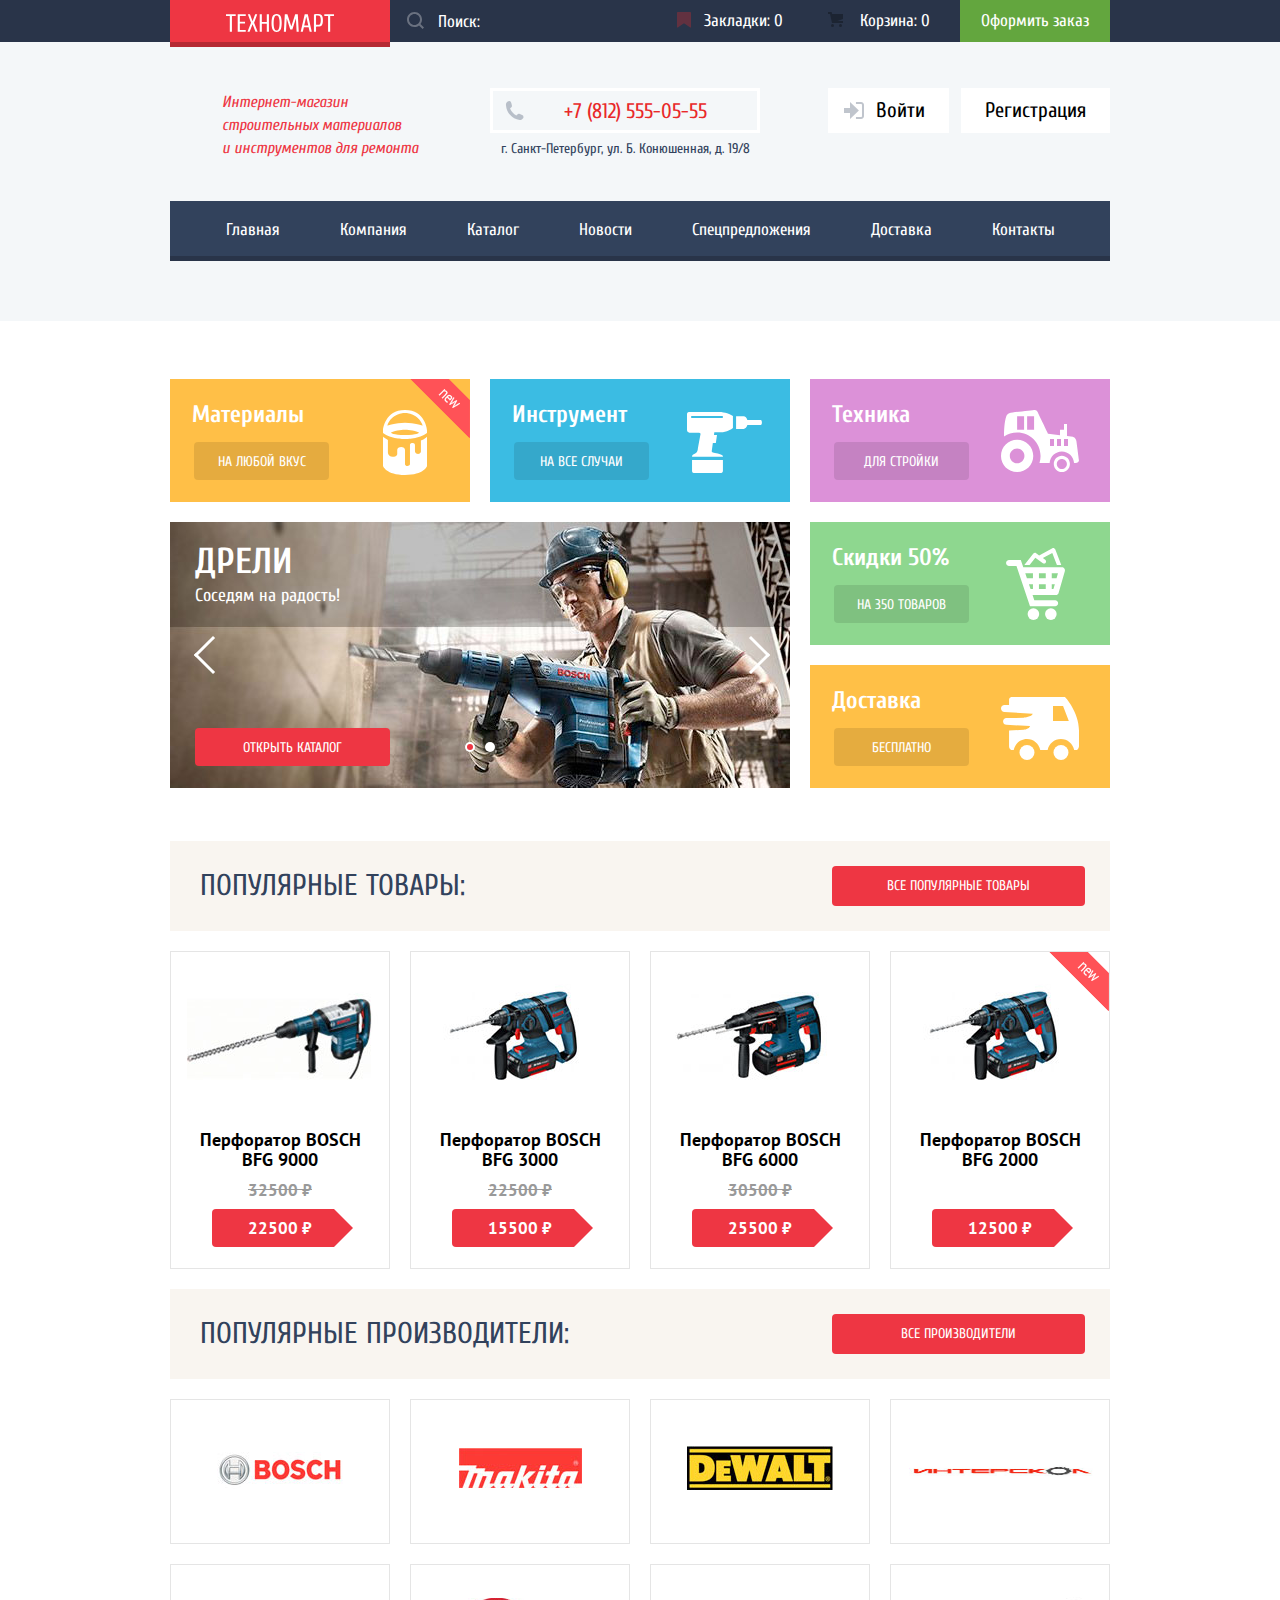
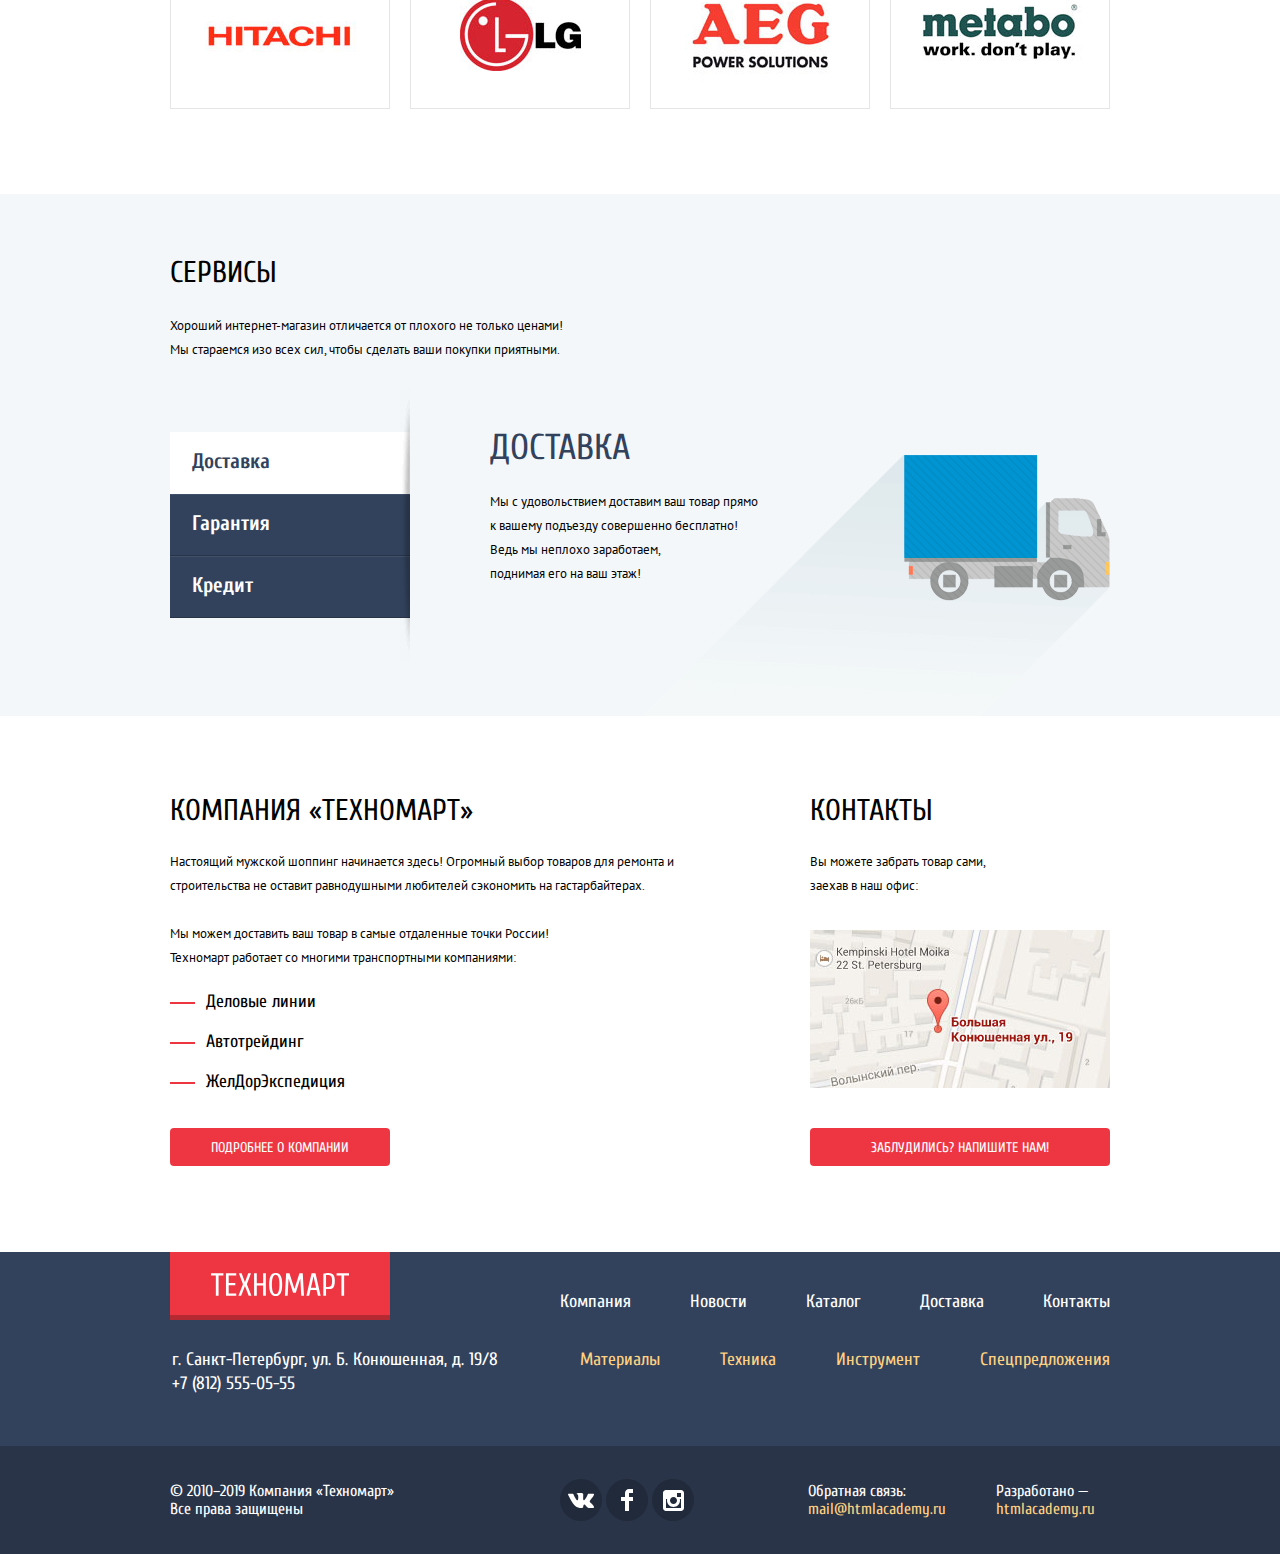
==== commit 4c91c764: "Вносит мелкие правки в вёрстку и стили" ====
--- a/index.html
+++ b/index.html
@@ -3,9 +3,10 @@
   <head>
     <meta charset="utf-8">
     <title>Техномарт</title>
-    <link href="https://fonts.googleapis.com/css?family=Cuprum:400,400i,700|PT+Sans:400,700&display=swap&subset=cyrillic" rel="stylesheet">
+    <link href="https://fonts.googleapis.com/css?family=Cuprum:400,400i,700&display=swap&subset=cyrillic" rel="stylesheet">
+    <link href="https://fonts.googleapis.com/css?family=PT+Sans:400,700&display=swap&subset=cyrillic" rel="stylesheet">
     <link href="css/normalize.css" rel="stylesheet">
-    <link href="css/style.css" rel="stylesheet">
+    <link href="css/style-minimized.css" rel="stylesheet">
   </head>
   <body>
 
@@ -124,9 +125,9 @@
                 <span class="catalog-item-title">BFG 9000</span>
               </a>
             </h3>
-            <p class="catalog-item-image">
+            <div class="catalog-item-image">
               <img src="img/bfg-9000.jpg" width="218" height="170" alt="Перфоратор BOSCH BFG 9000">
-            </p>
+            </div>
             <p class="catalog-item-buttons flex-container-column">
               <a class="button catalog-item-button-buy" href="cart.html">Купить</a>
               <button class="button catalog-item-button-bookmark">В закладки</button>
@@ -143,9 +144,9 @@
                 <span class="catalog-item-title">BFG 3000</span>
               </a>
             </h3>
-            <p class="catalog-item-image">
+            <div class="catalog-item-image">
               <img src="img/bfg-3000.jpg" width="218" height="170" alt="Перфоратор BOSCH BFG 3000">
-            </p>
+            </div>
             <p class="catalog-item-buttons flex-container-column">
               <a class="button catalog-item-button-buy" href="cart.html">Купить</a>
               <button class="button catalog-item-button-bookmark">В закладки</button>
@@ -162,9 +163,9 @@
                 <span class="catalog-item-title">BFG 6000</span>
               </a>
             </h3>
-            <p class="catalog-item-image">
+            <div class="catalog-item-image">
               <img src="img/bfg-6000.jpg" width="218" height="170" alt="Перфоратор BOSCH BFG 6000">
-            </p>
+            </div>
             <p class="catalog-item-buttons flex-container-column">
               <a class="button catalog-item-button-buy" href="cart.html">Купить</a>
               <button class="button catalog-item-button-bookmark">В закладки</button>
@@ -181,9 +182,9 @@
                 <span class="catalog-item-title">BFG 2000</span>
               </a>
             </h3>
-            <p class="catalog-item-image">
+            <div class="catalog-item-image">
               <img src="img/bfg-2000.jpg" width="218" height="170" alt="Перфоратор BOSCH BFG 2000">
-            </p>
+            </div>
             <p class="catalog-item-buttons flex-container-column">
               <a class="button catalog-item-button-buy" href="cart.html">Купить</a>
               <button class="button catalog-item-button-bookmark">В закладки</button>
@@ -319,7 +320,7 @@
         <section class="main-contacts">
           <h2 class="section-heading">Контакты</h2>
           <p class="main-paragraph break-line">Вы можете забрать товар сами,<br> заехав в наш офис:</p>
-          <a href="https://yandex.ru/maps/-/CBF9nKAJWA" class="map-popup">
+          <a href="https://goo.gl/maps/1SWWYton52JwVm8j8" class="map-popup">
             <img src="img/map.jpg" width="300" height="158" alt="Санкт-Петербург, улица Большая Конюшенная, дом 19/8">
           </a>
           <a class="button button-write-us" href="write-popup.html">Заблудились? Напишите нам!</a>
@@ -419,7 +420,7 @@
 <!-- Попап с картой -->
     <section class="modal modal-map">
       <h2 class="visually-hidden">Как до нас добраться</h2>
-      <iframe src="https://yandex.ru/map-widget/v1/-/CBF9nKAJWA" width="940" height="446"></iframe>
+      <iframe src="https://www.google.com/maps/embed?pb=!1m18!1m12!1m3!1d1998.6036253003165!2d30.320858716173472!3d59.938719169054075!2m3!1f0!2f0!3f0!3m2!1i1024!2i768!4f13.1!3m3!1m2!1s0x4696310fca145cc1%3A0x42b32648d8238007!2z0JHQvtC70YzRiNCw0Y8g0JrQvtC90Y7RiNC10L3QvdCw0Y8g0YPQuy4sIDE5LzgsINCh0LDQvdC60YIt0J_QtdGC0LXRgNCx0YPRgNCzLCAxOTExODY!5e0!3m2!1sru!2sru!4v1561065230161!5m2!1sru!2sru" width="940" height="446"></iframe>
       <p>
         <img src="img/map-full.jpg" width="940" height="446" alt="Офис компании находится по адресу: Санкт-Петербург, ул. Большая Конюшенная, 19/8">
       </p>
@@ -438,6 +439,6 @@
       <button class="modal-close" type="button">Закрыть</button>
     </section>
 
-    <script src="js/script.js"></script>
+    <script src="js/script-minimized.js"></script>
   </body>
 </html>--- a/css/style-minimized.css
+++ b/css/style-minimized.css
@@ -0,0 +1 @@
+*,::before,::after{box-sizing:inherit}html{box-sizing:border-box}.visually-hidden:not(:focus):not(:active),input[type="checkbox"].visually-hidden,input[type="radio"].visually-hidden{position:absolute;width:1px;height:1px;margin:-1px;border:0;padding:0;white-space:nowrap;clip-path:inset(100%);clip:rect(0 0 0 0);overflow:hidden}body{padding:0;margin:0;font-family:"PT Sans",Tahoma,sans-serif;font-size:13px;line-height:24px;color:#000;background-color:#fff}a{text-decoration:none;font:inherit;color:inherit}.wrapper{display:flex;width:960px;padding-left:10px;padding-right:10px;margin-left:auto;margin-right:auto;position:relative}.flex-container-column{display:flex;flex-direction:column}.split-sections{justify-content:space-between;padding-top:80px;padding-bottom:86px}.header{font-family:"Cuprum",Arial,sans-serif;font-size:17px;line-height:18px;background-color:#f4f7f9;padding-bottom:60px}.header-top{background-color:#293449;min-height:42px;margin-bottom:46px}.logo{background-color:#ee3643;box-shadow:inset 0 -5px 0 0 rgba(0,0,0,0.24)}.logo:hover,.logo:focus{background-color:#ca2c37}.logo:active{background-color:#ba2732}.header-logo{position:absolute;width:220px;height:47px;justify-content:center}.header-logo img{margin-bottom:2px}.search{margin-left:220px;position:relative}.search-icon{position:absolute;content:"";top:12px;left:17px;height:17px;width:17px;outline:none;border:none;background-color:transparent;background-image:url(../img/icon-search.svg);opacity:.3;cursor:pointer}.search-field{height:42px;width:270px;padding-left:48px;background:#293449;border:none;color:#fff}.search-field::placeholder{color:#fff}.search-icon:hover,.search-icon:focus{opacity:1}.search-field:hover ~ .search-icon{opacity:1}.search-field:focus ~ .search-icon,.search-field:active ~ .search-icon{background-image:url(../img/icon-search-active.svg);opacity:1}.search-field:hover{background-color:#212a3a}.search-field:focus,.search-field:active{color:#000;background-color:#fff}.header-link{position:relative;width:150px;color:#fff}.header-bookmarks{padding-left:44px}.header-cart{padding-left:50px}.header-link:hover,.header-link:focus{background-color:#212a3a}.header-link:hover span::before,.header-link:focus span::before{opacity:1}.header-link:active span::before{opacity:.5}.header-link:active{background-color:#161d29;color:rgba(255,255,255,0.6)}.header-link:hover path,.header-link:focus path{opacity:1}.header-link:active path{opacity:.5}.header-top a{display:flex;align-items:center}.header-icon path{fill:#fff;opacity:.3}.header-icon{margin-top:2px}.bookmarks{position:relative}.bookmarks::before{position:absolute;content:"";height:16px;width:14px;left:-27px;background-image:url(../img/icon-bookmark.svg);opacity:.3}.cart{position:relative}.cart::before{position:absolute;content:"";height:15px;width:15px;left:-32px;background-image:url(../img/icon-cart.svg);opacity:.3}.header-link.header-checkout{padding:0;justify-content:center}.header-checkout{background-color:#63a63e}.not-empty{background-color:#ee3643}.header-checkout:hover,.header-checkout:focus{background-color:#5fbb2d}.header-checkout:active{background-color:#518534}.header{background-color:#f4f7f9}.header-middle{margin-bottom:40px;justify-content:space-between}.header-description{font-size:16px;font-style:italic;line-height:23px;color:#ee3643;width:220px;padding:0;margin:0;margin-top:3px;margin-left:52px;margin-right:8px}.header-contacts{width:270px;display:flex;flex-direction:column;text-align:center}.header-phone{position:relative;text-align:center;font-size:21px;line-height:21px;color:#e9292a;border:3px solid #fff;padding:10px 10px 8px;padding-left:30px}.header-phone::before{position:absolute;content:"";width:19px;height:19px;top:10px;left:12px;background-image:url(../img/icon-phone.svg);opacity:.3}.header-phone:hover,.header-phone:focus{color:#ca2c37}.header-phone:active{color:rgba(0,0,0,0.3)}.header-phone:hover::before,.header-phone:focus::before{opacity:.6}.header-phone:active::before{opacity:.3}.header-address{font-size:14px;line-height:24px;color:#32425c;margin-top:4px}.header-profile{display:flex;justify-content:flex-end;align-items:flex-start;width:310px}.account-button{font-size:21px;line-height:21px;background-color:#fff;padding:12px 24px;margin-left:12px;color:#000}.account-button:hover,.account-button:focus{color:#ee3643}.account-button:active{color:rgba(0,0,0,0.3)}.account{position:relative}.account-button-login{padding-left:48px}.account-button-logged{display:flex;font-size:21px;line-height:21px;background-color:#fff;color:#000}.logged-profile{padding:12px 24px;margin-left:12px;padding-left:36px}.account-enter::before{position:absolute;content:"";width:20px;height:17px;top:4px;left:-32px;background-image:url(../img/icon-login.svg);opacity:.3}.account-logged::before{position:absolute;content:"";width:20px;height:18px;top:4px;left:-34px;background-image:url(../img/icon-user.svg);opacity:.3}.account-logout{font-size:0}.account-logout::after{position:absolute;content:"";width:21px;height:17px;top:-3px;right:-32px;background-image:url(../img/icon-logout.svg);opacity:.3}.logged-profile:hover .account,.logged-profile:focus .account{color:#ee3643}.logged-profile:active .account{color:rgba(0,0,0,0.3)}.account-button:hover .account::before,.account-button:focus .account::before,.logged-profile:hover .account::before,.logged-profile:focus .account::before,.account-button-logout:hover .account::after,.account-button-logout:focus .account::after{opacity:1}.account-button:active .account::before,.logged-profile:active .account::before,.account-button-logout:active .account::after{opacity:.3}.logged-in{display:flex;flex-direction:column;align-items:stretch;justify-content:flex-start;width:300px;margin-left:10px}.account-options{margin-top:7px;margin-left:4px}.account-option-link{position:relative;font-size:16px;line-height:18px;text-decoration:underline;color:#32425c;margin:0 14px}.account-option-link:first-child::after{position:absolute;content:"";width:4px;height:4px;border-radius:50%;background-color:#32425c;top:8px;right:-18px}.account-option-link:hover,.account-option-link:focus{color:#ee3643}.account-option-link:active{color:rgba(50,66,92,0.3)}.header-navigation{font-size:17px;line-height:17px;box-shadow:inset 0 -5px 0 0 #293449;background-color:#32425c;width:940px;min-height:60px;display:flex}.header-navigation-items{list-style:none;display:flex;align-items:center;flex-wrap:wrap;padding:0;margin:0 auto}.header-navigation-items li{padding:19px 0 22px}.header-navigation-items a{color:#fff;padding:18px 30px 21px}.header-navigation-items a:hover,.header-navigation-items a:focus{background-color:#293449}.header-navigation-items a:active{background-color:#1d2739;color:rgba(255,255,255,0.5)}.main-categories{padding:0;margin:58px 0 33px;list-style:none}.main-categories .margin-left-annihilator{display:flex;flex-wrap:wrap}.main-categories li{padding:0;margin-bottom:20px}.main-categories-item{display:flex;flex-direction:column;position:relative;font-family:"Cuprum",Arial,sans-serif;font-weight:700;font-size:24px;line-height:30px;margin-left:20px;margin-bottom:20px;width:300px;height:123px;color:#fff}.main-categories-item p{margin:21px 22px 12px;padding:0}.button.slider-button{margin:0 24px;width:135px;font-size:14px;line-height:18px;font-weight:400;background-color:rgba(0,0,0,0.1)}.button.slider-button:hover,.button.slider-button:focus{background-color:rgba(0,0,0,0.2)}.button.slider-button:active{background-color:rgba(0,0,0,0.3)}.item-materials{background-color:#ffbf47;background-image:url(../img/icon-materials.svg);background-repeat:no-repeat;background-position:213px 31px}.item-tools{background-color:#3bbce3;background-image:url(../img/icon-tools.svg);background-repeat:no-repeat;background-position:197px 33px}.item-tech{background-color:#dc91d8;background-image:url(../img/icon-tech.svg);background-repeat:no-repeat;background-position:191px 31px}.item-discount{background-color:#8ed78f;background-image:url(../img/icon-discount.svg);background-repeat:no-repeat;background-position:196px 26px}.item-delivery{background-color:#ffc047;background-image:url(../img/icon-delivery.svg);background-repeat:no-repeat;background-position:191px 32px}.main-categories-item:nth-child(5),.main-categories-item:nth-child(6){margin-left:660px}.slider{position:absolute;top:201px;left:-10px;width:620px;height:266px}.slider-offer{list-style:none;margin:0;padding:0;background-color:#444;background-repeat:no-repeat}.slider-offer li{margin:22px 25px;padding:0}.slide-radio-label{position:absolute;width:10px;height:10px;top:220px;border-radius:50%;background-color:#fff;cursor:pointer}.slide-radio-label-1{left:295px}.slide-radio-label-2{left:315px}.slide-radio-1:checked ~ .slide-radio-label-1::before,.slide-radio-2:checked ~ .slide-radio-label-2::before{display:block}.slide-radio-1:checked ~ .slider-offer .slide-1,.slide-radio-2:checked ~ .slider-offer .slide-2{display:flex}.slide-radio-1:checked ~ .slider-offer{background-color:#60554c;background-image:url(../img/slide-1.jpg)}.slide-radio-2:checked ~ .slider-offer{background-color:#60554c;background-image:url(../img/slide-2.jpg)}.slide-radio-label::before{position:absolute;content:"";display:none;width:6px;height:6px;top:2px;left:2px;border-radius:50%;background-color:#ee3643}.slider-nav{position:absolute;margin:0;padding:20px;top:114px;border:none;background-color:transparent;cursor:pointer}.slider-nav-left{left:13px}.slider-nav-right{left:568px}.slider-nav::before,.slider-nav::after{position:absolute;content:"";top:-3px;width:3px;height:27px;background-color:#fff}.slider-nav-left::before,.slider-nav-right::after{transform:rotate(45deg)}.slider-nav-left::after,.slider-nav-right::before{transform:rotate(-45deg)}.slider-nav-left::after,.slider-nav-right::after{top:14px}.slider-nav:hover,.slider-nav:focus{opacity:.6}.slider-nav:active{opacity:.3}.slide{display:flex;flex-direction:column;height:222px}.slide p{margin:0;padding:0;font-size:18px;line-height:24px;font-weight:400}.slide .button{margin-top:auto}.slide-heading{margin:0;padding:0;margin-bottom:4px;font-size:36px;line-height:36px;text-transform:uppercase}.slide-1,.slide-2{display:none}.slide .button{font-weight:400;width:195px}.main-section{flex-direction:column}.main-section-background{display:flex;justify-content:space-between;background-color:#f9f5f0;width:940px;padding:0;margin:0;margin-bottom:20px}.main-heading{color:#32425c;font-family:"Cuprum",Arial,sans-serif;font-weight:400;font-size:30px;line-height:30px;text-transform:uppercase;margin:30px;padding:0}.main-heading + .button{min-width:253px;margin:25px}.main-heading-services{color:#000;margin:0;margin-bottom:26px}.main-heading-services-paragraph{margin:0;padding:0}.main-section-services{background-color:#f4f7f9;padding-top:64px}.slider-services{display:flex;flex-grow:1;margin-top:68px}.slider-services-list{margin:0;padding:0;flex-grow:1;background-image:url(../img/services-delivery.png);background-repeat:no-repeat;background-position:bottom right}.slider-controls{margin-top:2px;margin-bottom:98px;position:relative}.slider-controls::after{position:absolute;content:"";width:10px;height:272px;top:-43px;right:0;background-image:url(../img/services-vertical-cut-shadow.png);background-repeat:no-repeat}.slider-controls label{width:240px;color:#fff;font-family:"Cuprum",Arial,sans-serif;font-weight:700;font-size:21px;line-height:30px;box-shadow:inset 0 -1px 0 0 #293449,inset 0 1px 0 0 #405069;background-color:#32425c;padding:14px 22px 18px;cursor:pointer}.slider-controls label:hover,.slider-controls label:focus{background-color:#293449}.service-slide-1:checked ~ .slider-controls .service-label-1,.service-slide-2:checked ~ .slider-controls .service-label-2,.service-slide-3:checked ~ .slider-controls .service-label-3{color:#32425c;box-shadow:inset 0 -1px 0 0 #ffffff,inset 0 1px 0 0 #fff;background-color:#fff;cursor:auto}.service-slide-1:checked ~ .slider-services-list{background-image:url(../img/services-delivery.png)}.service-slide-2:checked ~ .slider-services-list{background-image:url(../img/services-guarantee.png)}.service-slide-3:checked ~ .slider-services-list{background-image:url(../img/services-credit.png)}.service-slide{display:none;margin:0;margin-left:80px;padding:0;list-style:none}.service-slide-1:checked ~ .slider-services-list .service-slide-item-1,.service-slide-2:checked ~ .slider-services-list .service-slide-item-2,.service-slide-3:checked ~ .slider-services-list .service-slide-item-3{display:block}.service-slide-heading{color:#32425c;font-family:"Cuprum",Arial,sans-serif;font-weight:400;font-size:36px;line-height:36px;margin:0;margin-bottom:24px;text-transform:uppercase}.button.service-slider-button{display:block;width:195px;margin-top:30px}.main-about{width:540px;display:flex;flex-direction:column;justify-content:flex-start}.main-paragraph{margin:0;margin-bottom:24px}.main-paragraph.break-line{margin:0}.main-contacts{width:300px;display:flex;flex-direction:column;justify-content:flex-start}.map-popup{margin:32px 0}.section-heading{font-family:"Cuprum",Arial,sans-serif;font-size:30px;line-height:30px;font-weight:400;text-transform:uppercase;margin:0;padding:0;padding-bottom:24px}.breadcrumbs-list{display:flex;list-style:none;margin:0;padding:17px 0}.breadcrumb,.breadcrumb-current{font:inherit;color:#000;font-size:13px;line-height:18px;text-transform:uppercase;margin-right:40px}.breadcrumbs-list li{position:relative}.breadcrumbs-list li::after{position:absolute;content:"";width:8px;height:12px;background-image:url(../img/icon-right-small.svg);top:5px;right:16px}.breadcrumbs-list li:last-child::after{background:none}.breadcrumb:hover,.breadcrumb:focus{color:#ee3643}.breadcrumb:active{color:rgba(0,0,0,0.3)}.breadcrumb-home:hover path,.breadcrumb-home:focus path,.breadcrumb-home:hover polygon,.breadcrumb-home:focus polygon{fill:#32425c}.breadcrumb-home:active path,.breadcrumb-home:active polygon{fill:#C1C6CE}.inner-heading{background-color:#f2f6f8;color:#32425c;font-family:"Cuprum",Arial,sans-serif;font-weight:400;font-size:30px;line-height:30px;text-transform:uppercase;width:940px;padding:30px 28px 29px;margin:0;margin-bottom:20px}.filters{width:220px;margin-right:20px}.filter-heading{font-family:"PT Sans",Tahoma,sans-serif;font-size:13px;line-height:18px;font-weight:400;color:#000;margin:0;padding:10px 19px}.filter-heading-bg{display:flex;background-color:#f7f3ec;border-radius:4px;text-transform:uppercase;margin-bottom:20px}.filter-heading.filter-heading-bg{margin-bottom:11px}.filter-heading.sorting{width:700px}.sorting-list{display:flex;list-style:none;margin:0;padding:0;margin-top:8px}.sorting-items-list{margin-left:50px}.sorting-item{color:rgba(0,0,0,0.3);text-decoration:none;border-bottom:1px dotted #ee3643;margin-left:70px;margin-bottom:4px}.sorting-item li{margin:0;padding:0}.sorting-item:hover,.sorting-item:focus{color:#000;border-bottom:1px solid #ee3643}.sorting-item-current,.sorting-item-current:hover,.sorting-item-current:focus{border:none;color:#ee3643}.sorting-direction-list{margin-left:24px;margin-right:16px}.sorting-direction{margin-left:20px}.sorting-direction path{fill:#c5c5c5}.sorting-direction:hover path{fill:#231F20}.sorting-direction-current path,.sorting-direction-current:hover path{fill:#ee3643}.range-filter{width:220px;margin-bottom:25px}.range-controls{position:relative;background-color:#f7f3ec;height:80px;margin-bottom:9px;padding:39px 20px;border-radius:4px}.range-controls .scale{background-color:#d7dcde;height:2px}.range-controls .bar{background-color:#00ca74;height:2px;width:80%}.range-controls .toggle{position:absolute;top:30px;width:20px;height:20px;padding:0;border:8px solid #fff;border-radius:50%;background-color:#ababab;box-shadow:0 2px 1px 0 #cfcfcf;cursor:pointer}.range-controls .toggle-min{left:20px}.range-controls .toggle-max{left:160px}.price-controls{display:flex;justify-content:space-between}.price-controls input{font-family:"PT Sans",Tahoma,sans-serif;font-size:17px;line-height:18px;text-align:center;color:#000;border:none;background-color:#f7f3ec;border-radius:4px;padding:10px;width:95px}.short-line{width:10px;height:1px;padding:0;margin:0;margin-top:20px;background-color:#444}.about-delivery-companies{font-family:"Cuprum",Arial,sans-serif;font-size:18px;line-height:20px;list-style:none;padding:0;margin:0;margin-top:22px;margin-bottom:36px;margin-left:36px}.about-delivery-companies li{position:relative;margin-bottom:20px}.about-delivery-companies li::before{position:absolute;content:"";width:25px;height:2px;top:10px;left:-36px;background-color:#ee3643}.about-delivery-companies li:last-child{margin-bottom:0}.button{font-family:"Cuprum",Arial,sans-serif;font-size:14px;line-height:18px;text-align:center;text-transform:uppercase;background-color:#ee3643;color:#fff;border:none;border-radius:4px;padding-top:11px;padding-bottom:9px}.main-about .button{width:220px}.main-contacts .button{width:300px}.button:hover,.button:focus{background-color:#ca2c37}.button:active{background-color:#ba2732}.filter-fieldset{border:none;margin:0;padding:0;font-family:"PT Sans",Tahoma,sans-serif;font-size:15px;line-height:20px;text-transform:uppercase;color:#000}.filter-input-group{border-top:1px solid #e5e5e5;font-size:17px;line-height:30px;font-weight:700;width:100%;padding-top:16px;padding-bottom:14px}.filter-input-group.filter-range{border:none;padding-top:0;padding-bottom:14px}.filter{list-style:none;margin:0;padding:0;padding-bottom:2px}.filter-option{margin-bottom:20px;padding-left:35px}.filter-option label{position:relative;display:block;cursor:pointer}.filter-input-checkbox + label::before{content:"";position:absolute;width:23px;height:23px;top:-2px;left:-35px;background-image:url(../img/checkbox-off.svg);opacity:.8}.filter-input-checkbox:checked + label::before{content:"";position:absolute;width:27px;height:23px;top:-2px;left:-35px;background-image:url(../img/checkbox-on.svg);opacity:.8}.filter-input-checkbox:disabled + label::before{opacity:.3}.filter-input-checkbox:disabled + label{opacity:.4}.filter-input-checkbox:hover + label::before,.filter-input-checkbox:focus + label::before{opacity:1}.filter-input-radio + label::before{content:"";position:absolute;width:25px;height:25px;top:-2px;left:-36px;background-image:url(../img/radio-off.svg);opacity:.8}.filter-input-radio:checked + label::before{content:"";position:absolute;width:25px;height:25px;top:-1px;left:-35px;background-image:url(../img/radio-on.svg);opacity:.8}.filter-input-radio:disabled + label::before{opacity:.3}.filter-input-radio:disabled + label{opacity:.4}.filter-input-radio:hover + label::before,.filter-input-radio:focus + label::before{opacity:1}.filter-option:last-child{margin-bottom:20px}.filter-input:disabled{color:rgba(0,0,0,0.4)}.filter-input:focus + label::before{outline:auto 5px -webkit-focus-ring-color}.filter-button{font:inherit;font-size:13px;line-height:18px;color:#000;background-color:#fff;border:1px solid #e5e5e5;border-radius:4px;margin-top:56px;padding-top:10px;padding-bottom:8px;width:140px}.filter-button:hover,.filter-button:focus{background-color:#fff;border:1px solid #bdc6ca}.filter-button:active{background-color:#fff;border:1px solid #ee3643}.catalog-list{display:flex;width:720px;list-style:none;margin:0;padding:0;padding-bottom:32px}.catalog-list.catalog-list-popular{width:960px;padding-bottom:0}.catalog-list-popular.catalog-list-brands{margin-bottom:65px}.margin-left-annihilator{display:flex;flex-wrap:wrap;margin-left:-20px}.catalog-item{background-color:#fff;border:1px solid #e5e5e5;width:220px;margin-bottom:20px;margin-left:20px;text-align:center;position:relative}.catalog-item:hover,.catalog-item:focus{border-color:#fff;box-shadow:0 10px 25px 0 rgba(41,52,73,0.5)}.catalog-item:hover .catalog-item-buttons{opacity:1}.catalog-item h3{margin-top:0;margin-bottom:11px}.catalog-item a{font-family:"PT Sans",Tahoma,sans-serif;font-size:18px;line-height:20px;font-weight:700;color:#000}.catalog-item a:hover,.catalog-item a:focus{color:#ee3643}.catalog-item a:active{color:rgba(0,0,0,0.3)}.catalog-item-image{order:-1;margin:0;padding:0}.catalog-item-brand:active{box-shadow:0 4px 10px 0 rgba(41,52,73,0.5)}.catalog-item-brand:active img{opacity:.3}.catalog-item-brand-image{min-height:143px;display:flex;justify-content:center}.brand-bosch{margin-top:52px}.brand-makita{margin-top:48px}.brand-dewalt{margin-top:46px}.brand-interskol{margin-top:54px}.brand-hitachi{margin-top:56px}.brand-lg{margin-top:33px}.brand-aeg{margin-top:21px}.brand-metabo{margin-top:32px}.catalog-item-price{font-family:"PT Sans",Tahoma,sans-serif;font-size:17px;line-height:18px;font-weight:700;margin-top:0;margin-bottom:21px;flex-grow:1;align-items:center;justify-content:flex-end}.price-old{color:#999;text-decoration:line-through;margin-bottom:10px}.price-new{position:relative;color:#fff;background-color:#ee3643;padding:10px 36px;border-radius:4px}.price-new:after{content:"";position:absolute;top:0;right:-24px;width:0;height:0;border:19px solid #fff;border-left-color:#ee3643}.catalog-item-buttons{font-family:"Cuprum",Arial,sans-serif;font-size:14px;line-height:18px;text-transform:uppercase;background-color:#fff;opacity:0;position:absolute;top:0;width:218px;height:170px;margin:0;padding:42px;padding-top:44px}.button.catalog-item-button-buy{font:inherit;color:#fff;box-shadow:inset 0 -3px 0 0 #367315;background-color:#63a63e;border-radius:4px;margin-bottom:8px}.button.catalog-item-button-buy:hover,.button.catalog-item-button-buy:focus{background-color:#5fbb2d;color:#fff}.button.catalog-item-button-buy:focus{background-color:#518534;color:#fff;box-shadow:none}.button.catalog-item-button-bookmark{font:inherit;color:#32425c;background:none;border:3px solid #63a63e;padding:7px 0}.button.catalog-item-button-bookmark:hover,.button.catalog-item-button-bookmark:focus{color:#32425c;background:none;border:3px solid #32425c}.button.catalog-item-button-bookmark:active{color:rgba(50,66,92,0.3);background:none;border:3px solid rgba(50,66,92,0.3)}.item-new{position:relative}.item-new::after{position:absolute;content:"";width:60px;height:59px;top:0;right:0;background-image:url(../img/new-flag.png);background-position:top right;background-repeat:no-repeat}.pagination-list{display:flex;list-style:none;text-transform:uppercase;padding:0;margin:0;margin-bottom:60px}.pagination-list .filter-button{display:inline-block;width:38px;padding:9px 0;margin:0;margin-right:10px;text-align:center}.filter-button.pagination-current,.pagination-current:hover,.pagination-current:focus,.pagination-current:active{border:none;background-color:#ee3643;color:#fff;padding:10px 0}.filter-button.pagination-next{width:140px}.catalog-article{background-color:#f4f7f9;margin:0;padding:0;padding-top:64px;padding-bottom:68px}.catalog-article p{padding:0;margin:0;margin-top:3px}.footer{font-family:"Cuprum",Arial,sans-serif;font-size:18px;line-height:24px;color:#fff;background-color:#32425c}.footer-logo{width:220px;height:68px;padding-bottom:4px;display:flex;align-items:center;justify-content:center}.footer-top{justify-content:space-between;margin-bottom:28px}.footer-navigation-items{list-style:none;display:flex;justify-content:flex-end;flex-wrap:wrap;padding:0;margin:0;margin-top:38px;width:700px}.footer-navigation-items a{color:#fff;margin-left:59px}.footer-navigation-items a:hover,.footer-navigation-items a:focus{text-decoration:underline}.footer-navigation-items a:active{opacity:.5}.footer-middle{justify-content:space-between}.footer-contacts{width:340px;margin:0;margin-left:2px}.footer-links{list-style:none;display:flex;justify-content:flex-end;flex-wrap:wrap;padding:0;margin:0;width:600px}.footer-links a{margin-left:60px}.footer-links a,.footer-bottom-link{color:#ffd180}.footer-links a:hover,.footer-links a:focus,.footer-bottom-link:hover,.footer-bottom-link:focus{text-decoration:underline}.footer-links a:active{opacity:.5}.footer-bottom-link:active{color:#ee3643}.footer-bottom{background-color:#293449;font-size:16px;line-height:18px;padding:20px 0;margin-top:50px}.footer-copyright{width:380px;margin-right:10px}.footer-social{display:flex;list-style:none;padding:0;margin:auto 0}.social-button{display:flex;justify-content:center;align-items:center;background-color:#212a3a;width:42px;height:42px;border-radius:50%;margin-right:4px}.social-button:hover,.social-button:focus,.social-button:active{background-color:#ee3643}.footer-mailto{margin-right:50px;margin-left:auto}.footer-developer{margin-right:15px}@keyframes zoom-in{0%{transform:scale(0)}70%{transform:scale(1.02)}100%{transform:scale(1)}}@keyframes shake{0%,100%{transform:translateX(0)}20%,60%{transform:translateX(-10px)}40%,80%{transform:translateX(10px)}}.modal{background-color:#fff;box-shadow:0 20px 40px 0 rgba(0,0,0,0.75);z-index:1;margin:0 auto;position:fixed;top:50vh;left:50vw}.modal-close{position:absolute;top:9px;right:9px;z-index:3;font-size:0;width:21px;height:21px;border:none;background:none;cursor:pointer}.modal-close::before,.modal-close::after{content:"";position:absolute;height:4px;width:27px;top:8px;right:-3px;background-color:#ee3643;border-radius:1px}.modal-close::before{transform:rotate(45deg)}.modal-close::after{transform:rotate(-45deg)}.modal-close:hover::before,.modal-close:hover::after,.modal-close:focus::before,.modal-close:focus::after{background-color:#ca2c37}.modal-close:active::before,.modal-close:active::after{background-color:#ba2732}.modal-container{padding:50px 80px 0}.modal-write{display:none;width:620px;margin-left:-310px;margin-top:-213px;border-top:7px solid #FF5357}.modal-success{display:none;width:620px;margin-left:-310px;margin-top:-141px;border-top:7px solid #FF5357}.write-form,.modal-container{display:flex;flex-wrap:wrap;justify-content:space-between}.write-form .flex-container-column{flex-direction:column;padding:0;margin-bottom:18px;width:220px}.flex-container-column.full-width{width:100%;margin-bottom:0}.write-label{font-family:"Cuprum",Arial,sans-serif;font-size:18px;line-height:18px;padding-bottom:8px}.write-field{border:solid 2px #d7dcde;border-radius:4px;padding:8px 16px;width:auto;resize:vertical;font:inherit;font-size:13px;line-height:18px}.write-field:hover{border:solid 2px #b5b5b5}.write-field:focus,.write-field:active{border:solid 2px #ee3643}.write-text{min-height:114px;padding-bottom:0;margin-bottom:36px}.modal-button-container{background-color:#f4f4f4;width:100%;padding:37px 80px}.modal-button-container .button{width:100%}.modal-map{display:none;background-color:#eeeae3;box-shadow:0 0 14.7px 1.3px rgba(47,42,43,0.5);width:940px;height:446px;margin-left:-478px;margin-top:-223px}.modal-map iframe{position:relative;z-index:2;border:none}.modal-map p{margin:0;padding:0;position:absolute;top:0;left:0;z-index:1}.button-continue{background-color:#fff;color:#000}.button-continue:hover,.button-continue:focus{background-color:#fff;color:#ee3643}.button-continue:active{background-color:#fff;color:rgba(0,0,0,0.3)}.modal-caption{position:relative;font-family:"Cuprum",Arial,sans-serif;font-size:30px;line-height:30px;font-weight:400;margin:0;padding:66px 80px 66px 180px}.modal-success .modal-caption::before{position:absolute;content:"";width:66px;height:66px;top:48px;left:81px;background-image:url(../img/icon-success.svg);background-repeat:no-repeat}.modal-success-buttons{display:flex;justify-content:space-between}.modal-success-buttons .button{width:220px}.modal-show{display:block;animation:zoom-in .25s}.modal-error{animation:shake .3s}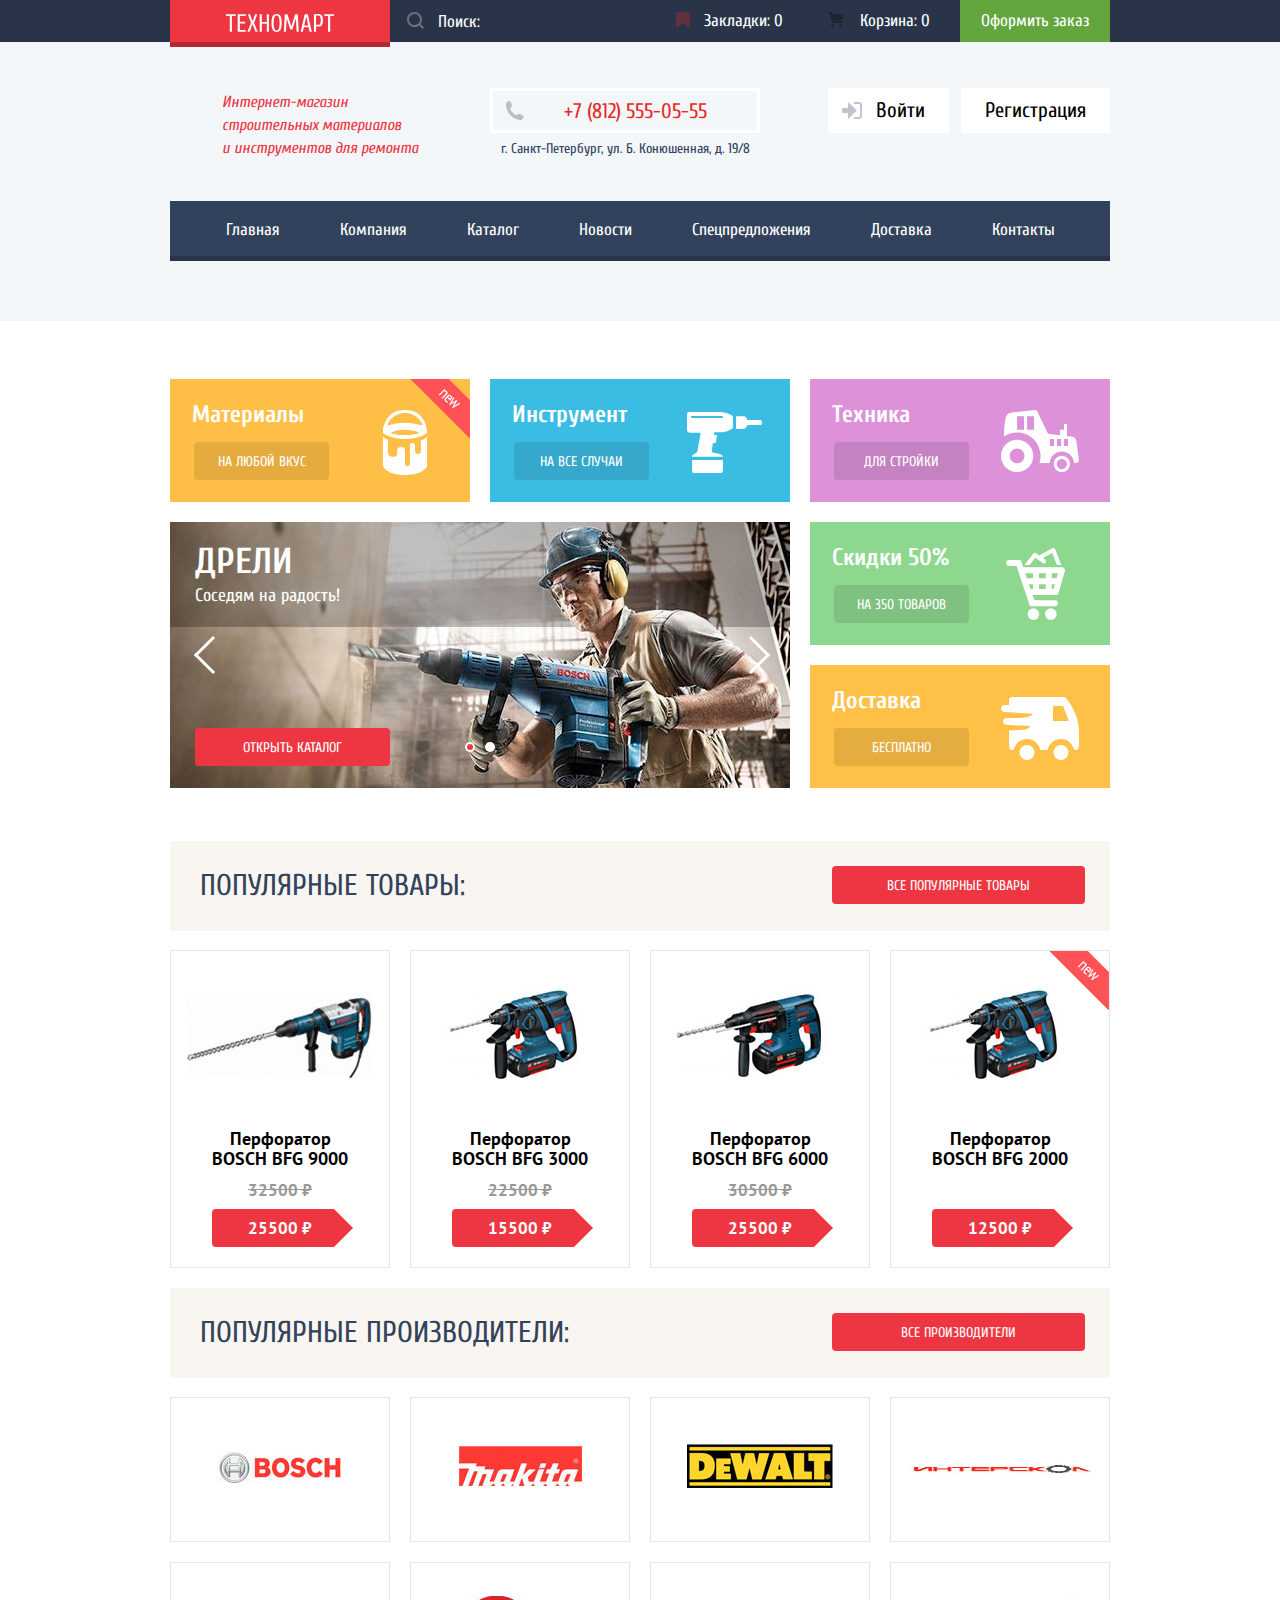
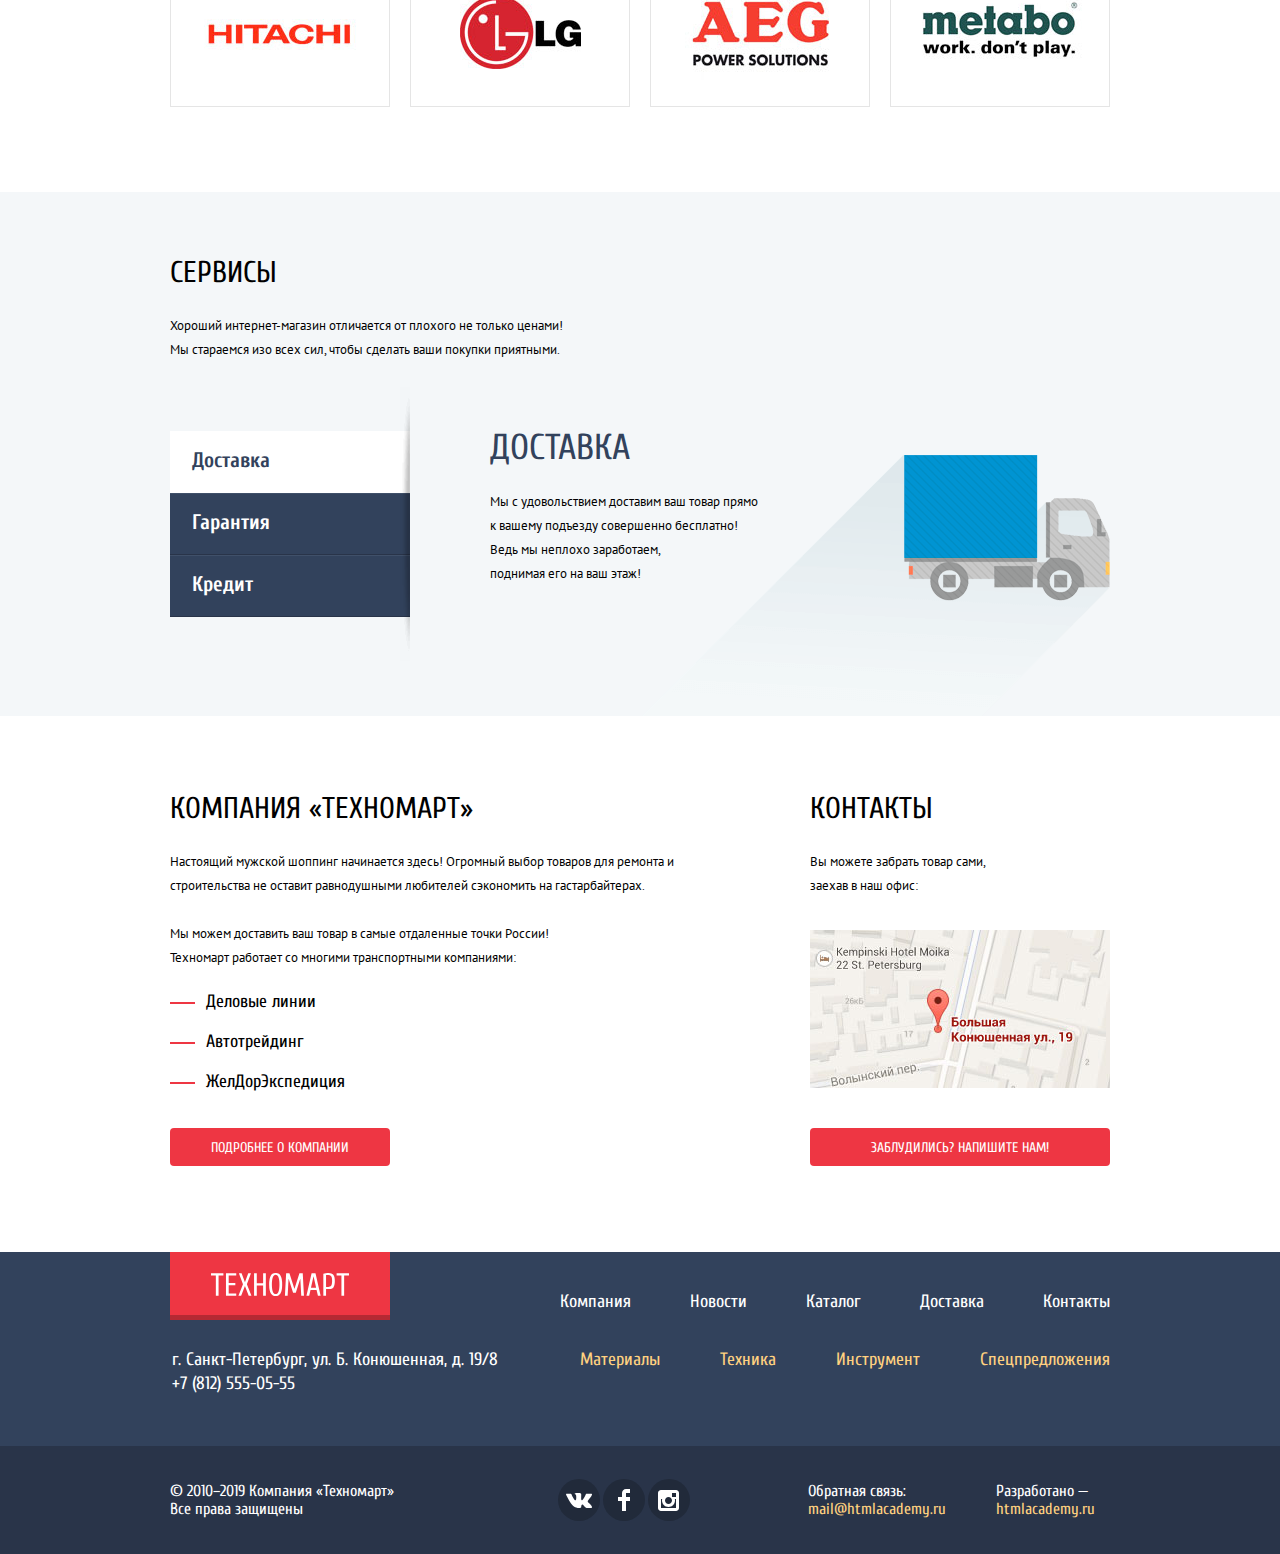
==== commit 8f181d17: "Правит проект после первой оценки" ====
--- a/index.html
+++ b/index.html
@@ -6,14 +6,14 @@
     <link href="https://fonts.googleapis.com/css?family=Cuprum:400,400i,700&display=swap&subset=cyrillic" rel="stylesheet">
     <link href="https://fonts.googleapis.com/css?family=PT+Sans:400,700&display=swap&subset=cyrillic" rel="stylesheet">
     <link href="css/normalize.css" rel="stylesheet">
-    <link href="css/style-minimized.css" rel="stylesheet">
+    <link href="css/style.min.css" rel="stylesheet">
   </head>
   <body>
 
 <!-- Первый уровень меню -->
     <header class="header">
       <div class="header-top">
-        <div class="wrapper">
+        <div class="wrapper flex-container">
           <a href="index.html" class="logo header-logo">
             <img src="img/logo.svg" width="108" height="18" alt="Логотип интернет-магазина «Техномарт»">
           </a>
@@ -21,27 +21,21 @@
             <input class="search-field" type="search" placeholder="Поиск:" required>
             <input class="search-icon" type="submit" value="">
           </form>
-          <a href="bookmarks.html" class="header-link header-bookmarks">
-            <span class="bookmarks">Закладки: 0</span>
-          </a>
-          <a href="cart.html" class="header-link header-cart">
-            <span class="cart">Корзина: 0</span>
-          </a>
+          <a href="bookmarks.html" class="header-link header-bookmarks">Закладки: 0</a>
+          <a href="cart.html" class="header-link header-cart">Корзина: 0</a>
           <a href="checkout.html" class="header-link header-checkout">Оформить заказ</a>
         </div>
       </div>
 
 <!-- Второй уровень меню -->
       <div class="header-middle wrapper">
-        <p class="header-description">Интернет-магазин строительных материалов<br>и инструментов для ремонта</p>
+        <p class="header-description">Интернет-магазин строительных материалов и&nbspинструментов для ремонта</p>
         <div class="header-contacts">
           <a class="header-phone" href="tel:88125550555">+7 (812) 555-05-55</a>
           <span class="header-address">г. Санкт-Петербург, ул. Б. Конюшенная, д. 19/8</span>
         </div>
         <div class="header-profile">
-          <a class="account-button account-button-login" href="enter.html">
-            <span class="account account-enter">Войти</span>
-          </a>
+          <a class="account account-button account-enter" href="enter.html">Войти</a>
           <a class="account-button" href="register.html">Регистрация</a>
         </div>
       </div>
@@ -65,7 +59,7 @@
       <h1 class="visually-hidden">Интернет-магазин «Техномарт»</h1>
 
 <!-- Блок с основными категориями и слайдером -->
-      <section class="wrapper">
+      <section class="wrapper flex-container">
         <h2 class="visually-hidden">Основные категории и услуги</h2>
         <ul class="main-categories margin-left-annihilator">
           <li class="main-categories-item item-materials item-new">
@@ -120,33 +114,23 @@
         <ul class="catalog-list catalog-list-popular margin-left-annihilator">
           <li class="catalog-item flex-container-column">
             <h3>
-              <a class="flex-container-column" href="bosch/bfg-9000.html">
-                <span class="catalog-category">Перфоратор BOSCH</span>
-                <span class="catalog-item-title">BFG 9000</span>
-              </a>
+              <a class="catalog-item-title flex-container" href="bosch/bfg-9000.html">Перфоратор BOSCH BFG 9000</a>
             </h3>
-            <div class="catalog-item-image">
-              <img src="img/bfg-9000.jpg" width="218" height="170" alt="Перфоратор BOSCH BFG 9000">
-            </div>
+            <img class="catalog-item-image" src="img/bfg-9000.jpg" width="218" height="170" alt="Перфоратор BOSCH BFG 9000">
             <p class="catalog-item-buttons flex-container-column">
               <a class="button catalog-item-button-buy" href="cart.html">Купить</a>
               <button class="button catalog-item-button-bookmark">В закладки</button>
             </p>
             <p class="catalog-item-price flex-container-column">
               <span class="price-old">32500 ₽</span>
-              <span class="price-new">22500 ₽</span>
+              <span class="price-new">25500 ₽</span>
             </p>
           </li>
           <li class="catalog-item flex-container-column">
             <h3>
-              <a class="flex-container-column" href="bosch/bfg-3000.html">
-                <span class="catalog-category">Перфоратор BOSCH</span>
-                <span class="catalog-item-title">BFG 3000</span>
-              </a>
+              <a class="catalog-item-title flex-container" href="bosch/bfg-3000.html">Перфоратор BOSCH BFG 3000</a>
             </h3>
-            <div class="catalog-item-image">
-              <img src="img/bfg-3000.jpg" width="218" height="170" alt="Перфоратор BOSCH BFG 3000">
-            </div>
+            <img class="catalog-item-image" src="img/bfg-3000.jpg" width="218" height="170" alt="Перфоратор BOSCH BFG 3000">
             <p class="catalog-item-buttons flex-container-column">
               <a class="button catalog-item-button-buy" href="cart.html">Купить</a>
               <button class="button catalog-item-button-bookmark">В закладки</button>
@@ -158,14 +142,9 @@
           </li>
           <li class="catalog-item flex-container-column">
             <h3>
-              <a class="flex-container-column" href="bosch/bfg-6000.html">
-                <span class="catalog-category">Перфоратор BOSCH</span>
-                <span class="catalog-item-title">BFG 6000</span>
-              </a>
+              <a class="catalog-item-title flex-container" href="bosch/bfg-6000.html">Перфоратор BOSCH BFG 6000</a>
             </h3>
-            <div class="catalog-item-image">
-              <img src="img/bfg-6000.jpg" width="218" height="170" alt="Перфоратор BOSCH BFG 6000">
-            </div>
+            <img class="catalog-item-image" src="img/bfg-6000.jpg" width="218" height="170" alt="Перфоратор BOSCH BFG 6000">
             <p class="catalog-item-buttons flex-container-column">
               <a class="button catalog-item-button-buy" href="cart.html">Купить</a>
               <button class="button catalog-item-button-bookmark">В закладки</button>
@@ -177,14 +156,9 @@
           </li>
           <li class="catalog-item flex-container-column item-new">
             <h3>
-              <a class="flex-container-column" href="bosch/bfg-2000.html">
-                <span class="catalog-category">Перфоратор BOSCH</span>
-                <span class="catalog-item-title">BFG 2000</span>
-              </a>
+              <a class="catalog-item-title flex-container" href="bosch/bfg-2000.html">Перфоратор BOSCH BFG 2000</a>
             </h3>
-            <div class="catalog-item-image">
-              <img src="img/bfg-2000.jpg" width="218" height="170" alt="Перфоратор BOSCH BFG 2000">
-            </div>
+            <img class="catalog-item-image" src="img/bfg-2000.jpg" width="218" height="170" alt="Перфоратор BOSCH BFG 2000">
             <p class="catalog-item-buttons flex-container-column">
               <a class="button catalog-item-button-buy" href="cart.html">Купить</a>
               <button class="button catalog-item-button-bookmark">В закладки</button>
@@ -280,20 +254,16 @@
                 <h3 class="service-slide-heading">Гарантия</h3>
                 <p class="main-heading-services-paragraph">
                   Если купленный у нас товар поломается или заискрит,<br>
-                  а также в случае пожара, спровоцированного его возгаранием,<br>
-                  вы всегда можете быть уверены в нашей гарантии. Мы обменяем<br>
-                  сгоревший товар на новый.
-                </p>
-                <p class="main-heading-services-paragraph">
+                  а также в случае пожара, спровоцированного его возгаранием,
+                  вы&nbspвсегда можете быть уверены в нашей гарантии. Мы обменяем
+                  сгоревший товар на новый.<br>
                   Дом уж восстановите как-нибудь сами.
                 </p>  
               </li>
               <li class="service-slide service-slide-item-3" id="slide3">
                 <h3 class="service-slide-heading">Кредит</h3>
                 <p class="main-heading-services-paragraph">
-                  Залезть в долговую яму стало проще!
-                </p>
-                <p class="main-heading-services-paragraph">
+                  Залезть в долговую яму стало проще!<br>
                   Кредитные консультанты придут вам на помощь.
                 </p>
                 <a href="credit.html" class="button service-slider-button">Оставить заявку</a>
@@ -319,7 +289,7 @@
         </section>
         <section class="main-contacts">
           <h2 class="section-heading">Контакты</h2>
-          <p class="main-paragraph break-line">Вы можете забрать товар сами,<br> заехав в наш офис:</p>
+          <p class="main-paragraph break-line">Вы можете забрать товар сами, заехав в наш офис:</p>
           <a href="https://goo.gl/maps/1SWWYton52JwVm8j8" class="map-popup">
             <img src="img/map.jpg" width="300" height="158" alt="Санкт-Петербург, улица Большая Конюшенная, дом 19/8">
           </a>
@@ -347,8 +317,8 @@
       </div>
       <div class="footer-middle wrapper">  
         <p class="footer-contacts">
-          г. Санкт-Петербург, ул. Б. Конюшенная, д. 19/8<br>
-          +7 (812) 555-05-55
+          г. Санкт-Петербург, ул. Б. Конюшенная, д. 19/8
+          <a class="footer-phone" href="tel:88125550555">+7 (812) 555-05-55</a>
         </p>
         <ul class="footer-links">
           <li><a href="materials.html">Материалы</a></li>
@@ -358,34 +328,34 @@
         </ul>
       </div>
       <div class="footer-bottom">
-        <div class="wrapper">
+        <div class="wrapper flex-container">
           <p class="footer-copyright">
-              © 2010–2019 Компания «Техномарт»<br>
+              © 2010–2019 Компания «Техномарт»
               Все права защищены
           </p>
           <ul class="footer-social">
             <li>
-              <a class="social-button" href="www.vk.com">
+              <a class="social-button" href="http://vk.com">
                 <img src="img/social-icon-vk.svg" width="26" height="15" alt="Вконтакте">
               </a>
             </li>
             <li>
-              <a class="social-button" href="www.facebook.com">
+              <a class="social-button" href="http://facebook.com">
                 <img src="img/social-icon-fb.svg" width="12" height="22" alt="Фейсбук">
               </a>
             </li>
             <li>
-              <a class="social-button" href="instagram.com">
+              <a class="social-button" href="http://instagram.com">
                 <img src="img/social-icon-ig.svg" width="21" height="21" alt="Инстаграм">
               </a>
             </li>
           </ul>
           <p class="footer-mailto">
-            Обратная связь:<br>
+            Обратная связь:
             <a class="footer-bottom-link" href="mailto:mail@htmlacademy.ru">mail@htmlacademy.ru</a>
           </p>
           <p class="footer-developer">
-            Разработано —<br>
+            Разработано —
             <a class="footer-bottom-link" href="https://htmlacademy.ru/intensive/htmlcss">htmlacademy.ru</a>
           </p>
         </div>
@@ -431,14 +401,12 @@
     <section class="modal modal-success">
       <h2 class="modal-caption">Товар добавлен в корзину!</h2>
       <div class="modal-button-container modal-success-buttons">
-        <a href="cart.html" class="button">
-          <span class="button-proceed">Оформить заказ</span>
-        </a>
+        <a class="button button-proceed" href="cart.html" class="button">Оформить заказ</a>
         <button class="button button-continue" type="button">Продолжить покупки</button>
       </div>
       <button class="modal-close" type="button">Закрыть</button>
     </section>
 
-    <script src="js/script-minimized.js"></script>
+    <script src="js/script.min.js"></script>
   </body>
 </html>--- a/css/style.min.css
+++ b/css/style.min.css
@@ -0,0 +1 @@
+*, *::before, *::after {box-sizing: inherit;}html {box-sizing: border-box;}.visually-hidden:not(:focus):not(:active), input[type="checkbox"].visually-hidden, input[type="radio"].visually-hidden {position: absolute;width: 1px;height: 1px;margin: -1px;border: 0;padding: 0;white-space: nowrap;clip-path: inset(100%);clip: rect(0 0 0 0);overflow: hidden;}body {padding: 0;margin: 0;font-family: "PT Sans", Tahoma, sans-serif;font-size: 13px;line-height: 24px;color: #000000;background-color: #ffffff;}a {text-decoration: none;font: inherit;color: inherit;}.wrapper {width: 960px;padding-left: 10px;padding-right: 10px;margin-left: auto;margin-right: auto;position: relative;}.flex-container {display: flex;}.flex-container-column {display: flex;flex-direction: column;}.split-sections {display: flex;justify-content: space-between;padding-top: 78px;padding-bottom: 86px;}.header {font-family: "Cuprum", Arial, sans-serif;font-size: 17px;line-height: 18px;background-color: #f4f7f9;min-width: 960px;padding-bottom: 60px;}.header-top {background-color: #293449;min-height: 42px;min-width: 960px;margin-bottom: 46px;}.logo {background-color: #ee3643;box-shadow: inset 0 -5px 0 0 rgba(0, 0, 0, 0.24);}.logo:hover, .logo:focus {background-color: #ca2c37;}.logo:active {background-color: #ba2732;}.header-logo {position: absolute;width: 220px;height: 47px;justify-content: center;}.header-logo img {margin-bottom: 2px;}.search {margin-left: 220px;position: relative;}.search-icon {position: absolute;content: "";top: 12px;left: 17px;height: 17px;width: 17px;outline: none;border: none;background-color: transparent;background-image: url("../img/icon-search.svg");opacity: 0.3;cursor: pointer;}.search-field {height: 42px;width: 270px;padding-left: 48px;background-color: #293449;border: none;color: #ffffff;}.search-field::placeholder {color: #ffffff;}.search-icon:hover, .search-icon:focus {opacity: 1;}.search-field:hover ~ .search-icon {opacity: 1;}.search-field:focus ~ .search-icon, .search-field:active ~ .search-icon {background-image: url("../img/icon-search-active.svg");opacity: 1;}.search-field:hover {background-color: #212a3a;}.search-field:focus, .search-field:active {color: #000000;background-color: #ffffff;}.header-link {position: relative;width: 150px;color: #ffffff;}.header-bookmarks {padding-left: 44px;}.header-bookmarks::before {position: absolute;content: "";height: 16px;width: 14px;top: 12px;left: 16px;background-image: url("../img/icon-bookmark.svg");opacity: 0.3;}.header-cart {padding-left: 50px;}.header-cart::before {position: absolute;content: "";height: 15px;width: 15px;top: 12px;left: 18px;background-image: url("../img/icon-cart.svg");opacity: 0.3;}.header-link:hover, .header-link:focus {background-color: #212a3a;}.header-link:hover::before, .header-link:focus::before {opacity: 1;}.header-link:active::before {opacity: 0.5;}.header-link:active {background-color: #161d29;color: rgba(255, 255, 255, 0.6);}.header-link:hover path, .header-link:focus path {opacity: 1;}.header-link:active path {opacity: 0.5;}.header-top a {display: flex;align-items: center;}.header-icon path {fill: #ffffff;opacity: 0.3;}.header-icon {margin-top: 2px;}.header-link.header-checkout {padding: 0;justify-content: center;}.header-checkout {background-color: #63a63e;}.not-empty {background-color: #ee3643;}.header-checkout:hover, .header-checkout:focus {background-color: #5fbb2d;}.header-checkout:active {background-color: #518534;}.header {background-color: #f4f7f9;}.header-middle {margin-bottom: 40px;display: flex;justify-content: space-between;}.header-description {font-size: 16px;font-style: italic;line-height: 23px;color: #ee3643;width: 220px;padding: 0;margin: 3px 8px 0 52px;}.header-contacts {width: 270px;display: flex;flex-direction: column;text-align: center;}.header-phone {position: relative;text-align: center;font-size: 21px;line-height: 21px;color: #e9292a;border: 3px solid #ffffff;padding: 10px 10px 8px 30px;}.header-phone::before {position: absolute;content: "";width: 19px;height: 19px;top: 10px;left: 12px;background-image: url("../img/icon-phone.svg");opacity: 0.3;}.header-phone:hover, .header-phone:focus {color: #ca2c37;}.header-phone:active {color: rgba(0, 0, 0, 0.3);}.header-phone:hover::before, .header-phone:focus::before {opacity: 0.6;}.header-phone:active::before {opacity: 0.3;}.header-address {font-size: 14px;line-height: 24px;color: #32425c;margin-top: 4px;}.header-profile {display: flex;justify-content: flex-end;align-items: flex-start;width: 310px;}.account-button {font-size: 21px;line-height: 21px;background-color: #ffffff;padding: 12px 24px;margin-left: 12px;color: #000000;}.account-button:hover, .account-button:focus {color: #ee3643;}.account-button:active {color: rgba(0, 0, 0, 0.3);}.account {display: flex;position: relative;}.account-buttons-logged {display: flex;justify-content: space-between;font-size: 21px;line-height: 21px;background-color: #ffffff;color: #000000;}.account-profile {padding: 12px 12px 12px 48px;}.account-enter {padding-left: 48px;}.account-enter::before {position: absolute;content: "";width: 20px;height: 17px;top: 14px;left: 14px;background-image: url("../img/icon-login.svg");opacity: 0.3;}.account-profile::before {position: absolute;content: "";width: 20px;height: 18px;top: 13px;left: 13px;background-image: url("../img/icon-user.svg");opacity: 0.3;}.account-logout {flex-shrink: 0;width: 45px;font-size: 0;}.account-logout::after {position: absolute;content: "";width: 21px;height: 17px;top: 14px;right: 10px;background-image: url("../img/icon-logout.svg");opacity: 0.3;}.account-profile:hover, .account-profile:focus {color: #ee3643;}.account-profile:active {color: rgba(0, 0, 0, 0.3);}.account-button:hover::before, .account-button:focus::before, .account-profile:hover::before, .account-profile:focus::before, .account-logout:hover::after, .account-logout:focus::after {opacity: 1;}.account-button:active::before, .account-profile:active::before, .account-logout:active::after {opacity: 0.3;}.logged-in {display: flex;flex-direction: column;align-items: stretch;justify-content: flex-start;width: 300px;margin-left: 10px;}.account-options {margin-top: 7px;margin-left: 4px;}.account-option-link {position: relative;font-size: 16px;line-height: 18px;text-decoration: underline;color: #32425c;margin: 0 14px;}.account-option-link:first-child::after {position: absolute;content: "";width: 4px;height: 4px;border-radius: 50%;background-color: #32425c;top: 8px;right: -18px;}.account-option-link:hover, .account-option-link:focus {color: #ee3643;}.account-option-link:active {color: rgba(50, 66, 92, 0.3);}.header-navigation {font-size: 17px;line-height: 17px;box-shadow: inset 0 -5px 0 0 #293449;background-color: #32425c;width: 940px;min-height: 60px;display: flex;}.header-navigation-items {list-style: none;display: flex;align-items: center;flex-wrap: wrap;padding: 0;margin: 0 auto;}.header-navigation-items li {padding: 19px 0 22px;}.header-navigation-items a {color: #ffffff;padding: 18px 30px 21px;}.header-navigation-items a:hover, .header-navigation-items a:focus {background-color: #293449;}.header-navigation-items a:active {background-color: #1d2739;color: rgba(255, 255, 255, 0.5);}.main-categories {padding: 0;margin: 58px 0 33px;list-style: none;}.main-categories .margin-left-annihilator {display: flex;flex-wrap: wrap;}.main-categories-item {display: flex;flex-direction: column;position: relative;font-family: "Cuprum", Arial, sans-serif;font-weight: 700;font-size: 24px;line-height: 30px;padding: 0;margin-left: 20px;margin-bottom: 20px;width: 300px;height: 123px;color: #ffffff;}.main-categories-item p {margin: 21px 22px 12px;padding: 0;}.button.slider-button {margin: 0 24px;width: 135px;font-size: 14px;line-height: 18px;font-weight: 400;background-color: rgba(0, 0, 0, 0.1);}.button.slider-button:hover, .button.slider-button:focus {background-color: rgba(0, 0, 0, 0.2);}.button.slider-button:active {background-color: rgba(0, 0, 0, 0.3);}.item-materials {background-color: #ffbf47;background-image: url("../img/icon-materials.svg");background-repeat: no-repeat;background-position: 213px 31px;}.item-tools {background-color: #3bbce3;background-image: url("../img/icon-tools.svg");background-repeat: no-repeat;background-position: 197px 33px;}.item-tech {background-color: #dc91d8;background-image: url("../img/icon-tech.svg");background-repeat: no-repeat;background-position: 191px 31px;}.item-discount {background-color: #8ed78f;background-image: url("../img/icon-discount.svg");background-repeat: no-repeat;background-position: 196px 26px;}.item-delivery {background-color: #ffc047;background-image: url("../img/icon-delivery.svg");background-repeat: no-repeat;background-position: 191px 32px;}.main-categories-item:nth-child(5), .main-categories-item:nth-child(6) {margin-left: 660px;}.slider {position: absolute;overflow: hidden;top: 201px;left: -10px;width: 620px;height: 266px;}.slider-offer {position: absolute;display: flex;flex-direction: column;list-style: none;top: 0;left: 0;width: 620px;height: 266px;margin: 0;padding: 0;background-repeat: no-repeat;}.slide {display: none;flex-direction: column;width: 620px;height: 266px;padding: 22px 25px;margin: 0;}.slide p {margin: 0;padding: 0;font-size: 18px;line-height: 24px;font-weight: 400;}.slide .button {margin-top: auto;}.slide-heading {padding: 0;margin: 0 0 4px;font-size: 36px;line-height: 36px;text-transform: uppercase;}.slide .button {font-weight: 400;width: 195px;}.slide-1 {background-color: #60554c;background-image: url("../img/slide-1.jpg");background-repeat: no-repeat;}.slide-2 {background-color: #60554c;background-image: url("../img/slide-2.jpg");background-repeat: no-repeat;}.slide-radio-label {position: absolute;z-index: 1;width: 10px;height: 10px;top: 220px;border-radius: 50%;background-color: #ffffff;cursor: pointer;}.slide-radio-label-1 {left: 295px;}.slide-radio-label-2 {left: 315px;}.slide-radio-1:checked ~ .slide-radio-label-1::before, .slide-radio-2:checked ~ .slide-radio-label-2::before {display: block;}.slide-radio-1:checked ~ .slider-offer .slide-1, .slide-radio-2:checked ~ .slider-offer .slide-2 {display: flex;}.slide-radio-label::before {position: absolute;content: "";display: none;width: 6px;height: 6px;top: 2px;left: 2px;border-radius: 50%;background-color: #ee3643;}.slider-nav {position: absolute;z-index: 1;margin: 0;padding: 20px;top: 114px;border: none;background-color: transparent;cursor: pointer;}.slider-nav-left {left: 13px;}.slider-nav-right {left: 568px;}.slider-nav::before, .slider-nav::after {position: absolute;content: "";top: -3px;width: 3px;height: 27px;background-color: #ffffff;}.slider-nav-left::before, .slider-nav-right::after {transform: rotate(45deg);}.slider-nav-left::after, .slider-nav-right::before {transform: rotate(-45deg);}.slider-nav-left::after, .slider-nav-right::after {top: 14px;}.slider-nav:hover, .slider-nav:focus {opacity: 0.6;}.slider-nav:active {opacity: 0.3;}.main-section {display: flex;flex-direction: column;}.main-section-background {display: flex;align-items: flex-start;justify-content: space-between;background-color: #f9f5f0;width: 940px;padding: 0;margin: 0 0 19px;}.main-heading {color: #32425c;font-family: "Cuprum", Arial, sans-serif;font-weight: 400;font-size: 30px;line-height: 30px;text-transform: uppercase;margin: 30px;padding: 0;}.main-heading + .button {min-width: 253px;margin: 25px;}.main-heading-services {color: #000000;margin: 0 0 26px;}.main-heading-services-paragraph {width: 400px;margin: 0;padding: 0;}.main-section-services {background-color: #f4f7f9;min-width: 960px;padding-top: 66px;}.slider-services {display: flex;flex-grow: 1;margin-top: 68px;}.slider-services-list {margin: 0;padding: 0;flex-grow: 1;}.slider-controls {position: relative;padding-bottom: 60px;margin-top: 1px;margin-bottom: auto;}.slider-controls::after {position: absolute;content: "";z-index: 1;width: 10px;top: -44px;right: 0;bottom: 16px;background-image: url("../img/services-vertical-cut-shadow.png");background-repeat: repeat-y;background-size: 10px 100% }.slider-controls label {width: 240px;color: #ffffff;font-family: "Cuprum", Arial, sans-serif;font-weight: 700;font-size: 21px;line-height: 30px;box-shadow: inset 0 -1px 0 0 #293449, inset 0 1px 0 0 #405069;background-color: #32425c;padding: 14px 22px 18px;cursor: pointer;}.slider-controls label:hover, .slider-controls label:focus {background-color: #293449;}.service-slide-1:checked ~ .slider-controls .service-label-1, .service-slide-2:checked ~ .slider-controls .service-label-2, .service-slide-3:checked ~ .slider-controls .service-label-3 {color: #32425c;box-shadow: inset 0 -1px 0 0 #ffffff, inset 0 1px 0 0 #ffffff;background-color: #ffffff;cursor: auto;}.service-slide {display: none;min-height: 286px;margin: 0 0 0 80px;padding: 0 0 60px;list-style: none;}.service-slide-item-1 {background-image: url("../img/services-delivery.png");background-repeat: no-repeat;background-position: bottom right;}.service-slide-item-2 {background-image: url("../img/services-guarantee.png");background-repeat: no-repeat;background-position: bottom right;}.service-slide-item-3 {background-image: url("../img/services-credit.png");background-repeat: no-repeat;background-position: bottom right;}.service-slide-1:checked ~ .slider-services-list .service-slide-item-1, .service-slide-2:checked ~ .slider-services-list .service-slide-item-2, .service-slide-3:checked ~ .slider-services-list .service-slide-item-3 {display: block;}.service-slide-heading {color: #32425c;font-family: "Cuprum", Arial, sans-serif;font-weight: 400;font-size: 36px;line-height: 36px;width: 400px;margin: 0 0 24px;text-transform: uppercase;}.button.service-slider-button {display: block;width: 195px;margin-top: 30px;}.main-about {width: 540px;display: flex;flex-direction: column;justify-content: flex-start;}.main-paragraph {margin: 0 0 24px;}.main-paragraph.break-line {margin: 0;}.main-contacts {width: 300px;display: flex;flex-direction: column;justify-content: flex-start;}.main-contacts .main-paragraph {width: 180px;}.map-popup {margin: 32px 0;}.section-heading {font-family: "Cuprum", Arial, sans-serif;font-size: 30px;line-height: 30px;font-weight: 400;text-transform: uppercase;margin: 0;padding: 0 0 26px;}.catalog-article .section-heading {padding-bottom: 24px;}.breadcrumbs-list {display: flex;list-style: none;margin: 0;padding: 17px 0;}.breadcrumb, .breadcrumb-current {font: inherit;color: #000000;font-size: 13px;line-height: 18px;text-transform: uppercase;margin-right: 40px;}.breadcrumbs-list li {position: relative;}.breadcrumbs-list li::after {position: absolute;content: "";width: 8px;height: 12px;background-image: url("../img/icon-right-small.svg");top: 5px;right: 16px;}.breadcrumbs-list li:last-child::after {background: none;}.breadcrumb:hover, .breadcrumb:focus {color: #ee3643;}.breadcrumb:active {color: rgba(0, 0, 0, 0.3);}.breadcrumb-home:hover path, .breadcrumb-home:focus path, .breadcrumb-home:hover polygon, .breadcrumb-home:focus polygon {fill: #32425c;}.breadcrumb-home:active path, .breadcrumb-home:active polygon {fill: #C1C6CE;}.inner-heading {background-color: #f2f6f8;color: #32425c;font-family: "Cuprum", Arial, sans-serif;font-weight: 400;font-size: 30px;line-height: 30px;text-transform: uppercase;width: 940px;padding: 30px 28px 29px;margin: 0 0 20px;}.filters {width: 220px;margin-right: 20px;}.filter-heading {font-size: 13px;line-height: 18px;font-weight: 400;color: #000000;margin: 0;padding: 10px 19px;}.filter-heading-bg {display: flex;background-color: #f7f3ec;border-radius: 4px;text-transform: uppercase;margin-bottom: 20px;}.filter-heading.filter-heading-bg {margin-bottom: 11px;}.filter-heading.sorting {width: 700px;}.sorting-list {display: flex;list-style: none;margin: 8px 0 0;padding: 0;}.sorting-items-list {flex-wrap: wrap;margin-left: 50px;}.sorting-item {display: block;color: rgba(0, 0, 0, 0.3);text-decoration: none;border-bottom: 1px dotted #ee3643;height: 20px;margin: -1px 1px 5px 69px;}.sorting-item:hover, .sorting-item:focus {color: #000000;border-bottom: 1px solid #ee3643;outline: none;}.sorting-item-current, .sorting-item-current:hover, .sorting-item-current:focus {border: none;color: #ee3643;}.sorting-direction-list {flex-shrink: 0;margin-left: 24px;margin-right: 16px;}.sorting-direction {margin-left: 20px;}.sorting-direction path {fill: #c5c5c5;}.sorting-direction:hover path {fill: #231F20;}.sorting-direction-current path, .sorting-direction-current:hover path {fill: #ee3643;}.range-filter {width: 220px;margin-bottom: 25px;}.range-controls {position: relative;background-color: #f7f3ec;height: 80px;margin-bottom: 9px;padding: 39px 20px;border-radius: 4px;}.range-controls .scale {background-color: #d7dcde;height: 2px;}.range-controls .bar {background-color: #00ca74;height: 2px;width: 80%;}.range-controls .toggle {position: absolute;top: 30px;width: 20px;height: 20px;padding: 0;border: 8px solid #ffffff;border-radius: 50%;background-color: #ababab;box-shadow: 0 2px 1px 0 #cfcfcf;cursor: pointer;}.range-controls .toggle-min {left: 20px;}.range-controls .toggle-max {left: 160px;}.price-controls {display: flex;justify-content: space-between;}.price-controls input {font-family: "PT Sans", Tahoma, sans-serif;font-size: 17px;line-height: 18px;text-align: center;color: #000000;border: none;background-color: #f7f3ec;border-radius: 4px;padding: 10px;width: 95px;}.short-line {width: 10px;height: 1px;padding: 0;margin: 20px 0 0;background-color: #444444;}.about-delivery-companies {font-family: "Cuprum", Arial, sans-serif;font-size: 18px;line-height: 20px;list-style: none;padding: 0;margin: 22px 0 36px 36px;}.about-delivery-companies li {position: relative;margin-bottom: 20px;}.about-delivery-companies li::before {position: absolute;content: "";width: 25px;height: 2px;top: 10px;left: -36px;background-color: #ee3643;}.about-delivery-companies li:last-child {margin-bottom: 0;}.button {font-family: "Cuprum", Arial, sans-serif;font-size: 14px;line-height: 18px;text-align: center;text-transform: uppercase;background-color: #ee3643;color: #ffffff;border: none;border-radius: 4px;padding-top: 11px;padding-bottom: 9px;cursor: pointer;}.main-about .button {width: 220px;}.main-contacts .button {width: 300px;}.button:hover, .button:focus {background-color: #ca2c37;}.button:active {background-color: #ba2732;}.filter-fieldset {border: none;margin: 0;padding: 0;font-family: "PT Sans", Tahoma, sans-serif;font-size: 15px;line-height: 20px;text-transform: uppercase;color: #000000;}.filter-input-group {border-top: 1px solid #e5e5e5;font-size: 17px;line-height: 30px;font-weight: 700;width: 100%;padding-top: 16px;padding-bottom: 14px;}.filter-input-group.filter-range {border: none;padding-top: 0;padding-bottom: 14px;}.filter {list-style: none;margin: 0;padding: 0 0 2px;}.filter-option {margin-bottom: 20px;padding-left: 35px;}.filter-option label {position: relative;display: block;cursor: pointer;}.filter-input-checkbox + label::before {content: "";position: absolute;width: 23px;height: 23px;top: -2px;left: -35px;background-image: url("../img/checkbox-off.svg");opacity: 0.8;}.filter-input-checkbox:checked + label::before {content: "";position: absolute;width: 27px;height: 23px;top: -2px;left: -35px;background-image: url("../img/checkbox-on.svg");opacity: 0.8;}.filter-input-checkbox:disabled + label::before {opacity: 0.3;}.filter-input-checkbox:disabled + label {opacity: 0.4;}.filter-input-checkbox:hover + label::before, .filter-input-checkbox:focus + label::before {opacity: 1;}.filter-input-radio + label::before {content: "";position: absolute;width: 25px;height: 25px;top: -2px;left: -36px;background-image: url("../img/radio-off.svg");opacity: 0.8;}.filter-input-radio:checked + label::before {content: "";position: absolute;width: 25px;height: 25px;top: -1px;left: -35px;background-image: url("../img/radio-on.svg");opacity: 0.8;}.filter-input-radio:disabled + label::before {opacity: 0.3;}.filter-input-radio:disabled + label {opacity: 0.4;}.filter-input-radio:hover + label::before, .filter-input-radio:focus + label::before {opacity: 1;}.filter-option:last-child {margin-bottom: 20px;}.filter-input:disabled {color: rgba(0, 0, 0, 0.4);}.filter-button {font: inherit;font-size: 13px;line-height: 18px;color: #000000;background-color: #ffffff;border: 1px solid #e5e5e5;border-radius: 4px;margin-top: 56px;padding-top: 10px;padding-bottom: 8px;width: 140px;}.filter-button:hover, .filter-button:focus {background-color: #ffffff;border: 1px solid #bdc6ca;outline: none;}.filter-button:active {background-color: #ffffff;border: 1px solid #ee3643;outline: none;}.catalog-list {display: flex;width: 720px;list-style: none;margin: 0;padding: 0 0 32px;}.catalog-list.catalog-list-popular {width: 960px;padding-bottom: 0;}.catalog-list-popular.catalog-list-brands {margin-bottom: 65px;}.margin-left-annihilator {display: flex;flex-wrap: wrap;margin-left: -20px;}.catalog-item {background-color: #ffffff;border: 1px solid #e5e5e5;width: 220px;margin-bottom: 20px;margin-left: 20px;text-align: center;position: relative;}.catalog-item:hover, .catalog-item:focus {border-color: #ffffff;box-shadow: 0 10px 25px 0 rgba(41, 52, 73, 0.5);}.catalog-item:hover .catalog-item-buttons {opacity: 1;}.catalog-item h3 {margin: 0;padding: 0;}.catalog-item-title {margin: 8px 30px 12px;font-family: "PT Sans", Tahoma, sans-serif;font-size: 18px;line-height: 20px;font-weight: 700;color: #000000;}.catalog-item-title:hover, .catalog-item-title:focus {color: #ee3643;}.catalog-item-title:active {color: rgba(0, 0, 0, 0.3);}.catalog-item-image {order: -1;margin: 0;padding: 0;}.catalog-item-brand:active {box-shadow: 0 4px 10px 0 rgba(41, 52, 73, 0.5);}.catalog-item-brand:active img {opacity: 0.3;}.catalog-item-brand-image {min-height: 143px;display: flex;justify-content: center;}.brand-bosch {margin-top: 52px;}.brand-makita {margin-top: 48px;}.brand-dewalt {margin-top: 46px;}.brand-interskol {margin-top: 54px;}.brand-hitachi {margin-top: 56px;}.brand-lg {margin-top: 33px;}.brand-aeg {margin-top: 21px;}.brand-metabo {margin-top: 32px;}.catalog-item-price {font-family: "PT Sans", Tahoma, sans-serif;font-size: 17px;line-height: 18px;font-weight: 700;margin-top: 0;margin-bottom: 20px;flex-grow: 1;align-items: center;justify-content: flex-end;}.price-old {color: #999999;text-decoration: line-through;margin-bottom: 10px;}.price-new {position: relative;color: #ffffff;background-color: #ee3643;padding: 10px 36px;border-radius: 4px;}.price-new:after {content: "";position: absolute;top: 0;right: -24px;width: 0;height: 0;border: 19px solid #ffffff;border-left-color: #ee3643;}.catalog-item-buttons {font-family: "Cuprum", Arial, sans-serif;font-size: 14px;line-height: 18px;text-transform: uppercase;background-color: #ffffff;opacity: 0;position: absolute;top: 0;width: 218px;height: 170px;margin: 0;padding: 44px 42px 42px;}.catalog-item-button-buy {position: relative;font:inherit;color: #ffffff;box-shadow: inset 0 -3px 0 0 #367315;background-color: #63a63e;border-radius: 4px;margin-bottom: 8px;}.catalog-item-button-buy::before {position: absolute;content: "";height: 15px;width: 15px;top: 11px;left: 11px;background-image: url("../img/icon-cart.svg");opacity: 0.3;}.catalog-item-button-buy:hover, .catalog-item-button-buy:focus {background-color: #5fbb2d;color: #ffffff;}.catalog-item-button-buy:hover::before, .catalog-item-button-buy:focus::before, .catalog-item-button-buy:active::before {opacity: 1;}.catalog-item-button-buy:active {background-color: #518534;color: #ffffff;box-shadow: none;}.catalog-item-button-bookmark {font:inherit;color: #32425c;background: none;border: 3px solid #63a63e;padding: 7px 0;}.catalog-item-button-bookmark:hover, .catalog-item-button-bookmark:focus {color: #32425c;outline: none;background: none;border: 3px solid #32425c;}.catalog-item-button-bookmark:active {color: rgba(50, 66, 92, 0.3);outline: none;background: none;border: 3px solid rgba(50, 66, 92, 0.3);}.item-new {position: relative;}.item-new::after {position: absolute;content: "";width: 60px;height: 59px;top: 0;right: 0;background-image: url("../img/new-flag.png");background-position: top right;background-repeat: no-repeat;}.pagination-list {display: flex;flex-wrap: wrap;list-style: none;text-transform: uppercase;padding: 0;margin: 0 0 60px;}.pagination {display: block;font: inherit;font-size: 13px;line-height: 18px;color: #000000;text-align: center;background-color: #ffffff;border: 1px solid #e5e5e5;border-radius: 4px;min-width: 140px;min-width: 38px;padding: 9px 12px;margin: 0 10px 0 0;}.pagination:hover, .pagination:focus {background-color: #ffffff;border: 1px solid #bdc6ca;outline: none;}.pagination:active {background-color: #ffffff;border: 1px solid #ee3643;outline: none;}.pagination-current, .pagination-current:hover, .pagination-current:focus, .pagination-current:active {border: none;background-color: #ee3643;color: #ffffff;padding: 10px 0 10px;}.pagination-next {min-width: 140px;}.catalog-article {background-color: #f4f7f9;min-width: 960px;margin: 0;padding: 64px 0 68px;}.catalog-article p {padding: 0;margin: 3px 0 0;}.footer {font-family: "Cuprum", Arial, sans-serif;font-size: 18px;line-height: 24px;color: #ffffff;min-width: 960px;background-color: #32425c;}.footer-logo {width: 220px;height: 68px;padding-bottom: 4px;display: flex;align-items: center;justify-content: center;}.footer-top {display: flex;justify-content: space-between;margin-bottom: 28px;}.footer-navigation-items {list-style: none;display: flex;justify-content: flex-end;flex-wrap: wrap;padding: 0;margin: 38px 0 0;width: 700px;}.footer-navigation-items a {color: #ffffff;margin-left: 59px;}.footer-navigation-items a:hover, .footer-navigation-items a:focus {text-decoration: underline;}.footer-navigation-items a:active {text-decoration: none;opacity: 0.5;}.footer-middle {display: flex;justify-content: space-between;}.footer-contacts {width: 340px;margin: 0 0 0 2px;}.footer-phone {font: inherit;text-decoration: none;}.footer-phone:hover, .footer-phone:focus {opacity: 0.7;}.footer-phone:active {opacity: 0.4;}.footer-links {list-style: none;display: flex;justify-content: flex-end;flex-wrap: wrap;padding: 0;margin: 0;width: 600px;}.footer-links a {margin-left: 60px;}.footer-bottom-link {display: block;}.footer-links a, .footer-bottom-link {color: #ffd180;}.footer-links a:hover, .footer-links a:focus, .footer-bottom-link:hover, .footer-bottom-link:focus {text-decoration: underline;}.footer-links a:active {text-decoration: none;opacity: 0.5;}.footer-bottom-link:active {text-decoration: none;color: #ee3643;}.footer-bottom {background-color: #293449;font-size: 16px;line-height: 18px;min-width: 960px;padding: 20px 0;margin-top: 50px;}.footer-copyright {flex-shrink: 0;width: 230px;margin-right: 100px;}.footer-social {display: flex;list-style: none;padding: 0;margin: auto;}.social-button {display: flex;justify-content: center;align-items: center;background-color: #212a3a;width: 42px;height: 42px;border-radius: 50%;margin-right: 3px;}.social-button:hover, .social-button:focus, .social-button:active {background-color: #ee3643;}.footer-mailto {margin-right: 50px;margin-left: auto;}.footer-developer {margin-right: 15px;}@keyframes zoom-in {0% {transform: scale(0);}70% {transform: scale(1.02);}100% {transform: scale(1);}}@keyframes shake {0%, 100% {transform: translateX(0);}20%, 60% {transform: translateX(-10px);}40%, 80% {transform: translateX(10px);}}.modal {background-color: #ffffff;box-shadow: 0 20px 40px 0 rgba(0, 0, 0, 0.75);z-index: 1;margin: 0 auto;position: fixed;top: 50vh;left: 50vw;}.modal-close {position: absolute;top: 9px;right: 9px;z-index: 3;font-size: 0;width: 21px;height: 21px;border: none;background: none;cursor: pointer;}.modal-close::before, .modal-close::after {content: "";position: absolute;height: 4px;width: 27px;top: 8px;right: -3px;background-color: #ee3643;border-radius: 1px;}.modal-close::before {transform: rotate(45deg);}.modal-close::after {transform: rotate(-45deg);}.modal-close:hover::before, .modal-close:hover::after, .modal-close:focus::before, .modal-close:focus::after {background-color: #ca2c37;}.modal-close:active::before, .modal-close:active::after {background-color: #ba2732;}.modal-container {padding: 50px 80px 0 80px;}.modal-write {display: none;width: 620px;margin-left: -310px;margin-top: -213px;border-top: 7px solid #FF5357;}.modal-success {display: none;width: 620px;margin-left: -310px;margin-top: -141px;border-top: 7px solid #FF5357;}.write-form, .modal-container {display: flex;flex-wrap: wrap;justify-content: space-between;}.write-form .flex-container-column {flex-direction: column;padding: 0;margin-bottom: 18px;width: 220px;}.flex-container-column.full-width {width: 100%;margin-bottom: 0;}.write-label {font-family: "Cuprum", Arial, sans-serif;font-size: 18px;line-height: 18px;padding-bottom: 8px;}.write-field {border: solid 2px #d7dcde;border-radius: 4px;padding: 8px 16px;width: auto;font: inherit;font-size: 13px;line-height: 18px;}.write-field:hover {border: solid 2px #b5b5b5;outline: none;}.write-field:focus, .write-field:active {border: solid 2px #ee3643;outline: none;}.write-text {resize: vertical;min-height: 114px;padding-bottom: 0;margin-bottom: 36px;}.modal-button-container {background-color: #f4f4f4;width: 100%;padding: 37px 80px;}.modal-button-container .button {width: 100%;}.modal-map {display: none;background-color: #eeeae3;box-shadow: 0 0 14.7px 1.3px rgba(47, 42, 43, 0.5);width: 940px;height: 446px;margin-left: -478px;margin-top: -223px;}.modal-map iframe {position: relative;z-index: 2;border: none;}.modal-map p {margin: 0;padding: 0;position: absolute;top: 0;left: 0;z-index: 1;}.button-continue {background-color: #ffffff;color: #000000;}.button-continue:hover, .button-continue:focus {background-color: #ffffff;color: #ee3643;}.button-continue:active {background-color: #ffffff;color: rgba(0, 0, 0, 0.3);}.modal-caption {position: relative;font-family: "Cuprum", Arial, sans-serif;font-size: 30px;line-height: 30px;font-weight: 400;margin: 0;padding: 66px 80px 66px 180px;}.modal-success .modal-caption::before {position: absolute;content: "";width: 66px;height: 66px;top: 48px;left: 81px;background-image: url("../img/icon-success.svg");background-repeat: no-repeat;}.modal-success-buttons {display: flex;justify-content: space-between;}.modal-success-buttons .button {width: 220px;}.modal-show {display: block;animation: zoom-in 0.25s;}.modal-error {animation: shake 0.3s;}